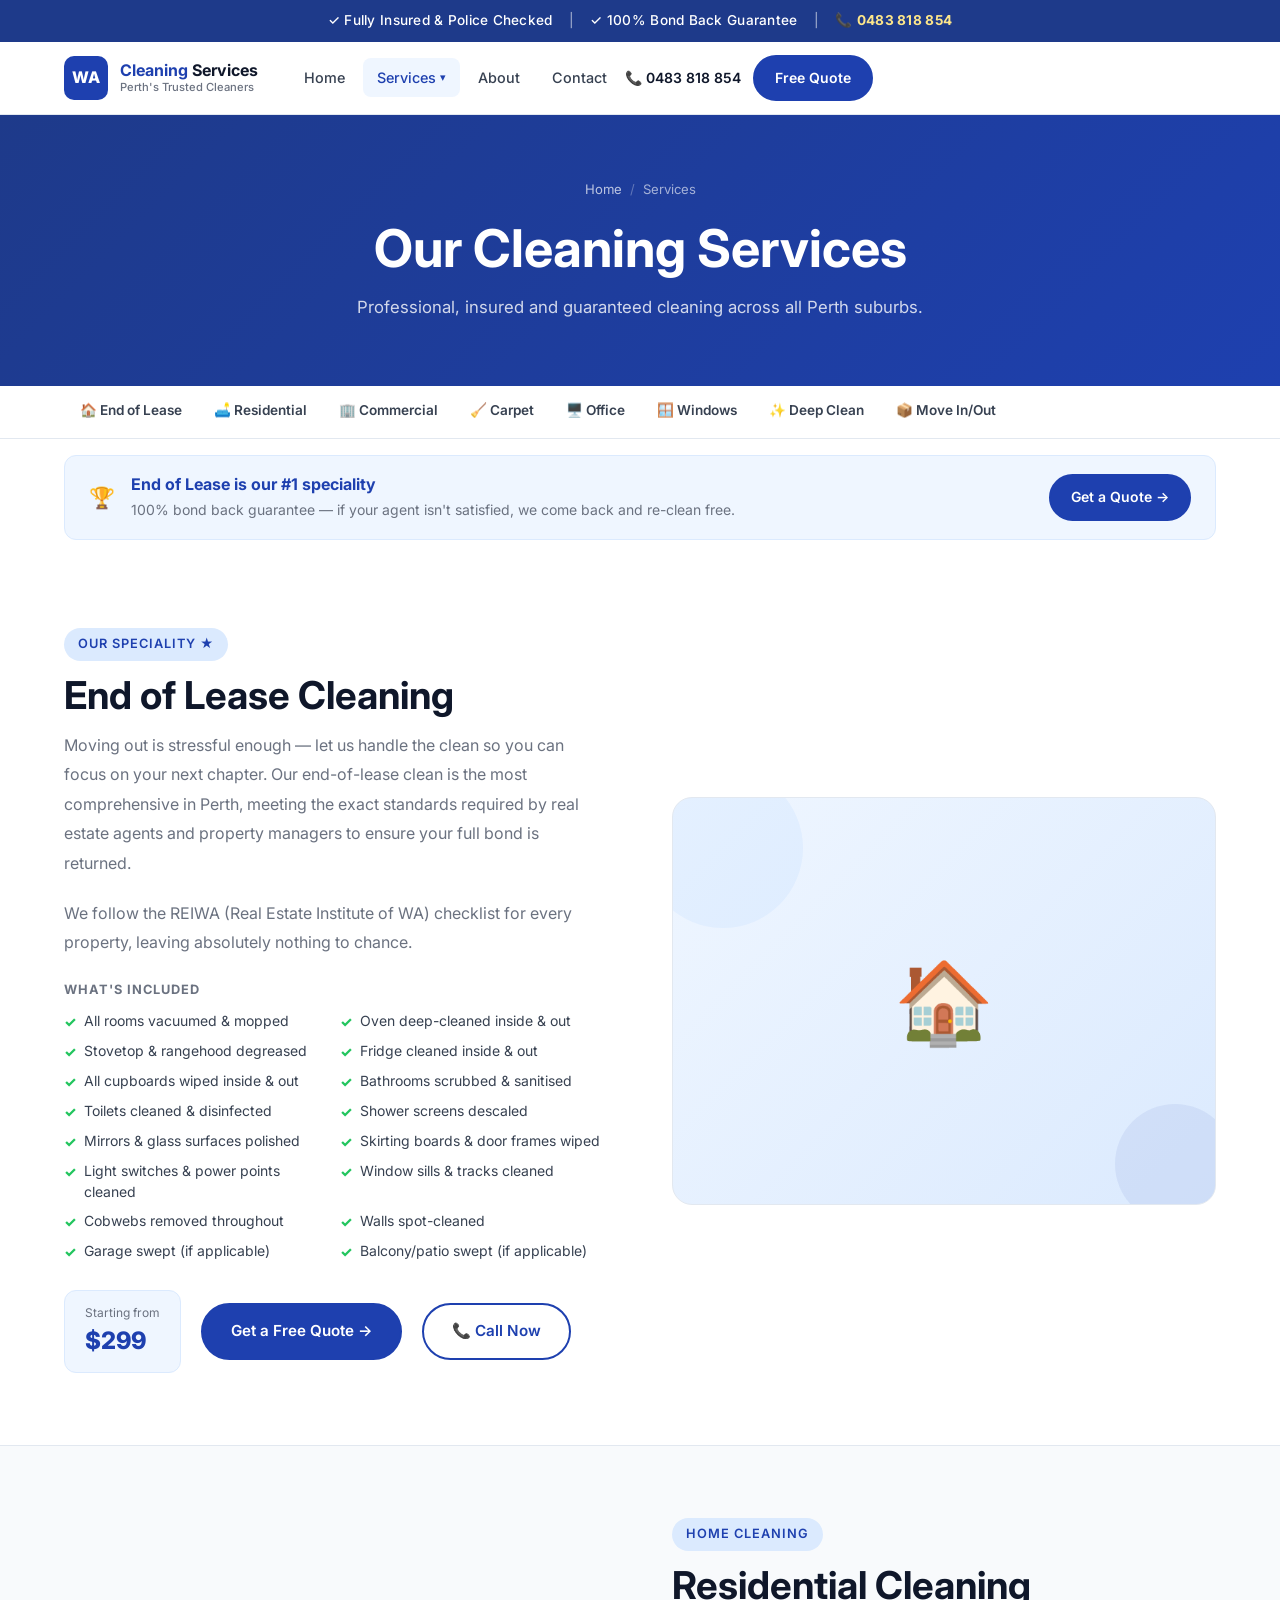
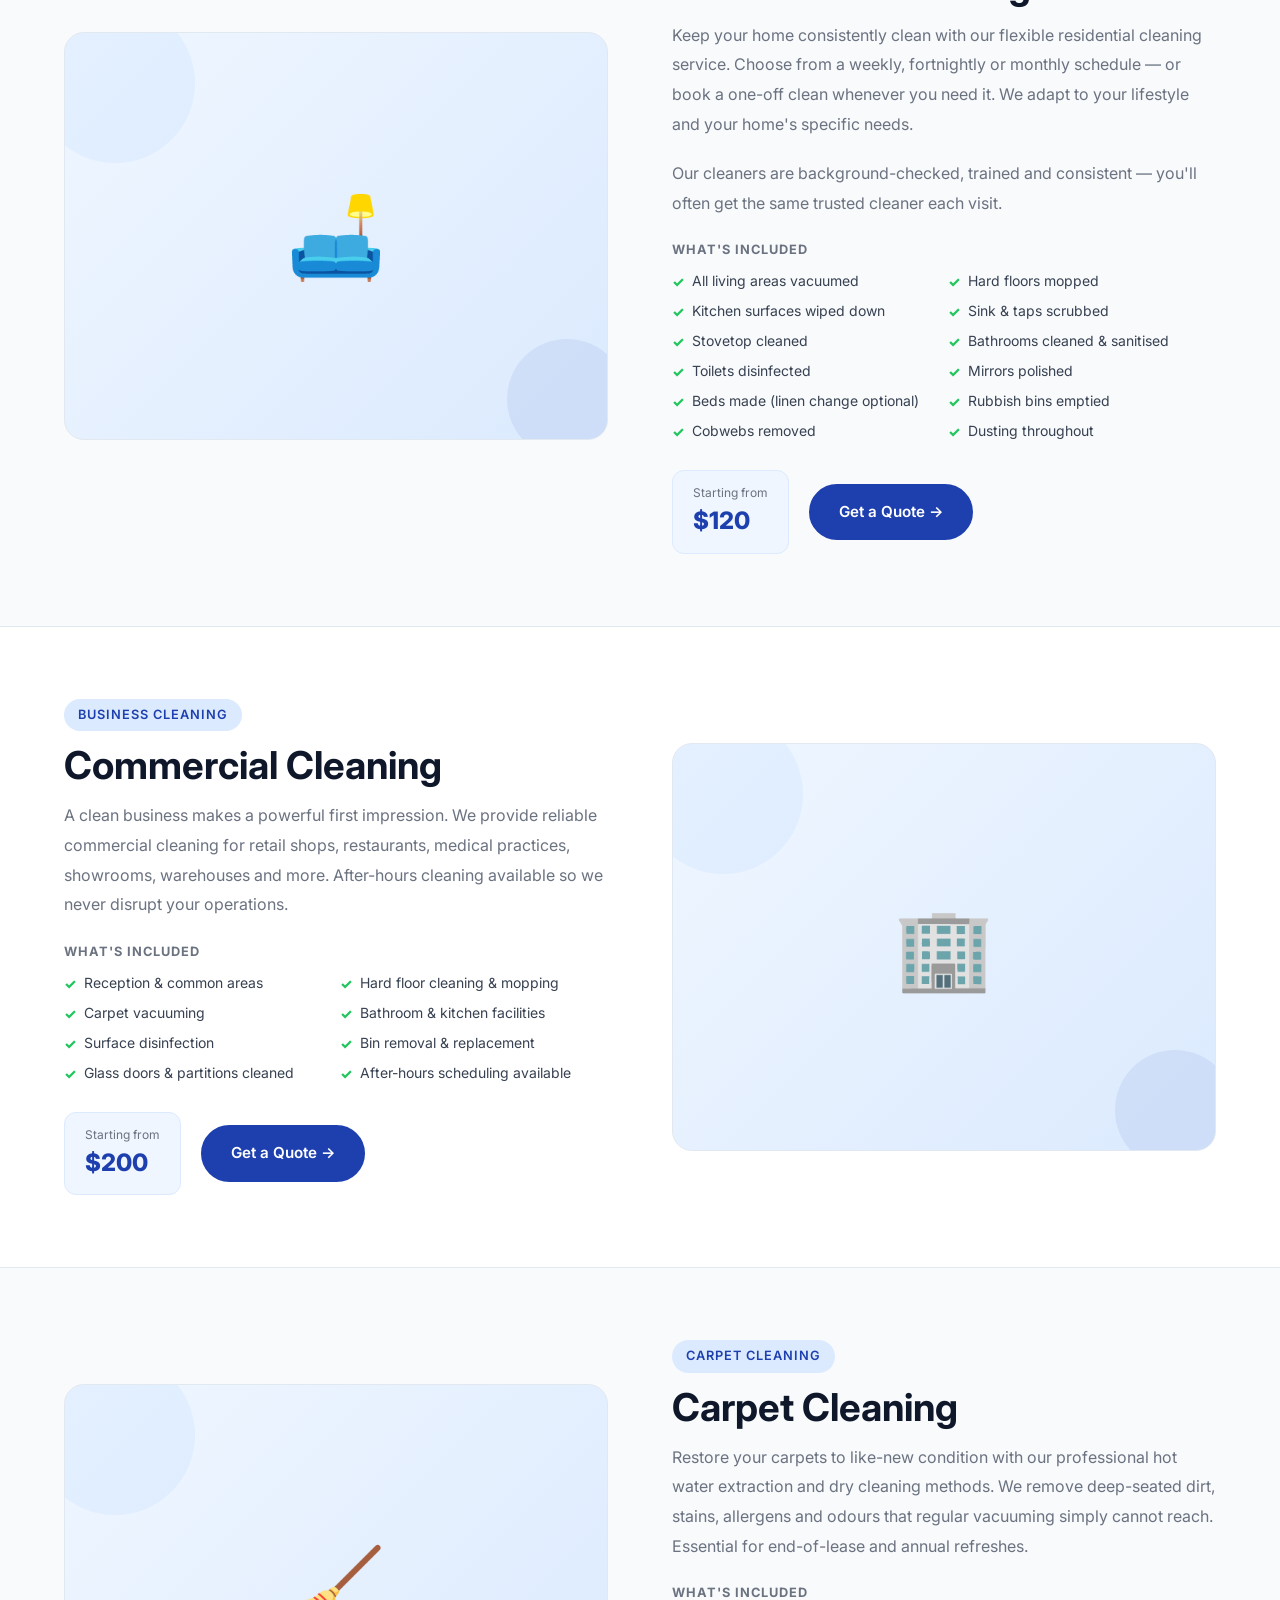
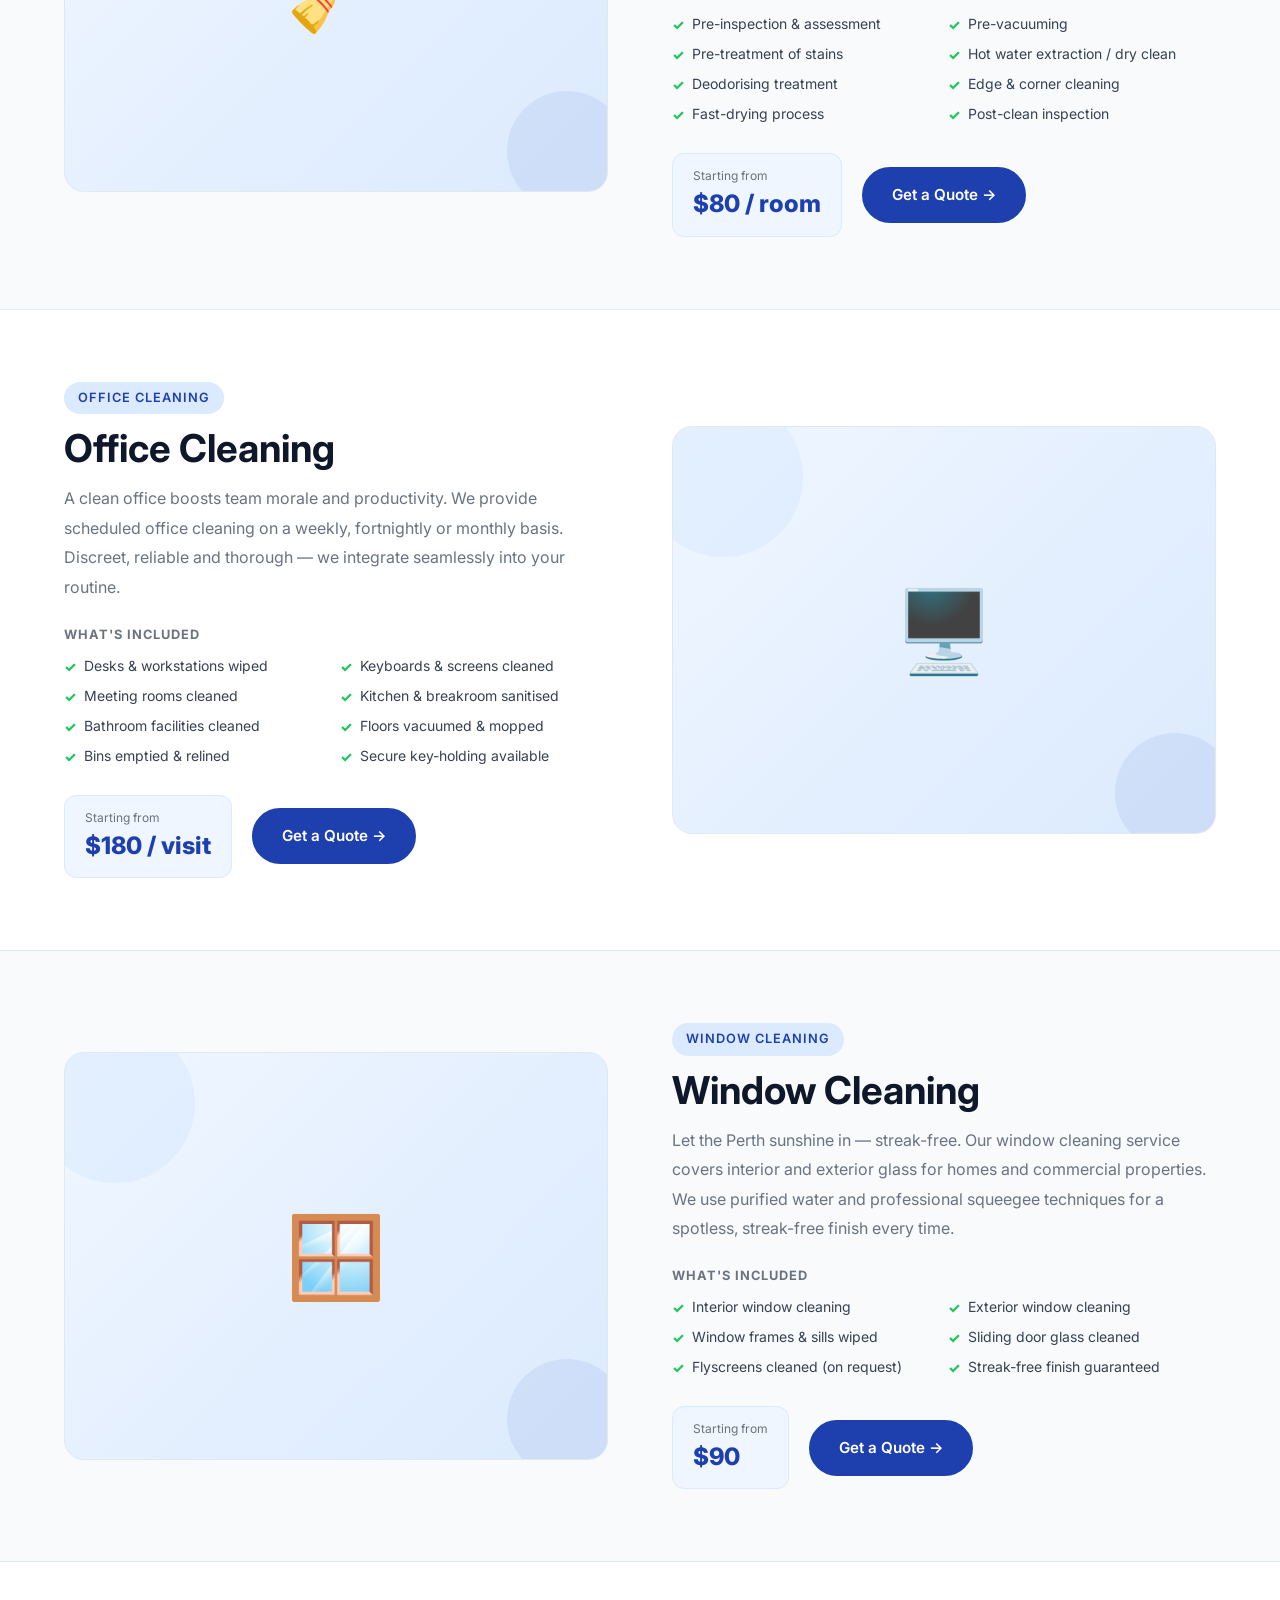
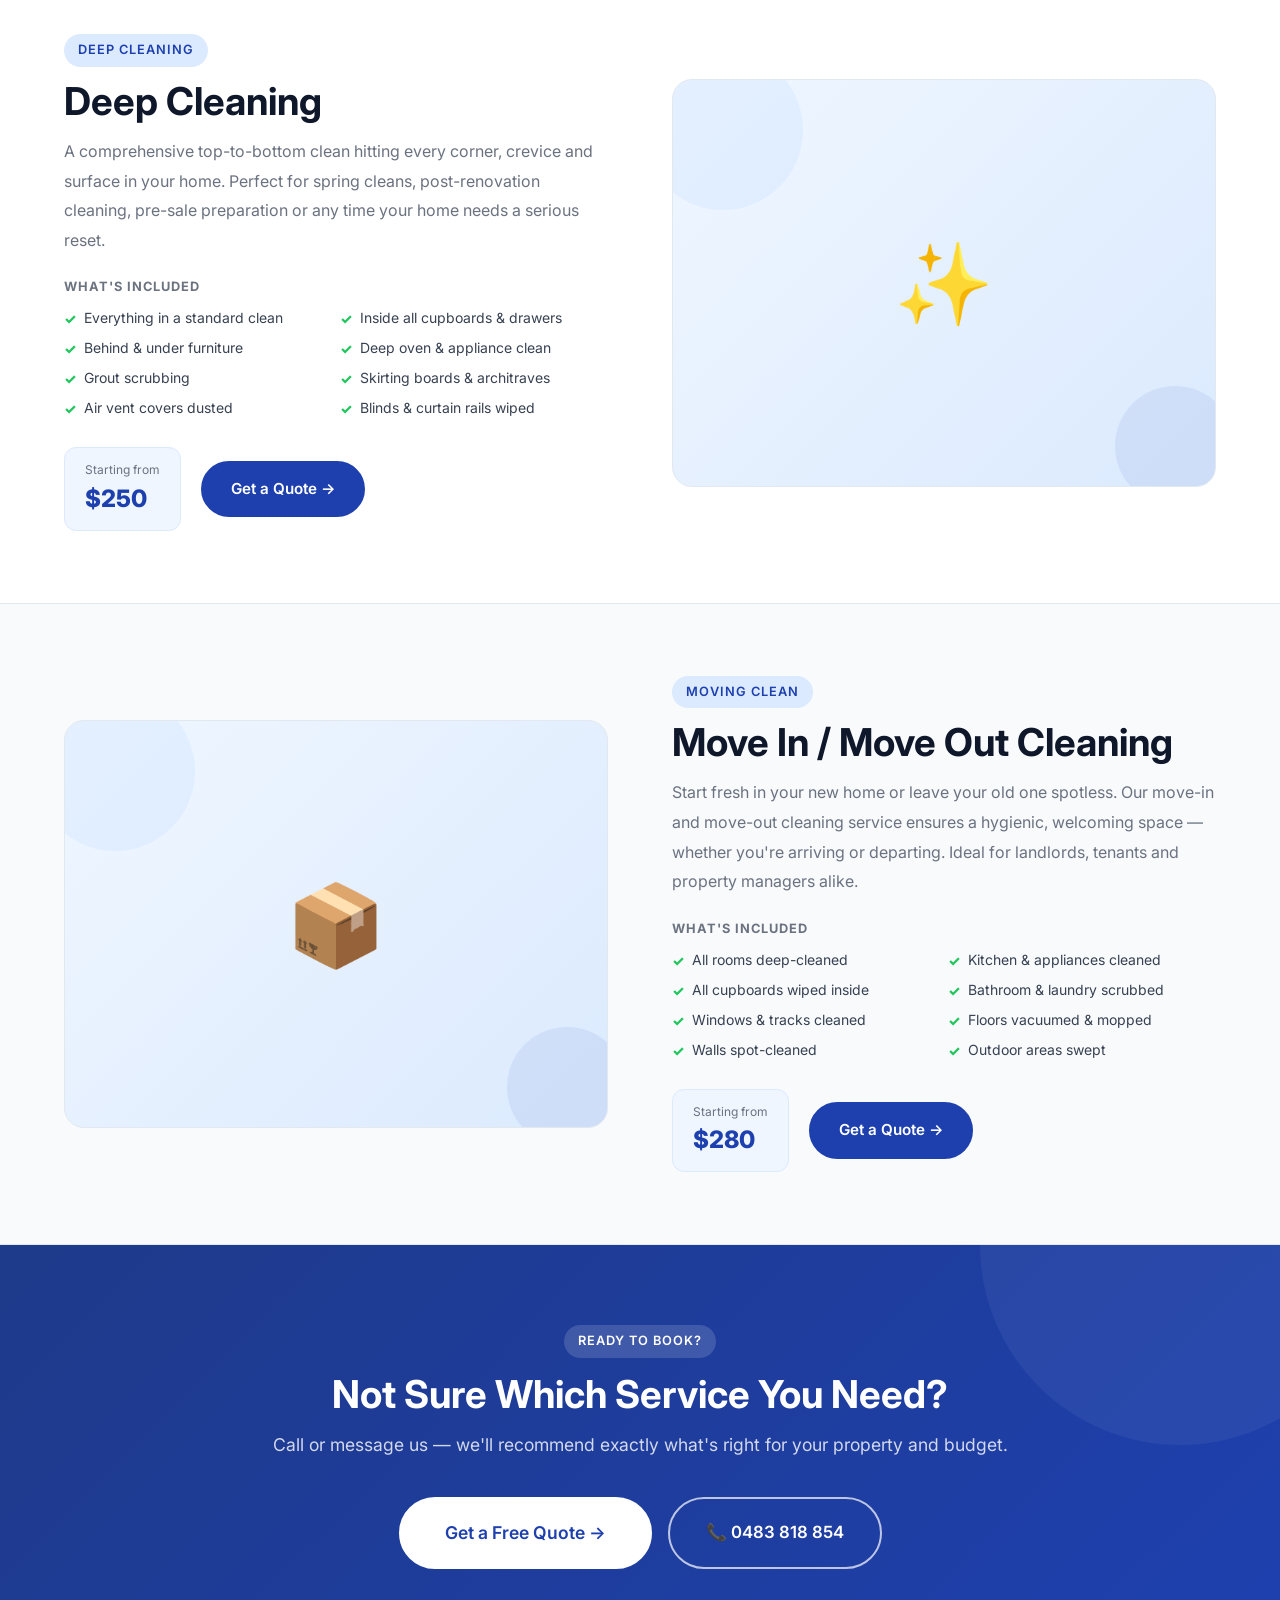
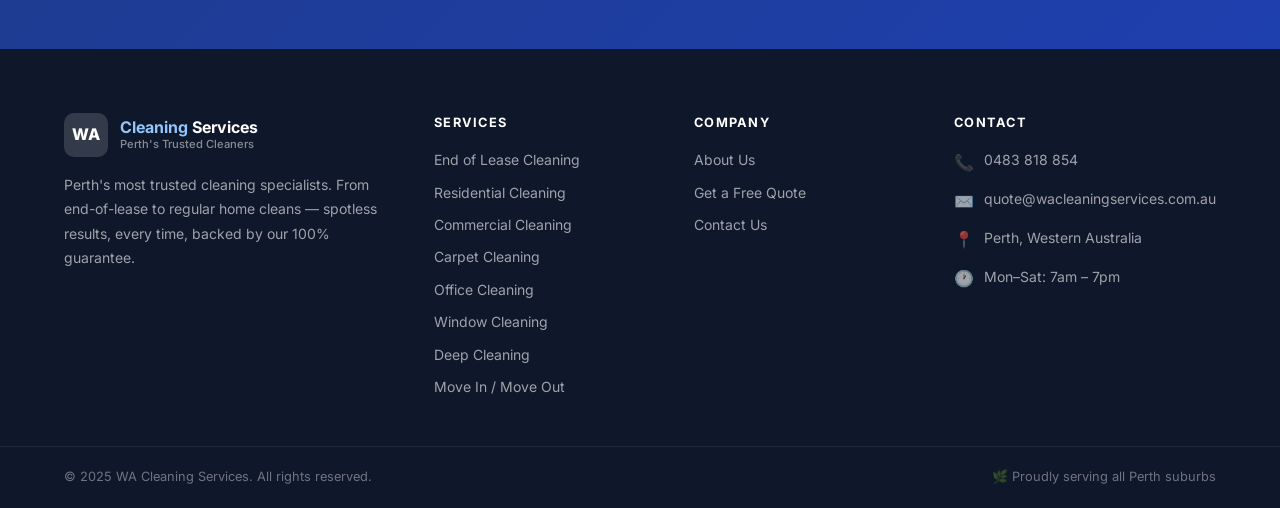
==== services.html @ d491d33d "Initial commit — full WA Cleaning Services website 5-page professional site with visitor tracking, q" ====
<!DOCTYPE html>
<html lang="en">
<head>
  <meta charset="UTF-8" />
  <meta name="viewport" content="width=device-width, initial-scale=1.0" />
  <title>Our Services | WA Cleaning Services Perth</title>
  <meta name="description" content="Full range of professional cleaning services in Perth — end of lease, residential, commercial, carpet, window, office and deep cleaning. Free quotes available." />
  <link rel="preconnect" href="https://fonts.googleapis.com" />
  <link rel="preconnect" href="https://fonts.gstatic.com" crossorigin />
  <link href="https://fonts.googleapis.com/css2?family=Inter:wght@400;500;600;700;800&display=swap" rel="stylesheet" />
  <link rel="stylesheet" href="css/style.css" />
  <link rel="icon" href="data:image/svg+xml,<svg xmlns='http://www.w3.org/2000/svg' viewBox='0 0 100 100'><rect width='100' height='100' rx='20' fill='%231e40af'/><text y='72' x='50' text-anchor='middle' font-size='52' font-weight='900' font-family='Inter,sans-serif' fill='white'>WA</text></svg>" />
  <style>
    .service-detail { padding: 72px 0; border-bottom: 1px solid var(--border); }
    .service-detail:last-child { border-bottom: none; }
    .service-detail-inner { display: grid; grid-template-columns: 1fr 1fr; gap: 64px; align-items: center; }
    .service-detail-inner.flip { direction: rtl; }
    .service-detail-inner.flip > * { direction: ltr; }
    .service-visual {
      border-radius: var(--radius-lg);
      background: linear-gradient(135deg, var(--accent-xlight) 0%, var(--accent-light) 100%);
      aspect-ratio: 4/3;
      display: flex; align-items: center; justify-content: center;
      font-size: 5rem;
      border: 1px solid var(--border);
      position: relative;
      overflow: hidden;
    }
    .service-visual::after {
      content: '';
      position: absolute;
      bottom: -20px; right: -20px;
      width: 120px; height: 120px;
      background: var(--primary);
      opacity: .07;
      border-radius: 50%;
    }
    .service-visual::before {
      content: '';
      position: absolute;
      top: -30px; left: -30px;
      width: 160px; height: 160px;
      background: var(--secondary);
      opacity: .06;
      border-radius: 50%;
    }
    .service-detail-content h2 { margin-bottom: 12px; }
    .service-detail-content .section-tag { margin-bottom: 10px; }
    .service-detail-content p { color: var(--text-light); line-height: 1.85; margin-bottom: 20px; }
    .includes-section { margin: 24px 0; }
    .includes-section h4 { font-size: .8rem; text-transform: uppercase; letter-spacing: .08em; color: var(--text-light); margin-bottom: 12px; font-weight: 700; }
    .includes-list { display: grid; grid-template-columns: 1fr 1fr; gap: 8px; }
    .includes-list li { display: flex; align-items: flex-start; gap: 8px; font-size: .875rem; color: var(--text); line-height: 1.5; }
    .includes-list li::before { content: '✓'; color: #22c55e; font-weight: 800; flex-shrink: 0; margin-top: 1px; }
    .price-cta { display: flex; align-items: center; gap: 20px; margin-top: 28px; flex-wrap: wrap; }
    .price-tag { background: var(--accent-xlight); border: 1px solid var(--accent-light); border-radius: var(--radius); padding: 12px 20px; }
    .price-tag span { display: block; font-size: .75rem; color: var(--text-light); }
    .price-tag strong { font-size: 1.5rem; color: var(--primary); font-weight: 800; }
    @media (max-width: 768px) {
      .service-detail-inner { grid-template-columns: 1fr; gap: 32px; }
      .service-detail-inner.flip { direction: ltr; }
      .includes-list { grid-template-columns: 1fr; }
    }
  </style>
</head>
<body>

  <!-- Announcement Bar -->
  <div class="announce-bar">
    ✓ Fully Insured &amp; Police Checked <span>|</span>
    ✓ 100% Bond Back Guarantee <span>|</span>
    📞 <a href="tel:0483818854">0483 818 854</a>
  </div>

  <!-- Navbar -->
  <nav class="navbar">
    <div class="container navbar-inner">
      <a href="index.html" class="logo">
        <div class="logo-badge">WA</div>
        <div class="logo-text">
          <span class="logo-name"><span>Cleaning</span> Services</span>
          <span class="logo-tagline">Perth's Trusted Cleaners</span>
        </div>
      </a>
      <ul class="nav-links">
        <li><a href="index.html" class="nav-link">Home</a></li>
        <li class="nav-item">
          <a href="services.html" class="nav-link active">Services <span class="chevron">▾</span></a>
          <div class="dropdown">
            <a href="#end-of-lease">End of Lease <span class="dropdown-badge">Our #1</span></a>
            <a href="#residential">Residential Cleaning</a>
            <a href="#commercial">Commercial Cleaning</a>
            <a href="#carpet">Carpet Cleaning</a>
            <a href="#office">Office Cleaning</a>
            <a href="#windows">Window Cleaning</a>
            <a href="#deep">Deep Cleaning</a>
            <a href="#move">Move In / Move Out</a>
          </div>
        </li>
        <li><a href="about.html" class="nav-link">About</a></li>
        <li><a href="contact.html" class="nav-link">Contact</a></li>
        <div class="nav-right">
          <a href="tel:0483818854" class="nav-phone">📞 0483 818 854</a>
          <a href="quote.html" class="btn btn-primary btn-sm">Free Quote</a>
        </div>
      </ul>
      <button class="nav-toggle" aria-label="Open menu"><span></span><span></span><span></span></button>
    </div>
  </nav>

  <!-- Page Hero -->
  <div class="page-hero">
    <div class="container">
      <div class="breadcrumb"><a href="index.html">Home</a> <span>/</span> Services</div>
      <h1>Our Cleaning Services</h1>
      <p>Professional, insured and guaranteed cleaning across all Perth suburbs.</p>
    </div>
  </div>

  <!-- Services Nav Anchors -->
  <div style="background:#fff; border-bottom:1px solid var(--border); position:sticky; top:72px; z-index:100; overflow-x:auto;">
    <div class="container" style="display:flex; gap:0; white-space:nowrap; padding-top:0; padding-bottom:0;">
      <a href="#end-of-lease" style="padding:14px 16px; font-size:.85rem; font-weight:600; color:var(--text); border-bottom:2px solid transparent; transition:all .2s; display:inline-block; text-decoration:none;">🏠 End of Lease</a>
      <a href="#residential"  style="padding:14px 16px; font-size:.85rem; font-weight:600; color:var(--text); border-bottom:2px solid transparent; transition:all .2s; display:inline-block; text-decoration:none;">🛋️ Residential</a>
      <a href="#commercial"   style="padding:14px 16px; font-size:.85rem; font-weight:600; color:var(--text); border-bottom:2px solid transparent; transition:all .2s; display:inline-block; text-decoration:none;">🏢 Commercial</a>
      <a href="#carpet"       style="padding:14px 16px; font-size:.85rem; font-weight:600; color:var(--text); border-bottom:2px solid transparent; transition:all .2s; display:inline-block; text-decoration:none;">🧹 Carpet</a>
      <a href="#office"       style="padding:14px 16px; font-size:.85rem; font-weight:600; color:var(--text); border-bottom:2px solid transparent; transition:all .2s; display:inline-block; text-decoration:none;">🖥️ Office</a>
      <a href="#windows"      style="padding:14px 16px; font-size:.85rem; font-weight:600; color:var(--text); border-bottom:2px solid transparent; transition:all .2s; display:inline-block; text-decoration:none;">🪟 Windows</a>
      <a href="#deep"         style="padding:14px 16px; font-size:.85rem; font-weight:600; color:var(--text); border-bottom:2px solid transparent; transition:all .2s; display:inline-block; text-decoration:none;">✨ Deep Clean</a>
      <a href="#move"         style="padding:14px 16px; font-size:.85rem; font-weight:600; color:var(--text); border-bottom:2px solid transparent; transition:all .2s; display:inline-block; text-decoration:none;">📦 Move In/Out</a>
    </div>
  </div>

  <div class="container" style="padding-top:16px; padding-bottom:16px;">
    <div style="background:var(--accent-xlight); border:1px solid var(--accent-light); border-radius:var(--radius); padding:16px 24px; display:flex; align-items:center; gap:16px; flex-wrap:wrap;">
      <span style="font-size:1.3rem;">🏆</span>
      <div>
        <strong style="color:var(--primary); display:block;">End of Lease is our #1 speciality</strong>
        <span style="font-size:.875rem; color:var(--text-light);">100% bond back guarantee — if your agent isn't satisfied, we come back and re-clean free.</span>
      </div>
      <a href="quote.html" class="btn btn-primary btn-sm" style="margin-left:auto;">Get a Quote →</a>
    </div>
  </div>

  <!-- ── END OF LEASE ── -->
  <section class="service-detail" id="end-of-lease">
    <div class="container">
      <div class="service-detail-inner">
        <div class="service-detail-content fade-in-left">
          <div class="section-tag">Our Speciality ★</div>
          <h2>End of Lease Cleaning</h2>
          <p>Moving out is stressful enough — let us handle the clean so you can focus on your next chapter. Our end-of-lease clean is the most comprehensive in Perth, meeting the exact standards required by real estate agents and property managers to ensure your full bond is returned.</p>
          <p>We follow the REIWA (Real Estate Institute of WA) checklist for every property, leaving absolutely nothing to chance.</p>
          <div class="includes-section">
            <h4>What's included</h4>
            <ul class="includes-list">
              <li>All rooms vacuumed &amp; mopped</li>
              <li>Oven deep-cleaned inside &amp; out</li>
              <li>Stovetop &amp; rangehood degreased</li>
              <li>Fridge cleaned inside &amp; out</li>
              <li>All cupboards wiped inside &amp; out</li>
              <li>Bathrooms scrubbed &amp; sanitised</li>
              <li>Toilets cleaned &amp; disinfected</li>
              <li>Shower screens descaled</li>
              <li>Mirrors &amp; glass surfaces polished</li>
              <li>Skirting boards &amp; door frames wiped</li>
              <li>Light switches &amp; power points cleaned</li>
              <li>Window sills &amp; tracks cleaned</li>
              <li>Cobwebs removed throughout</li>
              <li>Walls spot-cleaned</li>
              <li>Garage swept (if applicable)</li>
              <li>Balcony/patio swept (if applicable)</li>
            </ul>
          </div>
          <div class="price-cta">
            <div class="price-tag">
              <span>Starting from</span>
              <strong>$299</strong>
            </div>
            <a href="quote.html" class="btn btn-primary">Get a Free Quote →</a>
            <a href="tel:0483818854" class="btn btn-outline">📞 Call Now</a>
          </div>
        </div>
        <div class="service-visual fade-in-right">🏠</div>
      </div>
    </div>
  </section>

  <!-- ── RESIDENTIAL ── -->
  <section class="service-detail section-alt" id="residential">
    <div class="container">
      <div class="service-detail-inner flip">
        <div class="service-detail-content fade-in-right">
          <div class="section-tag">Home Cleaning</div>
          <h2>Residential Cleaning</h2>
          <p>Keep your home consistently clean with our flexible residential cleaning service. Choose from a weekly, fortnightly or monthly schedule — or book a one-off clean whenever you need it. We adapt to your lifestyle and your home's specific needs.</p>
          <p>Our cleaners are background-checked, trained and consistent — you'll often get the same trusted cleaner each visit.</p>
          <div class="includes-section">
            <h4>What's included</h4>
            <ul class="includes-list">
              <li>All living areas vacuumed</li>
              <li>Hard floors mopped</li>
              <li>Kitchen surfaces wiped down</li>
              <li>Sink &amp; taps scrubbed</li>
              <li>Stovetop cleaned</li>
              <li>Bathrooms cleaned &amp; sanitised</li>
              <li>Toilets disinfected</li>
              <li>Mirrors polished</li>
              <li>Beds made (linen change optional)</li>
              <li>Rubbish bins emptied</li>
              <li>Cobwebs removed</li>
              <li>Dusting throughout</li>
            </ul>
          </div>
          <div class="price-cta">
            <div class="price-tag"><span>Starting from</span><strong>$120</strong></div>
            <a href="quote.html" class="btn btn-primary">Get a Quote →</a>
          </div>
        </div>
        <div class="service-visual fade-in-left">🛋️</div>
      </div>
    </div>
  </section>

  <!-- ── COMMERCIAL ── -->
  <section class="service-detail" id="commercial">
    <div class="container">
      <div class="service-detail-inner">
        <div class="service-detail-content fade-in-left">
          <div class="section-tag">Business Cleaning</div>
          <h2>Commercial Cleaning</h2>
          <p>A clean business makes a powerful first impression. We provide reliable commercial cleaning for retail shops, restaurants, medical practices, showrooms, warehouses and more. After-hours cleaning available so we never disrupt your operations.</p>
          <div class="includes-section">
            <h4>What's included</h4>
            <ul class="includes-list">
              <li>Reception &amp; common areas</li>
              <li>Hard floor cleaning &amp; mopping</li>
              <li>Carpet vacuuming</li>
              <li>Bathroom &amp; kitchen facilities</li>
              <li>Surface disinfection</li>
              <li>Bin removal &amp; replacement</li>
              <li>Glass doors &amp; partitions cleaned</li>
              <li>After-hours scheduling available</li>
            </ul>
          </div>
          <div class="price-cta">
            <div class="price-tag"><span>Starting from</span><strong>$200</strong></div>
            <a href="quote.html" class="btn btn-primary">Get a Quote →</a>
          </div>
        </div>
        <div class="service-visual fade-in-right">🏢</div>
      </div>
    </div>
  </section>

  <!-- ── CARPET ── -->
  <section class="service-detail section-alt" id="carpet">
    <div class="container">
      <div class="service-detail-inner flip">
        <div class="service-detail-content fade-in-right">
          <div class="section-tag">Carpet Cleaning</div>
          <h2>Carpet Cleaning</h2>
          <p>Restore your carpets to like-new condition with our professional hot water extraction and dry cleaning methods. We remove deep-seated dirt, stains, allergens and odours that regular vacuuming simply cannot reach. Essential for end-of-lease and annual refreshes.</p>
          <div class="includes-section">
            <h4>What's included</h4>
            <ul class="includes-list">
              <li>Pre-inspection &amp; assessment</li>
              <li>Pre-vacuuming</li>
              <li>Pre-treatment of stains</li>
              <li>Hot water extraction / dry clean</li>
              <li>Deodorising treatment</li>
              <li>Edge &amp; corner cleaning</li>
              <li>Fast-drying process</li>
              <li>Post-clean inspection</li>
            </ul>
          </div>
          <div class="price-cta">
            <div class="price-tag"><span>Starting from</span><strong>$80 / room</strong></div>
            <a href="quote.html" class="btn btn-primary">Get a Quote →</a>
          </div>
        </div>
        <div class="service-visual fade-in-left">🧹</div>
      </div>
    </div>
  </section>

  <!-- ── OFFICE ── -->
  <section class="service-detail" id="office">
    <div class="container">
      <div class="service-detail-inner">
        <div class="service-detail-content fade-in-left">
          <div class="section-tag">Office Cleaning</div>
          <h2>Office Cleaning</h2>
          <p>A clean office boosts team morale and productivity. We provide scheduled office cleaning on a weekly, fortnightly or monthly basis. Discreet, reliable and thorough — we integrate seamlessly into your routine.</p>
          <div class="includes-section">
            <h4>What's included</h4>
            <ul class="includes-list">
              <li>Desks &amp; workstations wiped</li>
              <li>Keyboards &amp; screens cleaned</li>
              <li>Meeting rooms cleaned</li>
              <li>Kitchen &amp; breakroom sanitised</li>
              <li>Bathroom facilities cleaned</li>
              <li>Floors vacuumed &amp; mopped</li>
              <li>Bins emptied &amp; relined</li>
              <li>Secure key-holding available</li>
            </ul>
          </div>
          <div class="price-cta">
            <div class="price-tag"><span>Starting from</span><strong>$180 / visit</strong></div>
            <a href="quote.html" class="btn btn-primary">Get a Quote →</a>
          </div>
        </div>
        <div class="service-visual fade-in-right">🖥️</div>
      </div>
    </div>
  </section>

  <!-- ── WINDOWS ── -->
  <section class="service-detail section-alt" id="windows">
    <div class="container">
      <div class="service-detail-inner flip">
        <div class="service-detail-content fade-in-right">
          <div class="section-tag">Window Cleaning</div>
          <h2>Window Cleaning</h2>
          <p>Let the Perth sunshine in — streak-free. Our window cleaning service covers interior and exterior glass for homes and commercial properties. We use purified water and professional squeegee techniques for a spotless, streak-free finish every time.</p>
          <div class="includes-section">
            <h4>What's included</h4>
            <ul class="includes-list">
              <li>Interior window cleaning</li>
              <li>Exterior window cleaning</li>
              <li>Window frames &amp; sills wiped</li>
              <li>Sliding door glass cleaned</li>
              <li>Flyscreens cleaned (on request)</li>
              <li>Streak-free finish guaranteed</li>
            </ul>
          </div>
          <div class="price-cta">
            <div class="price-tag"><span>Starting from</span><strong>$90</strong></div>
            <a href="quote.html" class="btn btn-primary">Get a Quote →</a>
          </div>
        </div>
        <div class="service-visual fade-in-left">🪟</div>
      </div>
    </div>
  </section>

  <!-- ── DEEP CLEAN ── -->
  <section class="service-detail" id="deep">
    <div class="container">
      <div class="service-detail-inner">
        <div class="service-detail-content fade-in-left">
          <div class="section-tag">Deep Cleaning</div>
          <h2>Deep Cleaning</h2>
          <p>A comprehensive top-to-bottom clean hitting every corner, crevice and surface in your home. Perfect for spring cleans, post-renovation cleaning, pre-sale preparation or any time your home needs a serious reset.</p>
          <div class="includes-section">
            <h4>What's included</h4>
            <ul class="includes-list">
              <li>Everything in a standard clean</li>
              <li>Inside all cupboards &amp; drawers</li>
              <li>Behind &amp; under furniture</li>
              <li>Deep oven &amp; appliance clean</li>
              <li>Grout scrubbing</li>
              <li>Skirting boards &amp; architraves</li>
              <li>Air vent covers dusted</li>
              <li>Blinds &amp; curtain rails wiped</li>
            </ul>
          </div>
          <div class="price-cta">
            <div class="price-tag"><span>Starting from</span><strong>$250</strong></div>
            <a href="quote.html" class="btn btn-primary">Get a Quote →</a>
          </div>
        </div>
        <div class="service-visual fade-in-right">✨</div>
      </div>
    </div>
  </section>

  <!-- ── MOVE IN/OUT ── -->
  <section class="service-detail section-alt" id="move">
    <div class="container">
      <div class="service-detail-inner flip">
        <div class="service-detail-content fade-in-right">
          <div class="section-tag">Moving Clean</div>
          <h2>Move In / Move Out Cleaning</h2>
          <p>Start fresh in your new home or leave your old one spotless. Our move-in and move-out cleaning service ensures a hygienic, welcoming space — whether you're arriving or departing. Ideal for landlords, tenants and property managers alike.</p>
          <div class="includes-section">
            <h4>What's included</h4>
            <ul class="includes-list">
              <li>All rooms deep-cleaned</li>
              <li>Kitchen &amp; appliances cleaned</li>
              <li>All cupboards wiped inside</li>
              <li>Bathroom &amp; laundry scrubbed</li>
              <li>Windows &amp; tracks cleaned</li>
              <li>Floors vacuumed &amp; mopped</li>
              <li>Walls spot-cleaned</li>
              <li>Outdoor areas swept</li>
            </ul>
          </div>
          <div class="price-cta">
            <div class="price-tag"><span>Starting from</span><strong>$280</strong></div>
            <a href="quote.html" class="btn btn-primary">Get a Quote →</a>
          </div>
        </div>
        <div class="service-visual fade-in-left">📦</div>
      </div>
    </div>
  </section>

  <!-- CTA Banner -->
  <section class="cta-banner">
    <div class="container">
      <div class="section-tag" style="background:rgba(255,255,255,.15);color:#fff;">Ready to Book?</div>
      <h2>Not Sure Which Service You Need?</h2>
      <p>Call or message us — we'll recommend exactly what's right for your property and budget.</p>
      <div class="cta-btns">
        <a href="quote.html" class="btn btn-white btn-xl">Get a Free Quote →</a>
        <a href="tel:0483818854" class="btn btn-outline-white btn-lg">📞 0483 818 854</a>
      </div>
    </div>
  </section>

  <!-- Footer -->
  <footer class="footer">
    <div class="container">
      <div class="footer-grid">
        <div>
          <div class="footer-logo">
            <a href="index.html" class="logo">
              <div class="logo-badge">WA</div>
              <div class="logo-text">
                <span class="logo-name" style="color:#fff"><span style="color:#93c5fd">Cleaning</span> Services</span>
                <span class="logo-tagline">Perth's Trusted Cleaners</span>
              </div>
            </a>
          </div>
          <p class="footer-desc">Perth's most trusted cleaning specialists. From end-of-lease to regular home cleans — spotless results, every time, backed by our 100% guarantee.</p>
        </div>
        <div>
          <div class="footer-heading">Services</div>
          <div class="footer-links">
            <a href="#end-of-lease">End of Lease Cleaning</a>
            <a href="#residential">Residential Cleaning</a>
            <a href="#commercial">Commercial Cleaning</a>
            <a href="#carpet">Carpet Cleaning</a>
            <a href="#office">Office Cleaning</a>
            <a href="#windows">Window Cleaning</a>
            <a href="#deep">Deep Cleaning</a>
            <a href="#move">Move In / Move Out</a>
          </div>
        </div>
        <div>
          <div class="footer-heading">Company</div>
          <div class="footer-links">
            <a href="about.html">About Us</a>
            <a href="quote.html">Get a Free Quote</a>
            <a href="contact.html">Contact Us</a>
          </div>
        </div>
        <div>
          <div class="footer-heading">Contact</div>
          <div class="footer-contact-item"><span class="footer-contact-icon">📞</span><a href="tel:0483818854">0483 818 854</a></div>
          <div class="footer-contact-item"><span class="footer-contact-icon">✉️</span><a href="mailto:quote@wacleaningservices.com.au">quote@wacleaningservices.com.au</a></div>
          <div class="footer-contact-item"><span class="footer-contact-icon">📍</span><p>Perth, Western Australia</p></div>
          <div class="footer-contact-item"><span class="footer-contact-icon">🕐</span><p>Mon–Sat: 7am – 7pm</p></div>
        </div>
      </div>
    </div>
    <div class="footer-bottom">
      <div class="container" style="display:flex;justify-content:space-between;align-items:center;flex-wrap:wrap;gap:12px;">
        <span>© 2025 WA Cleaning Services. All rights reserved.</span>
        <span>🌿 Proudly serving all Perth suburbs</span>
      </div>
    </div>
  </footer>

  <script src="js/main.js"></script>
</body>
</html>
---- css/style.css ----
/* ============================================================
   WA CLEANING SERVICES — Global Stylesheet
   Colour palette: deep blue primary, white backgrounds
   ============================================================ */

/* ── 1. Variables & Reset ── */
:root {
  --primary:        #1e40af;
  --primary-dark:   #1e3a8a;
  --primary-hover:  #1d4ed8;
  --secondary:      #3b82f6;
  --accent:         #60a5fa;
  --accent-light:   #dbeafe;
  --accent-xlight:  #eff6ff;
  --text-dark:      #0f172a;
  --text:           #374151;
  --text-light:     #6b7280;
  --bg:             #ffffff;
  --bg-alt:         #f8fafc;
  --border:         #e2e8f0;
  --shadow-sm:      0 1px 4px rgba(30,64,175,.08);
  --shadow:         0 4px 20px rgba(30,64,175,.12);
  --shadow-lg:      0 8px 40px rgba(30,64,175,.16);
  --radius:         12px;
  --radius-lg:      20px;
  --radius-pill:    999px;
  --transition:     0.3s ease;
  --container:      1200px;
}

*, *::before, *::after { box-sizing: border-box; margin: 0; padding: 0; }

html { scroll-behavior: smooth; font-size: 16px; }

body {
  font-family: 'Inter', -apple-system, BlinkMacSystemFont, 'Segoe UI', sans-serif;
  color: var(--text);
  background: var(--bg);
  line-height: 1.6;
  -webkit-font-smoothing: antialiased;
}

img { max-width: 100%; display: block; }
a { color: inherit; text-decoration: none; }
ul { list-style: none; }
button { cursor: pointer; font-family: inherit; }

/* ── 2. Typography ── */
h1, h2, h3, h4, h5 {
  color: var(--text-dark);
  line-height: 1.25;
  font-weight: 700;
}
h1 { font-size: clamp(2rem, 5vw, 3.25rem); }
h2 { font-size: clamp(1.6rem, 3vw, 2.4rem); }
h3 { font-size: 1.25rem; }
h4 { font-size: 1.1rem; }
p  { line-height: 1.75; }

/* ── 3. Utilities ── */
.container {
  width: 100%;
  max-width: var(--container);
  margin: 0 auto;
  padding: 0 24px;
}
.section        { padding: 80px 0; }
.section-alt    { background: var(--bg-alt); }
.section-dark   { background: var(--primary-dark); color: #fff; }
.section-header { text-align: center; margin-bottom: 56px; }
.section-header p { color: var(--text-light); max-width: 600px; margin: 12px auto 0; font-size: 1.05rem; }
.section-tag {
  display: inline-block;
  background: var(--accent-light);
  color: var(--primary);
  font-size: .8rem;
  font-weight: 600;
  letter-spacing: .08em;
  text-transform: uppercase;
  padding: 6px 14px;
  border-radius: var(--radius-pill);
  margin-bottom: 12px;
}
.text-center { text-align: center; }
.text-blue   { color: var(--primary); }
.fw-700      { font-weight: 700; }
.grid-2  { display: grid; grid-template-columns: repeat(2, 1fr); gap: 32px; }
.grid-3  { display: grid; grid-template-columns: repeat(3, 1fr); gap: 32px; }
.grid-4  { display: grid; grid-template-columns: repeat(4, 1fr); gap: 24px; }
.flex    { display: flex; }
.flex-center { display: flex; align-items: center; justify-content: center; }
.gap-8  { gap: 8px; }
.gap-16 { gap: 16px; }
.gap-24 { gap: 24px; }
.mt-8   { margin-top: 8px; }
.mt-16  { margin-top: 16px; }
.mt-24  { margin-top: 24px; }
.mt-32  { margin-top: 32px; }
.mb-8   { margin-bottom: 8px; }
.mb-16  { margin-bottom: 16px; }

/* ── 4. Buttons ── */
.btn {
  display: inline-flex;
  align-items: center;
  justify-content: center;
  gap: 8px;
  padding: 14px 28px;
  border-radius: var(--radius-pill);
  font-weight: 600;
  font-size: .95rem;
  border: 2px solid transparent;
  transition: all var(--transition);
  cursor: pointer;
  white-space: nowrap;
}
.btn-sm  { padding: 10px 20px; font-size: .875rem; }
.btn-lg  { padding: 18px 36px; font-size: 1.05rem; }
.btn-xl  { padding: 20px 44px; font-size: 1.1rem; }

.btn-primary {
  background: var(--primary);
  color: #fff;
  border-color: var(--primary);
}
.btn-primary:hover {
  background: var(--primary-hover);
  border-color: var(--primary-hover);
  transform: translateY(-1px);
  box-shadow: 0 6px 20px rgba(30,64,175,.35);
}
.btn-white {
  background: #fff;
  color: var(--primary);
  border-color: #fff;
}
.btn-white:hover {
  background: var(--accent-light);
  transform: translateY(-1px);
  box-shadow: 0 6px 20px rgba(255,255,255,.3);
}
.btn-outline {
  background: transparent;
  color: var(--primary);
  border-color: var(--primary);
}
.btn-outline:hover {
  background: var(--primary);
  color: #fff;
  transform: translateY(-1px);
}
.btn-outline-white {
  background: transparent;
  color: #fff;
  border-color: rgba(255,255,255,.7);
}
.btn-outline-white:hover {
  background: rgba(255,255,255,.15);
  border-color: #fff;
}

/* ── 5. Announcement Bar ── */
.announce-bar {
  background: var(--primary-dark);
  color: #fff;
  text-align: center;
  padding: 10px 24px;
  font-size: .85rem;
  font-weight: 500;
  letter-spacing: .02em;
}
.announce-bar a { color: #fde68a; font-weight: 700; }
.announce-bar span { margin: 0 12px; opacity: .5; }

/* ── 6. Navbar ── */
.navbar {
  position: sticky;
  top: 0;
  z-index: 1000;
  background: #fff;
  border-bottom: 1px solid var(--border);
  transition: box-shadow var(--transition);
}
.navbar.scrolled { box-shadow: var(--shadow); }

.navbar-inner {
  display: flex;
  align-items: center;
  height: 72px;
  gap: 32px;
}

/* Logo */
.logo {
  display: flex;
  align-items: center;
  gap: 12px;
  flex-shrink: 0;
}
.logo-badge {
  width: 44px;
  height: 44px;
  background: var(--primary);
  color: #fff;
  font-size: 1rem;
  font-weight: 800;
  border-radius: 10px;
  display: flex;
  align-items: center;
  justify-content: center;
  letter-spacing: -.02em;
  flex-shrink: 0;
}
.logo-text { display: flex; flex-direction: column; line-height: 1.2; }
.logo-name {
  font-size: 1rem;
  font-weight: 700;
  color: var(--text-dark);
}
.logo-name span { color: var(--primary); }
.logo-tagline { font-size: .7rem; color: var(--text-light); font-weight: 500; }

/* Nav links */
.nav-links {
  display: flex;
  align-items: center;
  gap: 4px;
  flex: 1;
}
.nav-item { position: relative; }
.nav-link {
  display: flex;
  align-items: center;
  gap: 4px;
  padding: 8px 14px;
  font-size: .9rem;
  font-weight: 500;
  color: var(--text);
  border-radius: 8px;
  transition: all var(--transition);
}
.nav-link:hover, .nav-link.active { color: var(--primary); background: var(--accent-xlight); }
.nav-link .chevron { font-size: .7rem; transition: transform var(--transition); }
.nav-item:hover .chevron { transform: rotate(180deg); }

/* Dropdown */
.dropdown {
  position: absolute;
  top: calc(100% + 8px);
  left: 0;
  background: #fff;
  border: 1px solid var(--border);
  border-radius: var(--radius);
  box-shadow: var(--shadow-lg);
  min-width: 220px;
  padding: 8px;
  opacity: 0;
  pointer-events: none;
  transform: translateY(-8px);
  transition: all var(--transition);
  z-index: 100;
}
.nav-item:hover .dropdown, .nav-item.open .dropdown {
  opacity: 1;
  pointer-events: all;
  transform: translateY(0);
}
.dropdown a {
  display: block;
  padding: 10px 16px;
  font-size: .88rem;
  font-weight: 500;
  color: var(--text);
  border-radius: 8px;
  transition: all var(--transition);
}
.dropdown a:hover { background: var(--accent-xlight); color: var(--primary); }
.dropdown .dropdown-badge {
  background: var(--primary);
  color: #fff;
  font-size: .65rem;
  font-weight: 700;
  padding: 2px 8px;
  border-radius: var(--radius-pill);
  float: right;
  margin-top: 2px;
}

/* Nav right */
.nav-right {
  display: flex;
  align-items: center;
  gap: 12px;
  flex-shrink: 0;
}
.nav-phone {
  font-size: .875rem;
  font-weight: 600;
  color: var(--text-dark);
  display: flex;
  align-items: center;
  gap: 6px;
  transition: color var(--transition);
}
.nav-phone:hover { color: var(--primary); }

/* Mobile toggle */
.nav-toggle {
  display: none;
  flex-direction: column;
  gap: 5px;
  padding: 8px;
  background: none;
  border: none;
  margin-left: auto;
}
.nav-toggle span {
  display: block;
  width: 24px;
  height: 2px;
  background: var(--text-dark);
  border-radius: 2px;
  transition: all var(--transition);
}
.nav-toggle.open span:nth-child(1) { transform: translateY(7px) rotate(45deg); }
.nav-toggle.open span:nth-child(2) { opacity: 0; }
.nav-toggle.open span:nth-child(3) { transform: translateY(-7px) rotate(-45deg); }

/* ── 7. Hero ── */
.hero {
  position: relative;
  background: linear-gradient(135deg, #0f2463 0%, var(--primary) 45%, #1d4ed8 100%);
  color: #fff;
  padding: 96px 0 80px;
  overflow: hidden;
}
.hero::after {
  content: '';
  position: absolute;
  bottom: -2px;
  left: 0;
  right: 0;
  height: 60px;
  background: var(--bg);
  clip-path: ellipse(55% 100% at 50% 100%);
}

/* Decorative shapes */
.hero-shapes { position: absolute; inset: 0; pointer-events: none; overflow: hidden; }
.hero-shape {
  position: absolute;
  border-radius: 50%;
  background: rgba(255,255,255,.06);
}
.hero-shape-1 { width: 500px; height: 500px; top: -200px; right: -100px; }
.hero-shape-2 { width: 300px; height: 300px; bottom: -50px; left: -80px; }
.hero-shape-3 { width: 180px; height: 180px; top: 40%; right: 20%; }
.hero-shape-4 { width: 80px; height: 80px; top: 20%; left: 30%; background: rgba(255,255,255,.1); }

.hero-grid {
  display: grid;
  grid-template-columns: 1fr auto;
  gap: 48px;
  align-items: center;
  position: relative;
  z-index: 1;
}
.hero-tag {
  display: inline-flex;
  align-items: center;
  gap: 8px;
  background: rgba(255,255,255,.15);
  border: 1px solid rgba(255,255,255,.25);
  color: #fff;
  font-size: .82rem;
  font-weight: 600;
  letter-spacing: .06em;
  text-transform: uppercase;
  padding: 6px 16px;
  border-radius: var(--radius-pill);
  margin-bottom: 20px;
}
.hero-title { font-size: clamp(2.4rem, 5.5vw, 3.8rem); color: #fff; margin-bottom: 20px; }
.hero-title em { font-style: normal; color: #93c5fd; }
.hero-desc { font-size: 1.1rem; color: rgba(255,255,255,.85); max-width: 560px; margin-bottom: 36px; line-height: 1.8; }
.hero-ctas { display: flex; gap: 16px; flex-wrap: wrap; margin-bottom: 40px; }
.hero-trust { display: flex; gap: 24px; flex-wrap: wrap; }
.hero-trust-item {
  display: flex;
  align-items: center;
  gap: 6px;
  font-size: .875rem;
  color: rgba(255,255,255,.85);
  font-weight: 500;
}
.hero-trust-item .check {
  width: 20px; height: 20px;
  background: rgba(255,255,255,.2);
  border-radius: 50%;
  display: flex; align-items: center; justify-content: center;
  font-size: .65rem;
  flex-shrink: 0;
}

/* Hero card */
.hero-card {
  background: #fff;
  border-radius: var(--radius-lg);
  padding: 28px;
  box-shadow: 0 16px 48px rgba(0,0,0,.25);
  color: var(--text-dark);
  min-width: 230px;
  position: relative;
  z-index: 1;
}
.hero-card-stars { color: #fbbf24; font-size: 1.2rem; letter-spacing: 2px; }
.hero-card-rating { font-size: 2rem; font-weight: 800; color: var(--text-dark); margin: 4px 0; }
.hero-card-label { font-size: .8rem; color: var(--text-light); font-weight: 500; }
.hero-card-divider { height: 1px; background: var(--border); margin: 16px 0; }
.hero-card-item {
  display: flex;
  align-items: center;
  gap: 8px;
  font-size: .85rem;
  color: var(--text);
  margin-bottom: 8px;
  font-weight: 500;
}
.hero-card-item:last-child { margin-bottom: 0; }
.hero-card-dot { width: 8px; height: 8px; background: #22c55e; border-radius: 50%; flex-shrink: 0; }

/* ── 8. Trust Badges ── */
.trust-bar {
  background: var(--bg);
  padding: 28px 0;
  border-bottom: 1px solid var(--border);
}
.trust-badges {
  display: flex;
  justify-content: center;
  align-items: center;
  gap: 40px;
  flex-wrap: wrap;
}
.trust-badge {
  display: flex;
  align-items: center;
  gap: 10px;
  font-size: .88rem;
  font-weight: 600;
  color: var(--text-dark);
}
.trust-badge-icon {
  width: 40px; height: 40px;
  background: var(--accent-light);
  border-radius: 10px;
  display: flex; align-items: center; justify-content: center;
  font-size: 1.1rem;
  flex-shrink: 0;
}
.trust-badge-text { display: flex; flex-direction: column; }
.trust-badge-text span:last-child { font-size: .75rem; color: var(--text-light); font-weight: 400; }

/* ── 9. Service Cards ── */
.services-grid {
  display: grid;
  grid-template-columns: repeat(auto-fit, minmax(280px, 1fr));
  gap: 24px;
}
.service-card {
  background: #fff;
  border: 1.5px solid var(--border);
  border-radius: var(--radius-lg);
  padding: 28px;
  transition: all var(--transition);
  position: relative;
  overflow: hidden;
}
.service-card::before {
  content: '';
  position: absolute;
  top: 0; left: 0; right: 0;
  height: 4px;
  background: var(--primary);
  transform: scaleX(0);
  transform-origin: left;
  transition: transform var(--transition);
}
.service-card:hover {
  border-color: var(--accent);
  box-shadow: var(--shadow);
  transform: translateY(-4px);
}
.service-card:hover::before { transform: scaleX(1); }
.service-card.featured {
  border-color: var(--primary);
  background: var(--accent-xlight);
}
.service-card.featured::before { transform: scaleX(1); }

.service-featured-badge {
  position: absolute;
  top: 16px; right: 16px;
  background: var(--primary);
  color: #fff;
  font-size: .7rem;
  font-weight: 700;
  letter-spacing: .06em;
  padding: 4px 10px;
  border-radius: var(--radius-pill);
}
.service-icon {
  width: 56px; height: 56px;
  background: var(--accent-light);
  border-radius: 14px;
  display: flex; align-items: center; justify-content: center;
  font-size: 1.6rem;
  margin-bottom: 16px;
}
.service-card.featured .service-icon { background: var(--primary); }
.service-card h3 { margin-bottom: 8px; font-size: 1.15rem; }
.service-card p { font-size: .875rem; color: var(--text-light); margin-bottom: 16px; line-height: 1.6; }
.service-price {
  font-size: 1rem;
  font-weight: 700;
  color: var(--primary);
  margin-bottom: 16px;
}
.service-price span { font-size: .75rem; font-weight: 400; color: var(--text-light); }

/* ── 10. Why Us ── */
.why-grid {
  display: grid;
  grid-template-columns: repeat(auto-fit, minmax(240px, 1fr));
  gap: 24px;
}
.why-card {
  background: #fff;
  border-radius: var(--radius-lg);
  padding: 28px;
  border: 1px solid var(--border);
  transition: all var(--transition);
}
.why-card:hover { box-shadow: var(--shadow); transform: translateY(-3px); }
.why-icon {
  width: 52px; height: 52px;
  border-radius: 14px;
  display: flex; align-items: center; justify-content: center;
  font-size: 1.4rem;
  margin-bottom: 16px;
  background: var(--accent-light);
}
.why-card h3 { font-size: 1.05rem; margin-bottom: 8px; }
.why-card p { font-size: .875rem; color: var(--text-light); line-height: 1.65; }

/* ── 11. Stats ── */
.stats-bar {
  background: var(--primary);
  padding: 60px 0;
}
.stats-grid {
  display: grid;
  grid-template-columns: repeat(4, 1fr);
  gap: 0;
}
.stat-item {
  text-align: center;
  padding: 0 24px;
  border-right: 1px solid rgba(255,255,255,.2);
  color: #fff;
}
.stat-item:last-child { border-right: none; }
.stat-number {
  font-size: clamp(2.2rem, 4vw, 3rem);
  font-weight: 800;
  line-height: 1;
  color: #fff;
  margin-bottom: 8px;
}
.stat-label { font-size: .9rem; color: rgba(255,255,255,.75); font-weight: 500; }

/* ── 12. How It Works ── */
.steps-grid {
  display: grid;
  grid-template-columns: repeat(3, 1fr);
  gap: 32px;
  position: relative;
}
.steps-grid::before {
  content: '';
  position: absolute;
  top: 32px; left: calc(16.66% + 16px); right: calc(16.66% + 16px);
  height: 2px;
  background: var(--border);
  z-index: 0;
}
.step {
  text-align: center;
  position: relative;
  z-index: 1;
}
.step-number {
  width: 64px; height: 64px;
  background: var(--primary);
  color: #fff;
  font-size: 1.4rem;
  font-weight: 800;
  border-radius: 50%;
  display: flex; align-items: center; justify-content: center;
  margin: 0 auto 20px;
  border: 4px solid #fff;
  box-shadow: 0 0 0 3px var(--primary);
}
.step h3 { font-size: 1.1rem; margin-bottom: 10px; }
.step p { font-size: .875rem; color: var(--text-light); }

/* ── 13. Reviews ── */
.reviews-grid {
  display: grid;
  grid-template-columns: repeat(auto-fit, minmax(280px, 1fr));
  gap: 24px;
}
.review-card {
  background: #fff;
  border: 1px solid var(--border);
  border-radius: var(--radius-lg);
  padding: 28px;
  transition: all var(--transition);
}
.review-card:hover { box-shadow: var(--shadow); transform: translateY(-3px); }
.review-stars { color: #f59e0b; font-size: 1.05rem; letter-spacing: 2px; margin-bottom: 14px; }
.review-text { font-size: .9rem; color: var(--text); line-height: 1.75; margin-bottom: 20px; font-style: italic; }
.review-author { display: flex; align-items: center; gap: 12px; }
.review-avatar {
  width: 44px; height: 44px;
  border-radius: 50%;
  background: var(--primary);
  color: #fff;
  font-weight: 700;
  font-size: .95rem;
  display: flex; align-items: center; justify-content: center;
  flex-shrink: 0;
}
.review-author-info strong { display: block; font-size: .9rem; }
.review-author-info span { font-size: .8rem; color: var(--text-light); }
.review-google {
  margin-top: 14px;
  display: flex;
  align-items: center;
  gap: 6px;
  font-size: .75rem;
  color: var(--text-light);
}

/* ── 14. CTA Banner ── */
.cta-banner {
  background: linear-gradient(135deg, var(--primary-dark) 0%, var(--primary) 100%);
  padding: 80px 0;
  text-align: center;
  position: relative;
  overflow: hidden;
}
.cta-banner::before {
  content: '';
  position: absolute;
  width: 400px; height: 400px;
  border-radius: 50%;
  background: rgba(255,255,255,.05);
  top: -200px; right: -100px;
}
.cta-banner h2 { color: #fff; margin-bottom: 12px; }
.cta-banner p { color: rgba(255,255,255,.8); font-size: 1.1rem; margin-bottom: 36px; }
.cta-btns { display: flex; gap: 16px; justify-content: center; flex-wrap: wrap; }

/* ── 15. FAQ Accordion ── */
.faq-list { max-width: 780px; margin: 0 auto; }
.accordion-item {
  border: 1px solid var(--border);
  border-radius: var(--radius);
  margin-bottom: 10px;
  overflow: hidden;
  transition: box-shadow var(--transition);
}
.accordion-item.open { box-shadow: var(--shadow-sm); }
.accordion-header {
  display: flex;
  align-items: center;
  justify-content: space-between;
  padding: 18px 24px;
  background: #fff;
  cursor: pointer;
  font-weight: 600;
  font-size: .95rem;
  color: var(--text-dark);
  transition: background var(--transition);
  user-select: none;
}
.accordion-header:hover { background: var(--accent-xlight); }
.accordion-item.open .accordion-header { background: var(--accent-xlight); color: var(--primary); }
.accordion-icon {
  width: 28px; height: 28px;
  background: var(--border);
  border-radius: 50%;
  display: flex; align-items: center; justify-content: center;
  font-size: .9rem;
  flex-shrink: 0;
  transition: all var(--transition);
}
.accordion-item.open .accordion-icon {
  background: var(--primary);
  color: #fff;
  transform: rotate(45deg);
}
.accordion-body {
  max-height: 0;
  overflow: hidden;
  transition: max-height .4s ease;
}
.accordion-item.open .accordion-body { max-height: 500px; }
.accordion-body p {
  padding: 0 24px 20px;
  font-size: .9rem;
  color: var(--text-light);
  line-height: 1.8;
}

/* ── 16. Forms ── */
.form-card {
  background: #fff;
  border: 1px solid var(--border);
  border-radius: var(--radius-lg);
  padding: 40px;
  box-shadow: var(--shadow-sm);
}
.form-row { display: grid; grid-template-columns: 1fr 1fr; gap: 20px; }
.form-group { margin-bottom: 20px; }
.form-group label {
  display: block;
  font-size: .875rem;
  font-weight: 600;
  color: var(--text-dark);
  margin-bottom: 6px;
}
.form-group label .required { color: #ef4444; margin-left: 2px; }
.form-group input,
.form-group select,
.form-group textarea {
  width: 100%;
  padding: 12px 16px;
  border: 1.5px solid var(--border);
  border-radius: 10px;
  font-family: inherit;
  font-size: .9rem;
  color: var(--text-dark);
  background: #fff;
  transition: border-color var(--transition), box-shadow var(--transition);
  outline: none;
  appearance: none;
}
.form-group input:focus,
.form-group select:focus,
.form-group textarea:focus {
  border-color: var(--primary);
  box-shadow: 0 0 0 3px rgba(30,64,175,.1);
}
.form-group textarea { resize: vertical; min-height: 120px; }
.form-group select { background-image: url("data:image/svg+xml,%3Csvg xmlns='http://www.w3.org/2000/svg' width='12' height='8' viewBox='0 0 12 8'%3E%3Cpath fill='%236b7280' d='M1 1l5 5 5-5'/%3E%3C/svg%3E"); background-repeat: no-repeat; background-position: right 14px center; padding-right: 40px; }
.form-submit-btn {
  width: 100%;
  padding: 16px;
  background: var(--primary);
  color: #fff;
  border: none;
  border-radius: var(--radius-pill);
  font-size: 1rem;
  font-weight: 700;
  cursor: pointer;
  transition: all var(--transition);
  letter-spacing: .02em;
}
.form-submit-btn:hover { background: var(--primary-hover); transform: translateY(-1px); box-shadow: 0 6px 20px rgba(30,64,175,.35); }
.form-submit-btn:disabled { opacity: .6; cursor: not-allowed; transform: none; }
.form-note { font-size: .78rem; color: var(--text-light); text-align: center; margin-top: 12px; }

/* ── 17. Contact Info ── */
.contact-grid { display: grid; grid-template-columns: 1fr 1.4fr; gap: 48px; align-items: start; }
.contact-info { display: flex; flex-direction: column; gap: 20px; }
.contact-item {
  display: flex;
  gap: 16px;
  align-items: flex-start;
  padding: 20px;
  background: #fff;
  border: 1px solid var(--border);
  border-radius: var(--radius);
}
.contact-item-icon {
  width: 48px; height: 48px;
  background: var(--accent-light);
  border-radius: 12px;
  display: flex; align-items: center; justify-content: center;
  font-size: 1.2rem;
  flex-shrink: 0;
}
.contact-item-body strong { display: block; font-size: .88rem; color: var(--text-light); margin-bottom: 4px; }
.contact-item-body a, .contact-item-body p { font-weight: 600; color: var(--text-dark); font-size: .95rem; }
.contact-item-body a:hover { color: var(--primary); }

/* ── 18. Service Detail (services.html) ── */
.service-detail {
  padding: 60px 0;
  border-bottom: 1px solid var(--border);
}
.service-detail:last-child { border-bottom: none; }
.service-detail-grid { display: grid; grid-template-columns: 1fr 1fr; gap: 48px; align-items: center; }
.service-detail-grid.reverse { direction: rtl; }
.service-detail-grid.reverse > * { direction: ltr; }
.service-detail-icon-big {
  width: 72px; height: 72px;
  background: var(--accent-light);
  border-radius: 20px;
  display: flex; align-items: center; justify-content: center;
  font-size: 2rem;
  margin-bottom: 20px;
}
.service-detail h2 { margin-bottom: 12px; }
.service-detail p { color: var(--text-light); margin-bottom: 20px; line-height: 1.8; }
.service-includes h4 { font-size: .85rem; color: var(--text-light); letter-spacing: .06em; text-transform: uppercase; margin-bottom: 12px; }
.includes-list { display: grid; grid-template-columns: 1fr 1fr; gap: 8px 16px; }
.includes-list li {
  display: flex;
  align-items: center;
  gap: 8px;
  font-size: .875rem;
  color: var(--text);
}
.includes-list li::before {
  content: '✓';
  color: #22c55e;
  font-weight: 700;
  flex-shrink: 0;
}
.service-price-block {
  background: var(--accent-xlight);
  border: 1px solid var(--accent-light);
  border-radius: var(--radius);
  padding: 20px 24px;
  margin-top: 24px;
  display: flex;
  align-items: center;
  justify-content: space-between;
  gap: 16px;
  flex-wrap: wrap;
}
.service-price-from { font-size: .85rem; color: var(--text-light); }
.service-price-amount { font-size: 1.8rem; font-weight: 800; color: var(--primary); }

/* ── 19. Page Hero (inner pages) ── */
.page-hero {
  background: linear-gradient(135deg, var(--primary-dark) 0%, var(--primary) 100%);
  padding: 64px 0;
  text-align: center;
  color: #fff;
}
.page-hero h1 { color: #fff; margin-bottom: 12px; }
.page-hero p { color: rgba(255,255,255,.8); font-size: 1.05rem; }
.breadcrumb {
  display: flex;
  align-items: center;
  justify-content: center;
  gap: 8px;
  font-size: .82rem;
  color: rgba(255,255,255,.6);
  margin-bottom: 16px;
}
.breadcrumb a { color: rgba(255,255,255,.7); }
.breadcrumb a:hover { color: #fff; }
.breadcrumb span { opacity: .5; }

/* ── 20. About ── */
.about-story { display: grid; grid-template-columns: 1fr 1fr; gap: 64px; align-items: center; }
.about-img-placeholder {
  border-radius: var(--radius-lg);
  background: linear-gradient(135deg, var(--accent-light) 0%, var(--accent-xlight) 100%);
  aspect-ratio: 4/3;
  display: flex; align-items: center; justify-content: center;
  font-size: 4rem;
  color: var(--primary);
  border: 1px solid var(--border);
}
.values-grid { display: grid; grid-template-columns: repeat(3, 1fr); gap: 24px; }
.value-card {
  background: #fff;
  border-radius: var(--radius-lg);
  padding: 28px;
  text-align: center;
  border: 1px solid var(--border);
  transition: all var(--transition);
}
.value-card:hover { box-shadow: var(--shadow); transform: translateY(-3px); }
.value-icon { font-size: 2rem; margin-bottom: 12px; }
.value-card h3 { margin-bottom: 8px; }
.value-card p { font-size: .875rem; color: var(--text-light); }

/* ── 21. Footer ── */
.footer {
  background: var(--text-dark);
  color: rgba(255,255,255,.75);
  padding: 64px 0 0;
}
.footer-grid {
  display: grid;
  grid-template-columns: 1.5fr 1fr 1fr 1fr;
  gap: 40px;
  padding-bottom: 48px;
}
.footer-logo { margin-bottom: 16px; }
.footer-logo .logo-badge { background: rgba(255,255,255,.15); }
.footer-logo .logo-name { color: #fff; }
.footer-logo .logo-tagline { color: rgba(255,255,255,.5); }
.footer-desc { font-size: .875rem; line-height: 1.75; color: rgba(255,255,255,.6); margin-bottom: 20px; }
.footer-social { display: flex; gap: 10px; }
.social-btn {
  width: 36px; height: 36px;
  background: rgba(255,255,255,.1);
  border-radius: 8px;
  display: flex; align-items: center; justify-content: center;
  font-size: .9rem;
  transition: background var(--transition);
}
.social-btn:hover { background: var(--primary); }
.footer-heading {
  font-size: .8rem;
  font-weight: 700;
  letter-spacing: .1em;
  text-transform: uppercase;
  color: #fff;
  margin-bottom: 16px;
}
.footer-links { display: flex; flex-direction: column; gap: 10px; }
.footer-links a {
  font-size: .875rem;
  color: rgba(255,255,255,.6);
  transition: color var(--transition);
}
.footer-links a:hover { color: #fff; }
.footer-contact-item {
  display: flex;
  gap: 10px;
  align-items: flex-start;
  margin-bottom: 12px;
  font-size: .875rem;
  color: rgba(255,255,255,.6);
}
.footer-contact-item a { color: rgba(255,255,255,.6); }
.footer-contact-item a:hover { color: #fff; }
.footer-contact-icon { font-size: 1rem; flex-shrink: 0; margin-top: 1px; }
.footer-bottom {
  border-top: 1px solid rgba(255,255,255,.08);
  padding: 20px 0;
  display: flex;
  align-items: center;
  justify-content: space-between;
  gap: 16px;
  flex-wrap: wrap;
  font-size: .8rem;
  color: rgba(255,255,255,.4);
}
.footer-bottom a { color: rgba(255,255,255,.5); }
.footer-bottom a:hover { color: #fff; }

/* ── 22. Scroll Animations ── */
.fade-in {
  opacity: 0;
  transform: translateY(24px);
  transition: opacity .6s ease, transform .6s ease;
}
.fade-in.visible { opacity: 1; transform: translateY(0); }
.fade-in-left {
  opacity: 0;
  transform: translateX(-24px);
  transition: opacity .6s ease, transform .6s ease;
}
.fade-in-left.visible { opacity: 1; transform: translateX(0); }
.fade-in-right {
  opacity: 0;
  transform: translateX(24px);
  transition: opacity .6s ease, transform .6s ease;
}
.fade-in-right.visible { opacity: 1; transform: translateX(0); }

/* ── 23. Misc ── */
.divider { height: 1px; background: var(--border); margin: 0; }
.badge-green {
  background: #dcfce7;
  color: #15803d;
  font-size: .75rem;
  font-weight: 600;
  padding: 3px 10px;
  border-radius: var(--radius-pill);
}
.success-msg { background: #dcfce7; color: #166534; border-radius: 10px; padding: 16px 20px; font-weight: 600; display: none; }
.error-msg   { background: #fee2e2; color: #991b1b; border-radius: 10px; padding: 16px 20px; font-weight: 600; display: none; }

/* ── 24. Responsive ── */
@media (max-width: 1024px) {
  .footer-grid { grid-template-columns: 1fr 1fr; }
  .stats-grid  { grid-template-columns: repeat(2, 1fr); }
  .stat-item   { border-right: none; border-bottom: 1px solid rgba(255,255,255,.2); padding: 20px; }
  .stat-item:last-child { border-bottom: none; }
  .contact-grid { grid-template-columns: 1fr; }
  .service-detail-grid { grid-template-columns: 1fr; }
  .service-detail-grid.reverse { direction: ltr; }
  .about-story { grid-template-columns: 1fr; }
  .values-grid { grid-template-columns: 1fr 1fr; }
  .hero-grid   { grid-template-columns: 1fr; }
  .hero-card   { display: none; }
}

@media (max-width: 768px) {
  .section { padding: 56px 0; }
  .nav-links, .nav-right { display: none; }
  .nav-toggle { display: flex; }
  .nav-phone  { display: none; }

  /* Mobile nav open */
  .nav-links.open {
    display: flex;
    flex-direction: column;
    position: fixed;
    top: 72px;
    left: 0; right: 0; bottom: 0;
    background: #fff;
    padding: 24px;
    gap: 4px;
    overflow-y: auto;
    z-index: 999;
    border-top: 1px solid var(--border);
  }
  .nav-links.open .nav-right {
    display: flex;
    flex-direction: column;
    margin-top: 16px;
    padding-top: 16px;
    border-top: 1px solid var(--border);
    gap: 12px;
  }
  .nav-links.open .dropdown {
    position: static;
    opacity: 1;
    pointer-events: all;
    transform: none;
    box-shadow: none;
    border: none;
    background: var(--accent-xlight);
    margin: 4px 0;
    display: none;
  }
  .nav-links.open .nav-item.open .dropdown { display: block; }

  .grid-2, .grid-3, .grid-4 { grid-template-columns: 1fr; }
  .steps-grid { grid-template-columns: 1fr; }
  .steps-grid::before { display: none; }
  .values-grid { grid-template-columns: 1fr; }
  .footer-grid { grid-template-columns: 1fr; }
  .hero-ctas { flex-direction: column; }
  .hero-trust { flex-direction: column; gap: 12px; }
  .trust-badges { gap: 20px; }
  .form-row { grid-template-columns: 1fr; }
  .includes-list { grid-template-columns: 1fr; }
  .service-price-block { flex-direction: column; text-align: center; }
  .footer-bottom { flex-direction: column; text-align: center; }
  .hero { padding: 64px 0 56px; }
  .stats-grid { grid-template-columns: 1fr 1fr; }
  .cta-btns { flex-direction: column; align-items: center; }
}

@media (max-width: 480px) {
  .stats-grid { grid-template-columns: 1fr; }
  .reviews-grid { grid-template-columns: 1fr; }
}
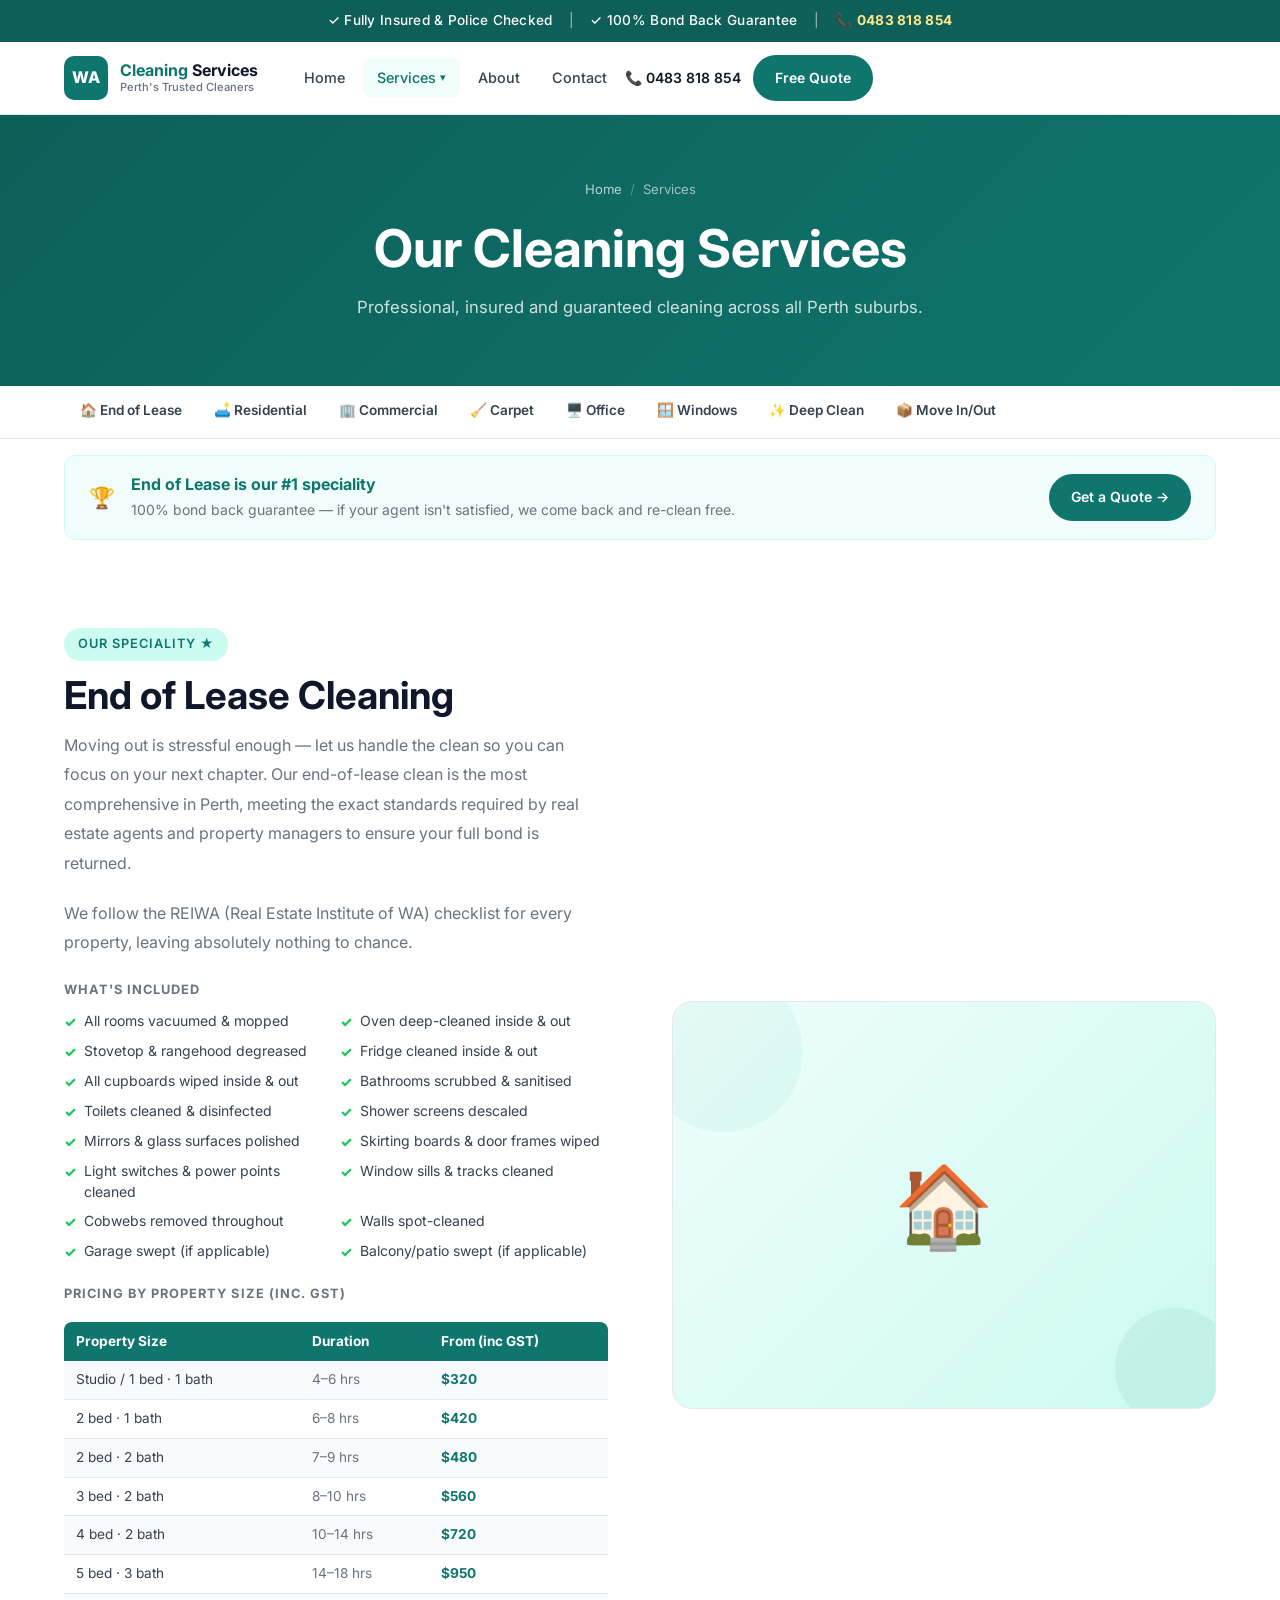
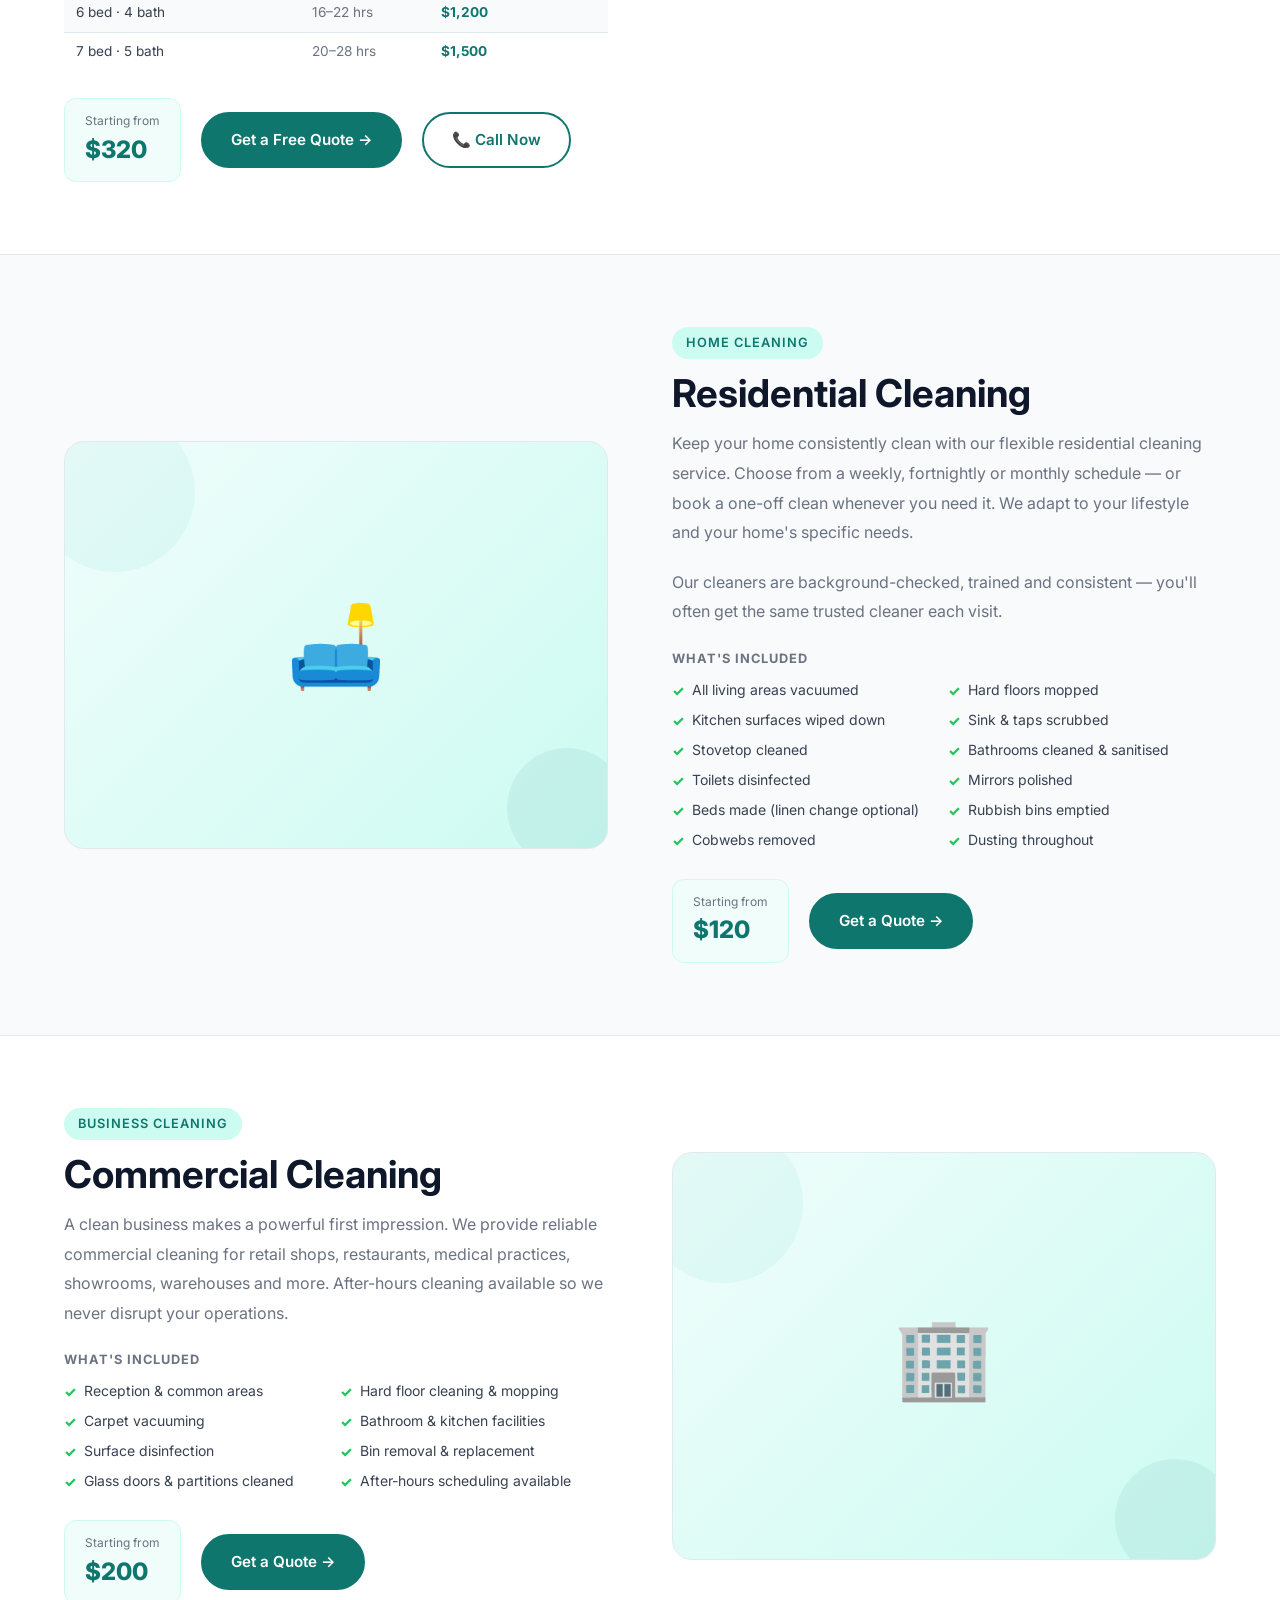
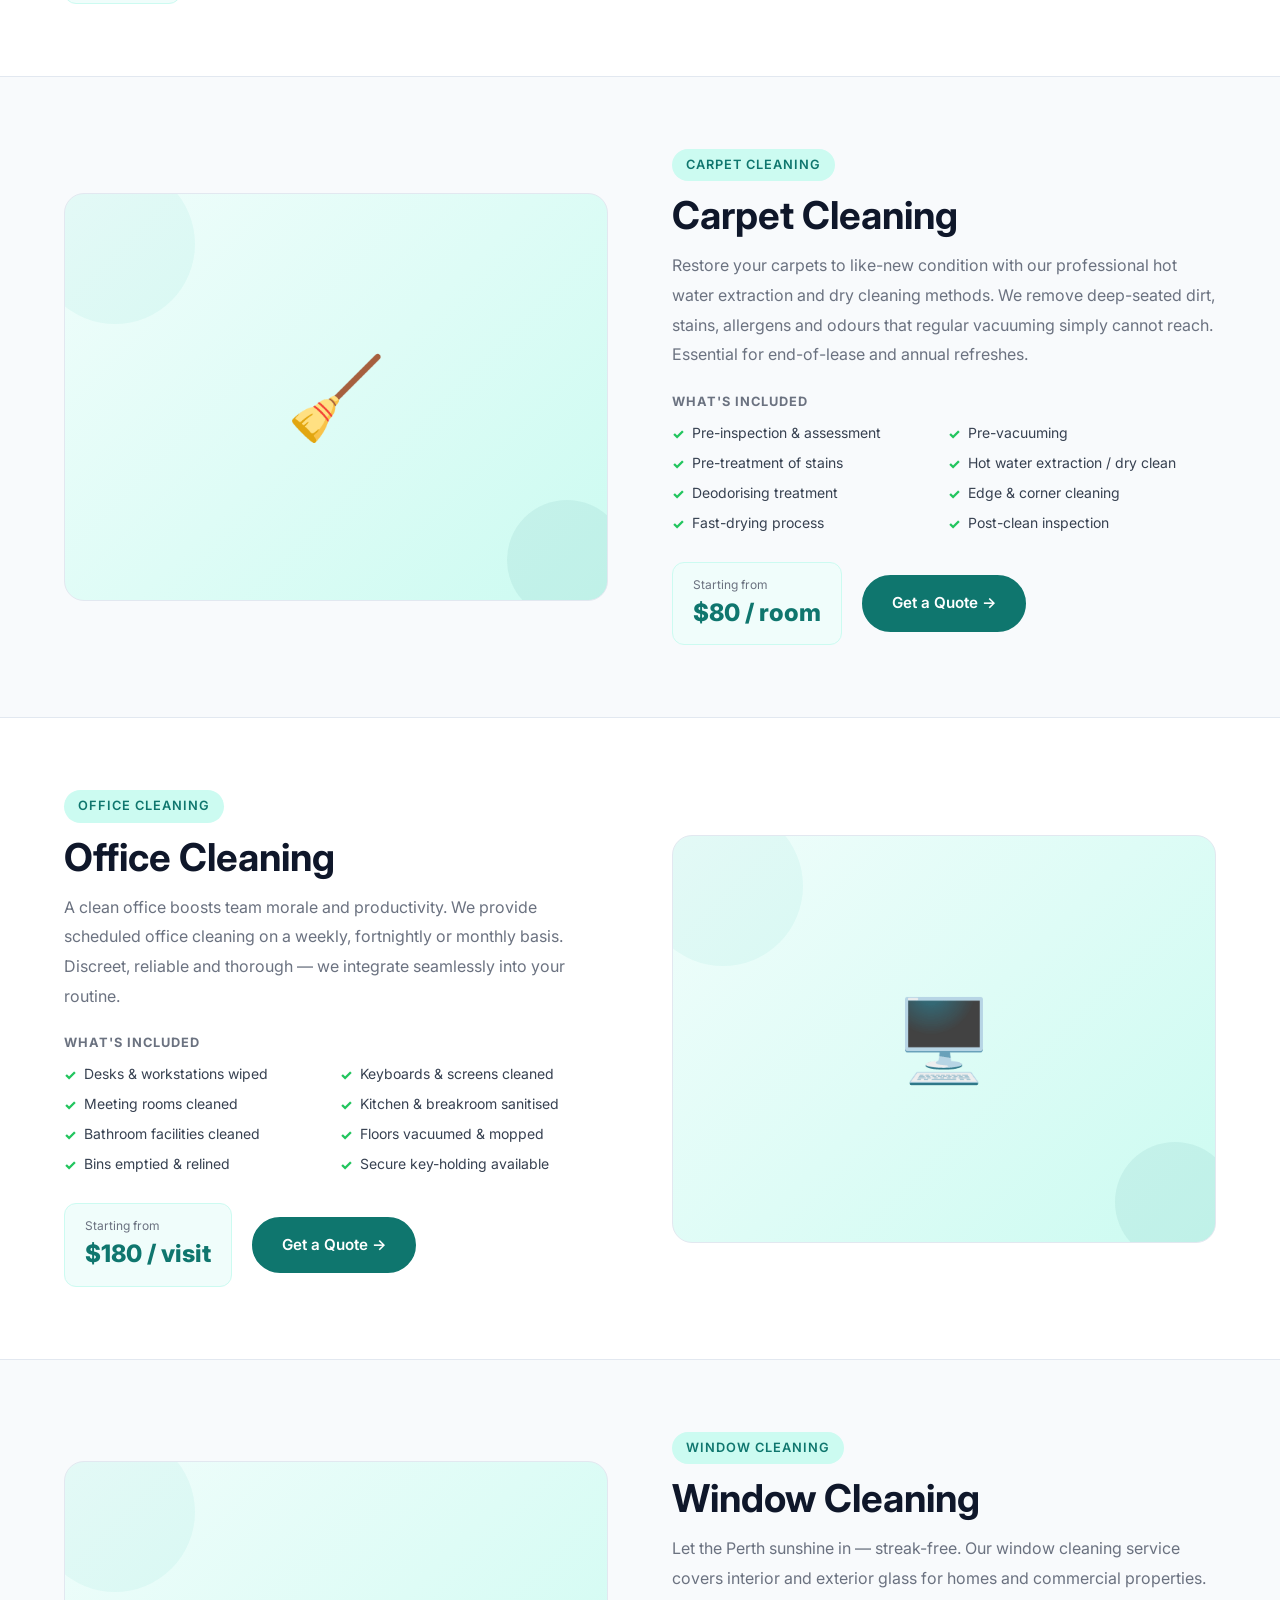
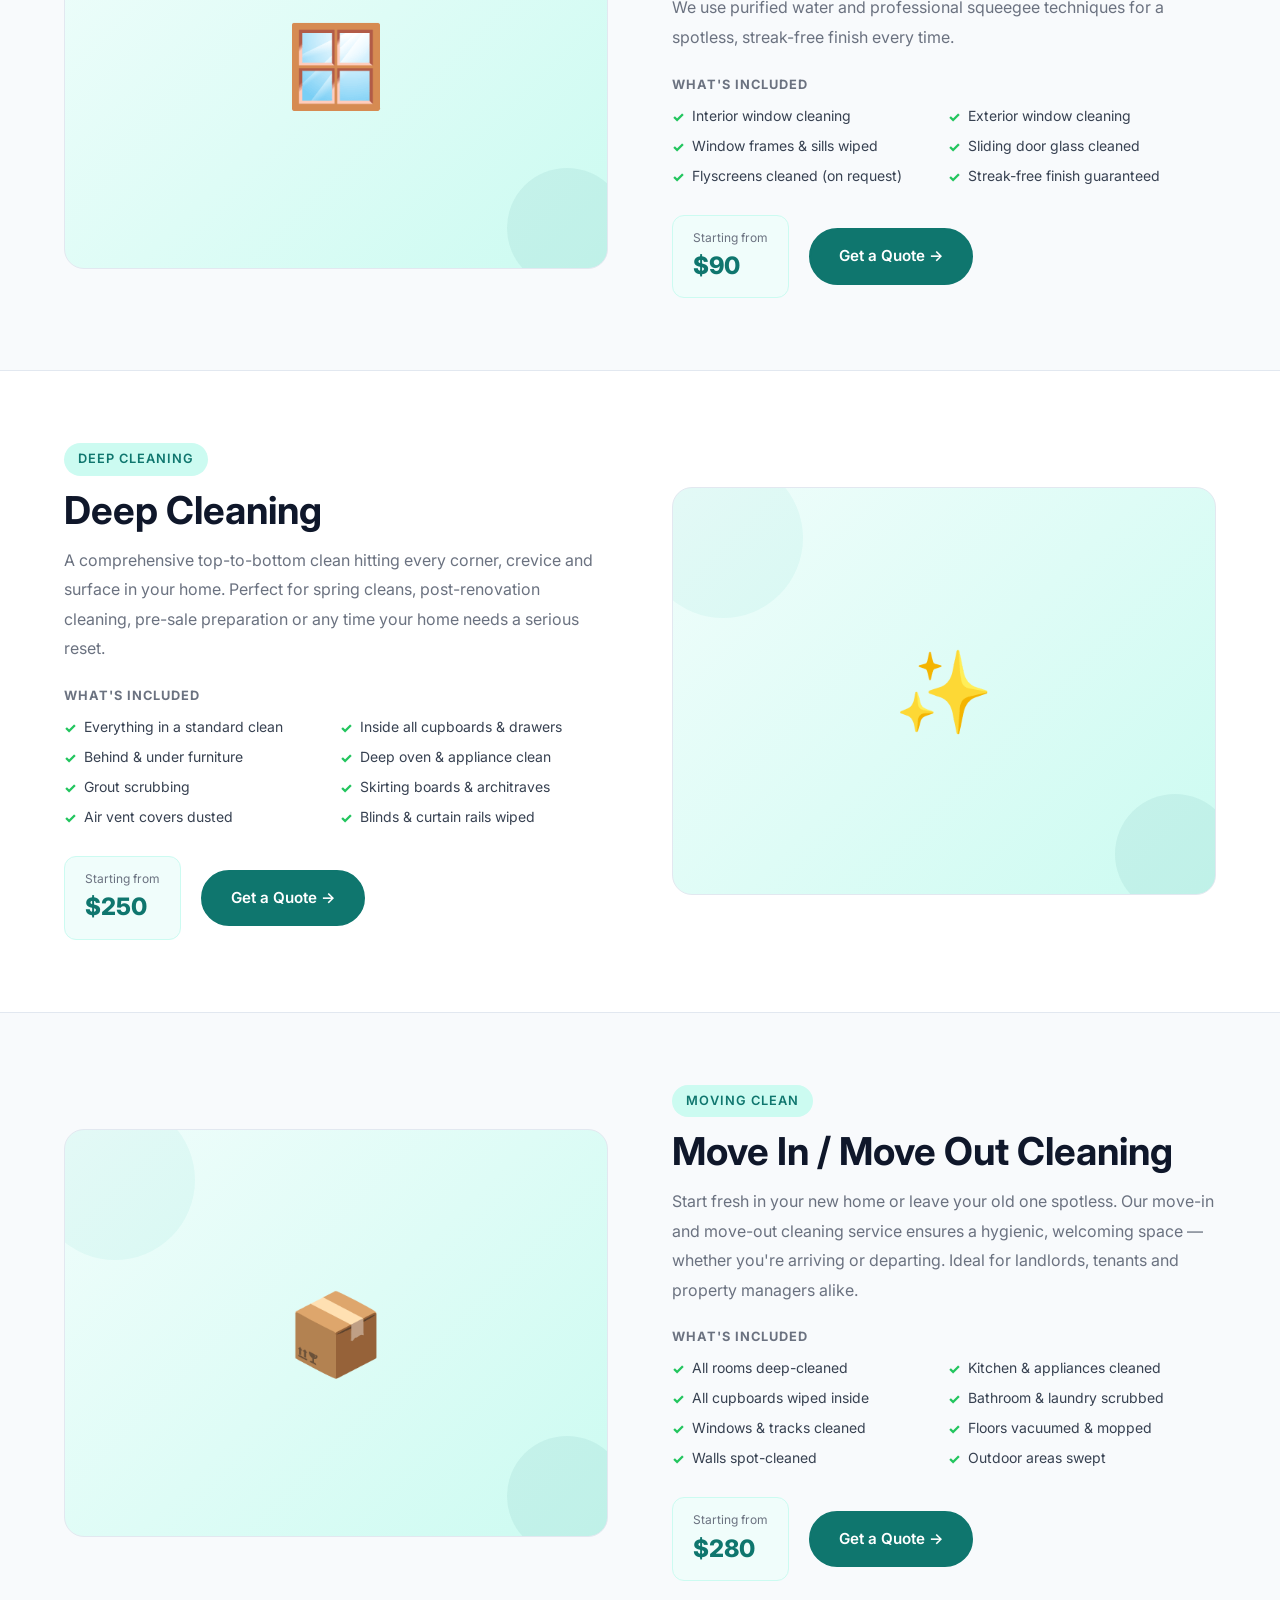
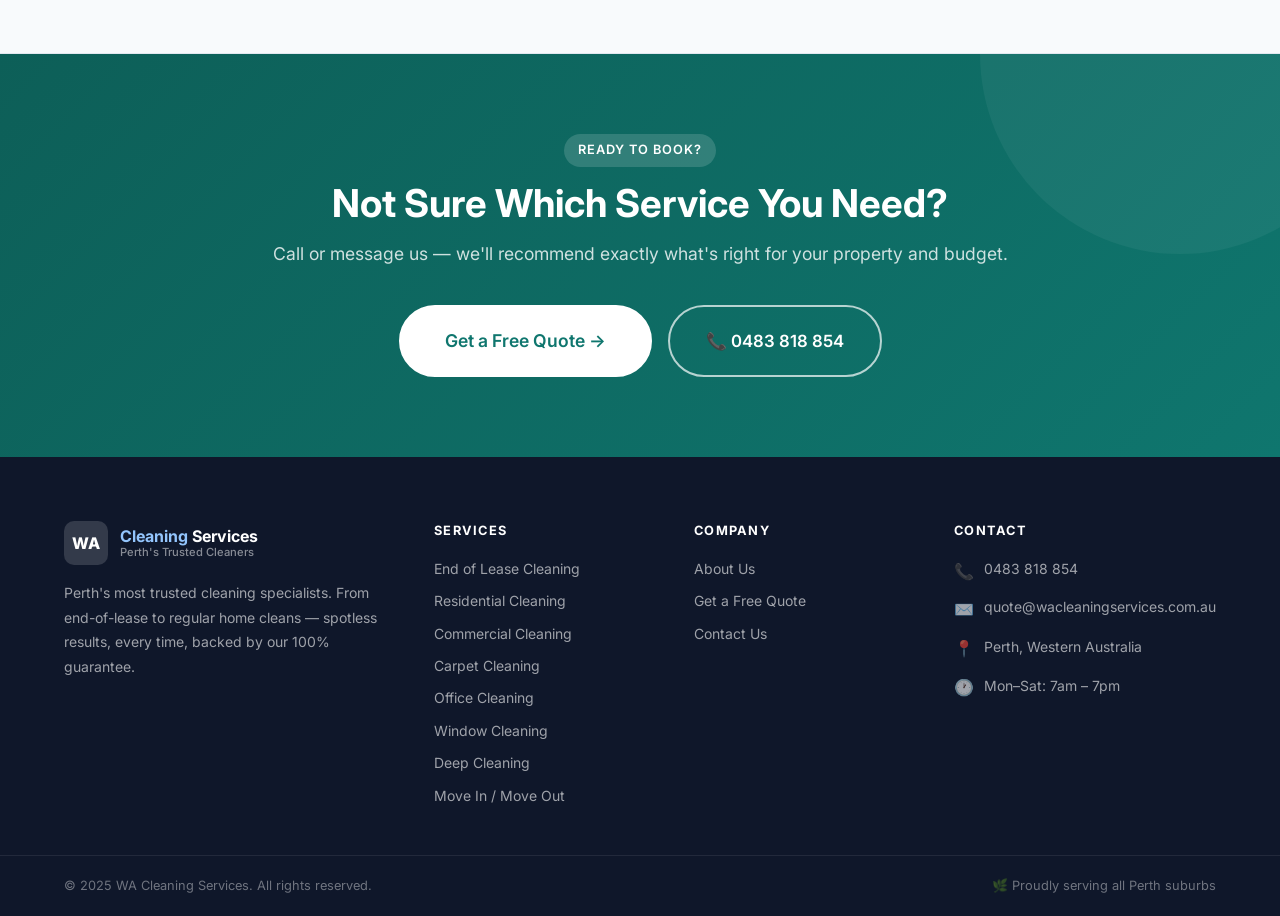
==== commit c8f3348e: "auto-save: services.html" ====
--- a/services.html
+++ b/services.html
@@ -172,10 +172,34 @@
               <li>Balcony/patio swept (if applicable)</li>
             </ul>
           </div>
+          <div class="includes-section" style="margin-top:24px;">
+            <h4>Pricing by property size (inc. GST)</h4>
+            <div style="overflow-x:auto;">
+              <table style="width:100%;border-collapse:collapse;font-size:.85rem;margin-top:8px;">
+                <thead>
+                  <tr style="background:var(--primary);color:#fff;text-align:left;">
+                    <th style="padding:9px 12px;border-radius:8px 0 0 0;">Property Size</th>
+                    <th style="padding:9px 12px;">Duration</th>
+                    <th style="padding:9px 12px;border-radius:0 8px 0 0;">From (inc GST)</th>
+                  </tr>
+                </thead>
+                <tbody>
+                  <tr style="background:var(--bg-alt);"><td style="padding:8px 12px;border-bottom:1px solid var(--border);">Studio / 1 bed · 1 bath</td><td style="padding:8px 12px;border-bottom:1px solid var(--border);color:var(--text-light);">4–6 hrs</td><td style="padding:8px 12px;border-bottom:1px solid var(--border);font-weight:700;color:var(--primary);">$320</td></tr>
+                  <tr><td style="padding:8px 12px;border-bottom:1px solid var(--border);">2 bed · 1 bath</td><td style="padding:8px 12px;border-bottom:1px solid var(--border);color:var(--text-light);">6–8 hrs</td><td style="padding:8px 12px;border-bottom:1px solid var(--border);font-weight:700;color:var(--primary);">$420</td></tr>
+                  <tr style="background:var(--bg-alt);"><td style="padding:8px 12px;border-bottom:1px solid var(--border);">2 bed · 2 bath</td><td style="padding:8px 12px;border-bottom:1px solid var(--border);color:var(--text-light);">7–9 hrs</td><td style="padding:8px 12px;border-bottom:1px solid var(--border);font-weight:700;color:var(--primary);">$480</td></tr>
+                  <tr><td style="padding:8px 12px;border-bottom:1px solid var(--border);">3 bed · 2 bath</td><td style="padding:8px 12px;border-bottom:1px solid var(--border);color:var(--text-light);">8–10 hrs</td><td style="padding:8px 12px;border-bottom:1px solid var(--border);font-weight:700;color:var(--primary);">$560</td></tr>
+                  <tr style="background:var(--bg-alt);"><td style="padding:8px 12px;border-bottom:1px solid var(--border);">4 bed · 2 bath</td><td style="padding:8px 12px;border-bottom:1px solid var(--border);color:var(--text-light);">10–14 hrs</td><td style="padding:8px 12px;border-bottom:1px solid var(--border);font-weight:700;color:var(--primary);">$720</td></tr>
+                  <tr><td style="padding:8px 12px;border-bottom:1px solid var(--border);">5 bed · 3 bath</td><td style="padding:8px 12px;border-bottom:1px solid var(--border);color:var(--text-light);">14–18 hrs</td><td style="padding:8px 12px;border-bottom:1px solid var(--border);font-weight:700;color:var(--primary);">$950</td></tr>
+                  <tr style="background:var(--bg-alt);"><td style="padding:8px 12px;border-bottom:1px solid var(--border);">6 bed · 4 bath</td><td style="padding:8px 12px;border-bottom:1px solid var(--border);color:var(--text-light);">16–22 hrs</td><td style="padding:8px 12px;border-bottom:1px solid var(--border);font-weight:700;color:var(--primary);">$1,200</td></tr>
+                  <tr><td style="padding:8px 12px;">7 bed · 5 bath</td><td style="padding:8px 12px;color:var(--text-light);">20–28 hrs</td><td style="padding:8px 12px;font-weight:700;color:var(--primary);">$1,500</td></tr>
+                </tbody>
+              </table>
+            </div>
+          </div>
           <div class="price-cta">
             <div class="price-tag">
               <span>Starting from</span>
-              <strong>$299</strong>
+              <strong>$320</strong>
             </div>
             <a href="quote.html" class="btn btn-primary">Get a Free Quote →</a>
             <a href="tel:0483818854" class="btn btn-outline">📞 Call Now</a>
--- a/css/style.css
+++ b/css/style.css
@@ -5,22 +5,22 @@
 
 /* ── 1. Variables & Reset ── */
 :root {
-  --primary:        #1e40af;
-  --primary-dark:   #1e3a8a;
-  --primary-hover:  #1d4ed8;
-  --secondary:      #3b82f6;
-  --accent:         #60a5fa;
-  --accent-light:   #dbeafe;
-  --accent-xlight:  #eff6ff;
+  --primary:        #0f766e;
+  --primary-dark:   #0d5f58;
+  --primary-hover:  #0e7069;
+  --secondary:      #14b8a6;
+  --accent:         #2dd4bf;
+  --accent-light:   #ccfbf1;
+  --accent-xlight:  #f0fdfb;
   --text-dark:      #0f172a;
   --text:           #374151;
   --text-light:     #6b7280;
   --bg:             #ffffff;
   --bg-alt:         #f8fafc;
   --border:         #e2e8f0;
-  --shadow-sm:      0 1px 4px rgba(30,64,175,.08);
-  --shadow:         0 4px 20px rgba(30,64,175,.12);
-  --shadow-lg:      0 8px 40px rgba(30,64,175,.16);
+  --shadow-sm:      0 1px 4px rgba(15,118,110,.08);
+  --shadow:         0 4px 20px rgba(15,118,110,.12);
+  --shadow-lg:      0 8px 40px rgba(15,118,110,.16);
   --radius:         12px;
   --radius-lg:      20px;
   --radius-pill:    999px;
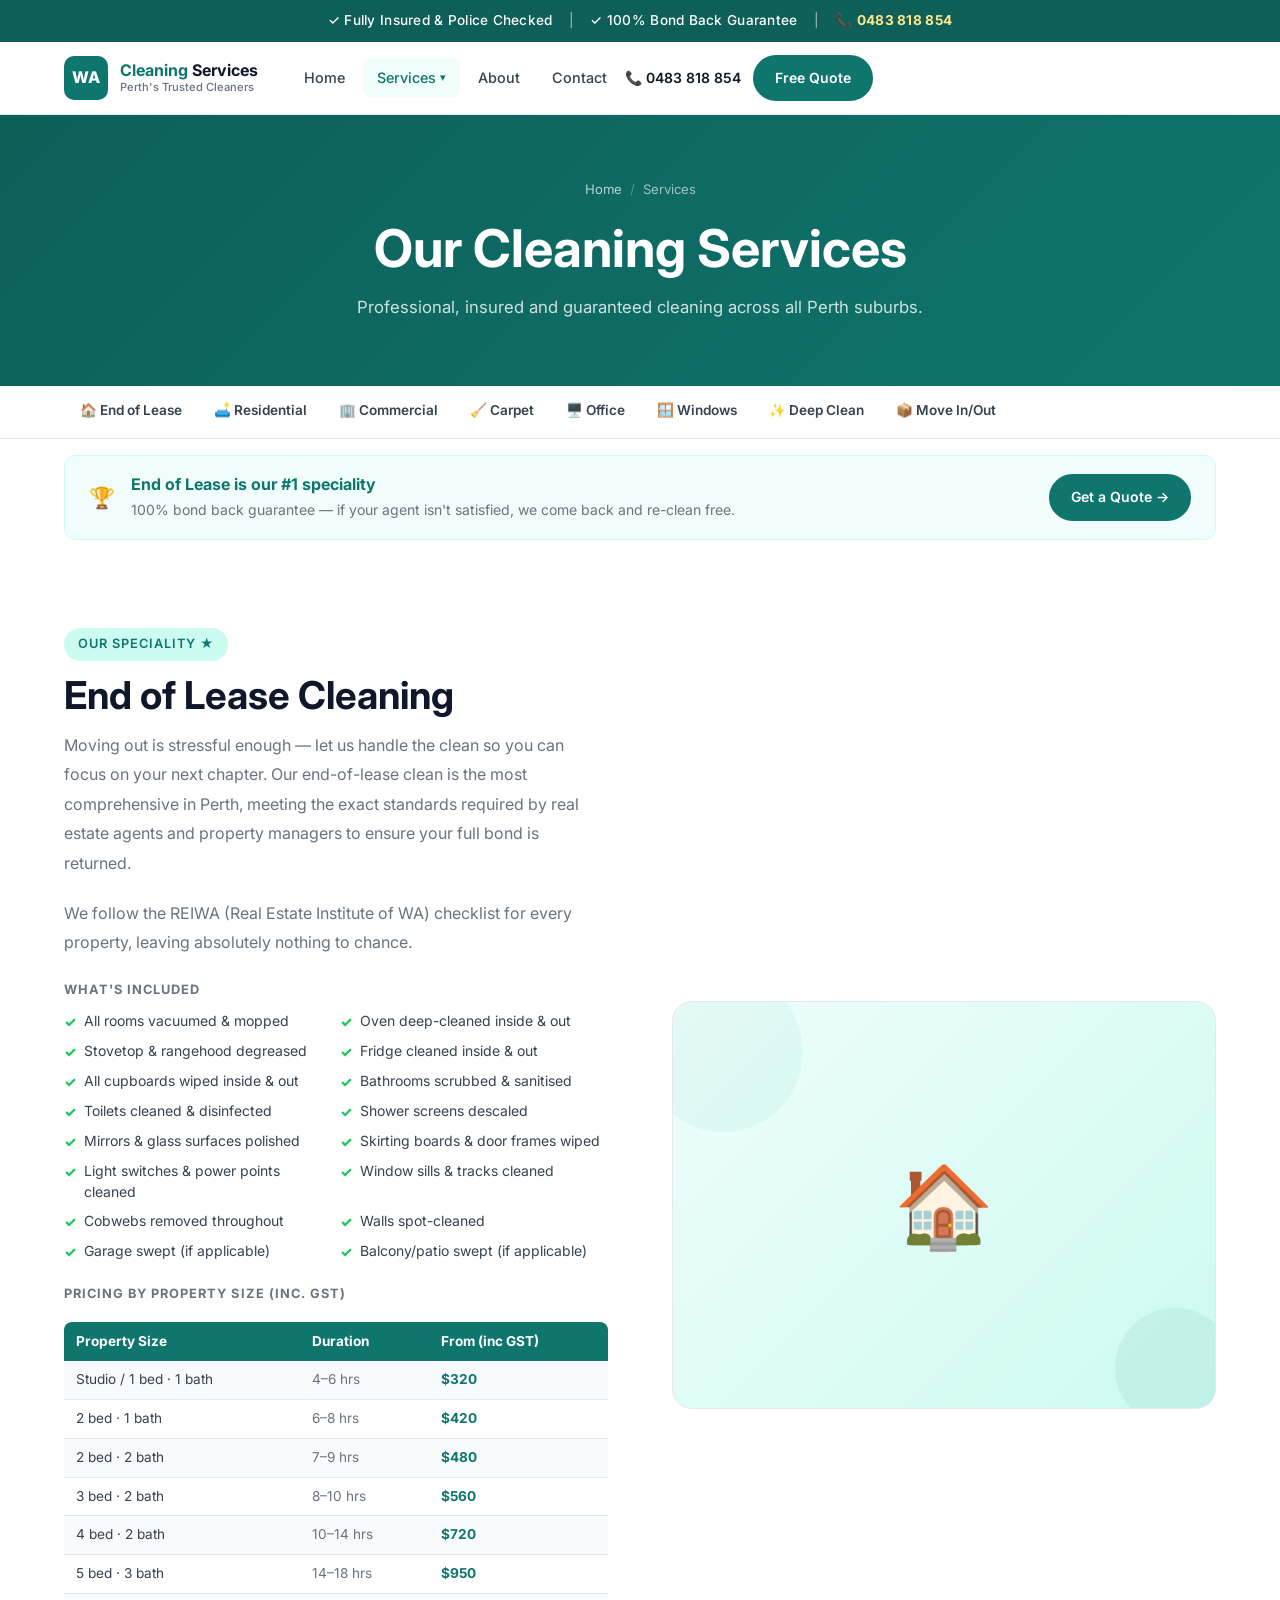
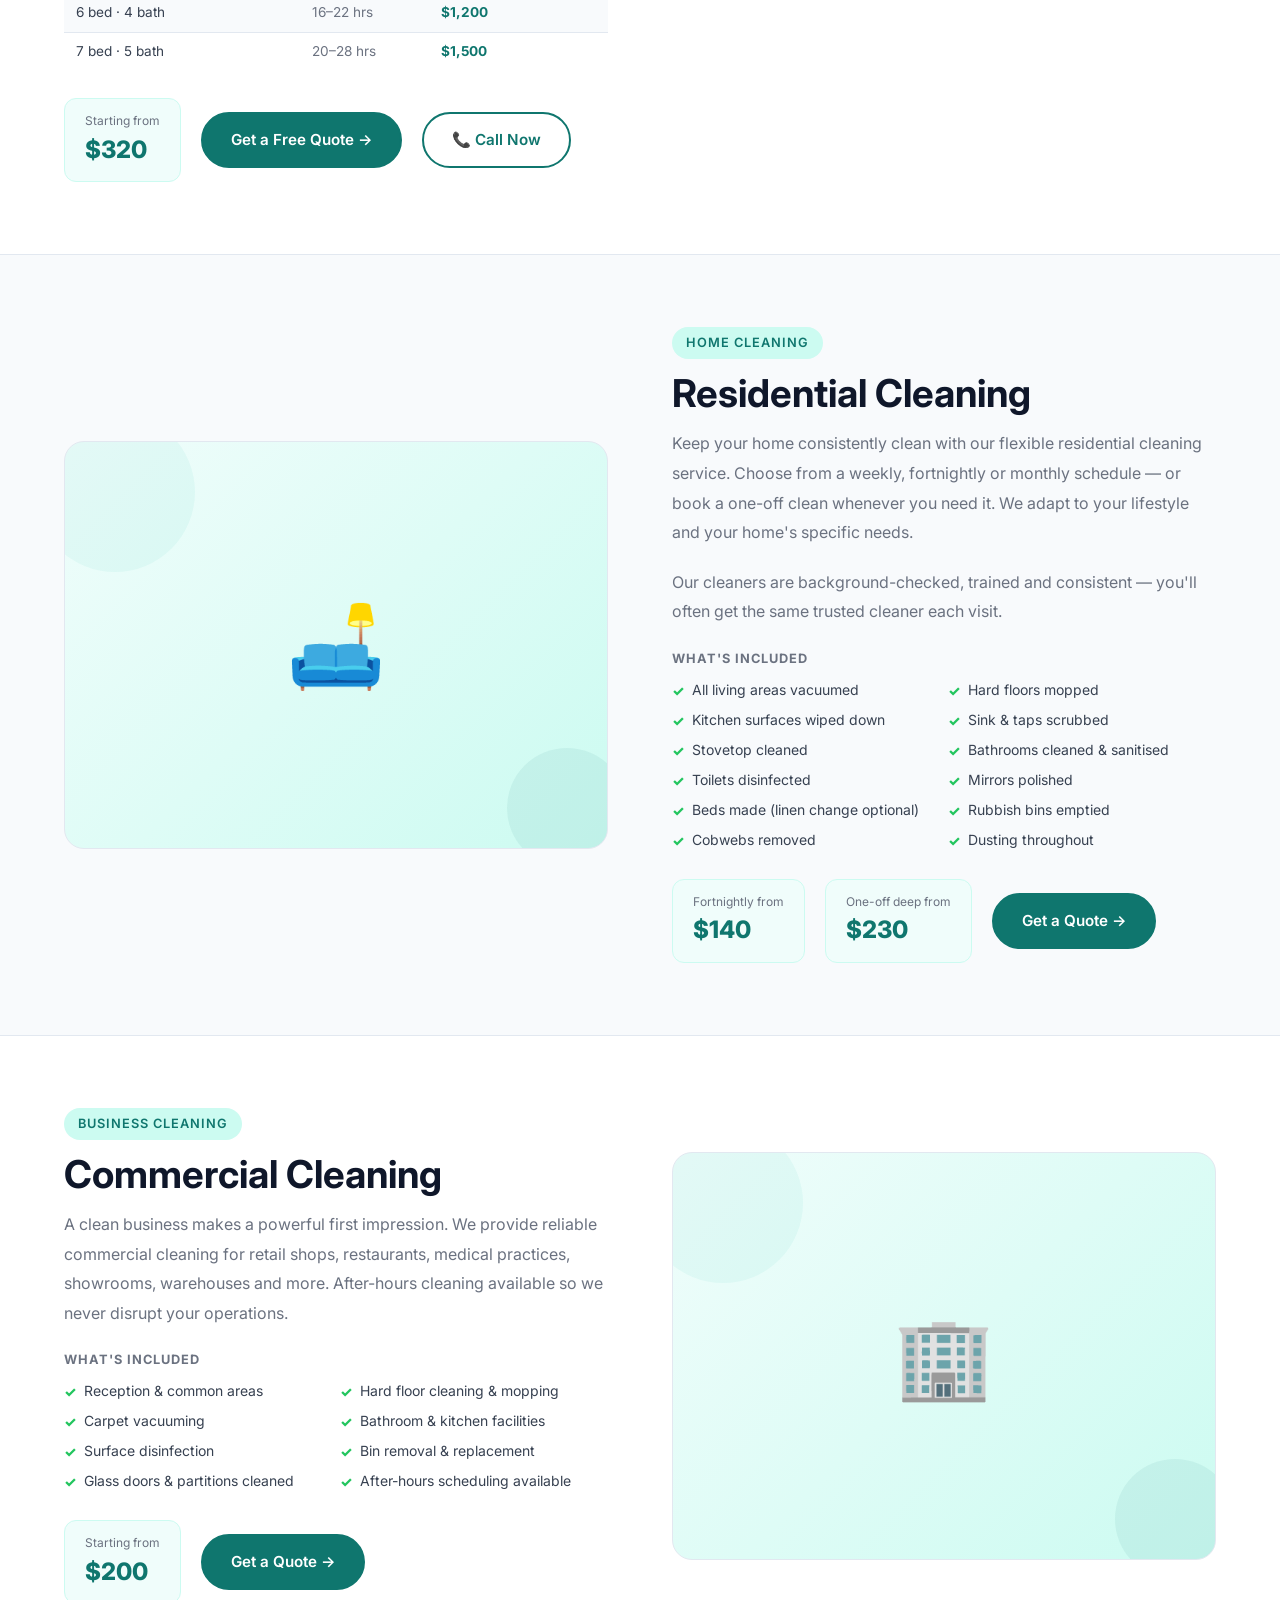
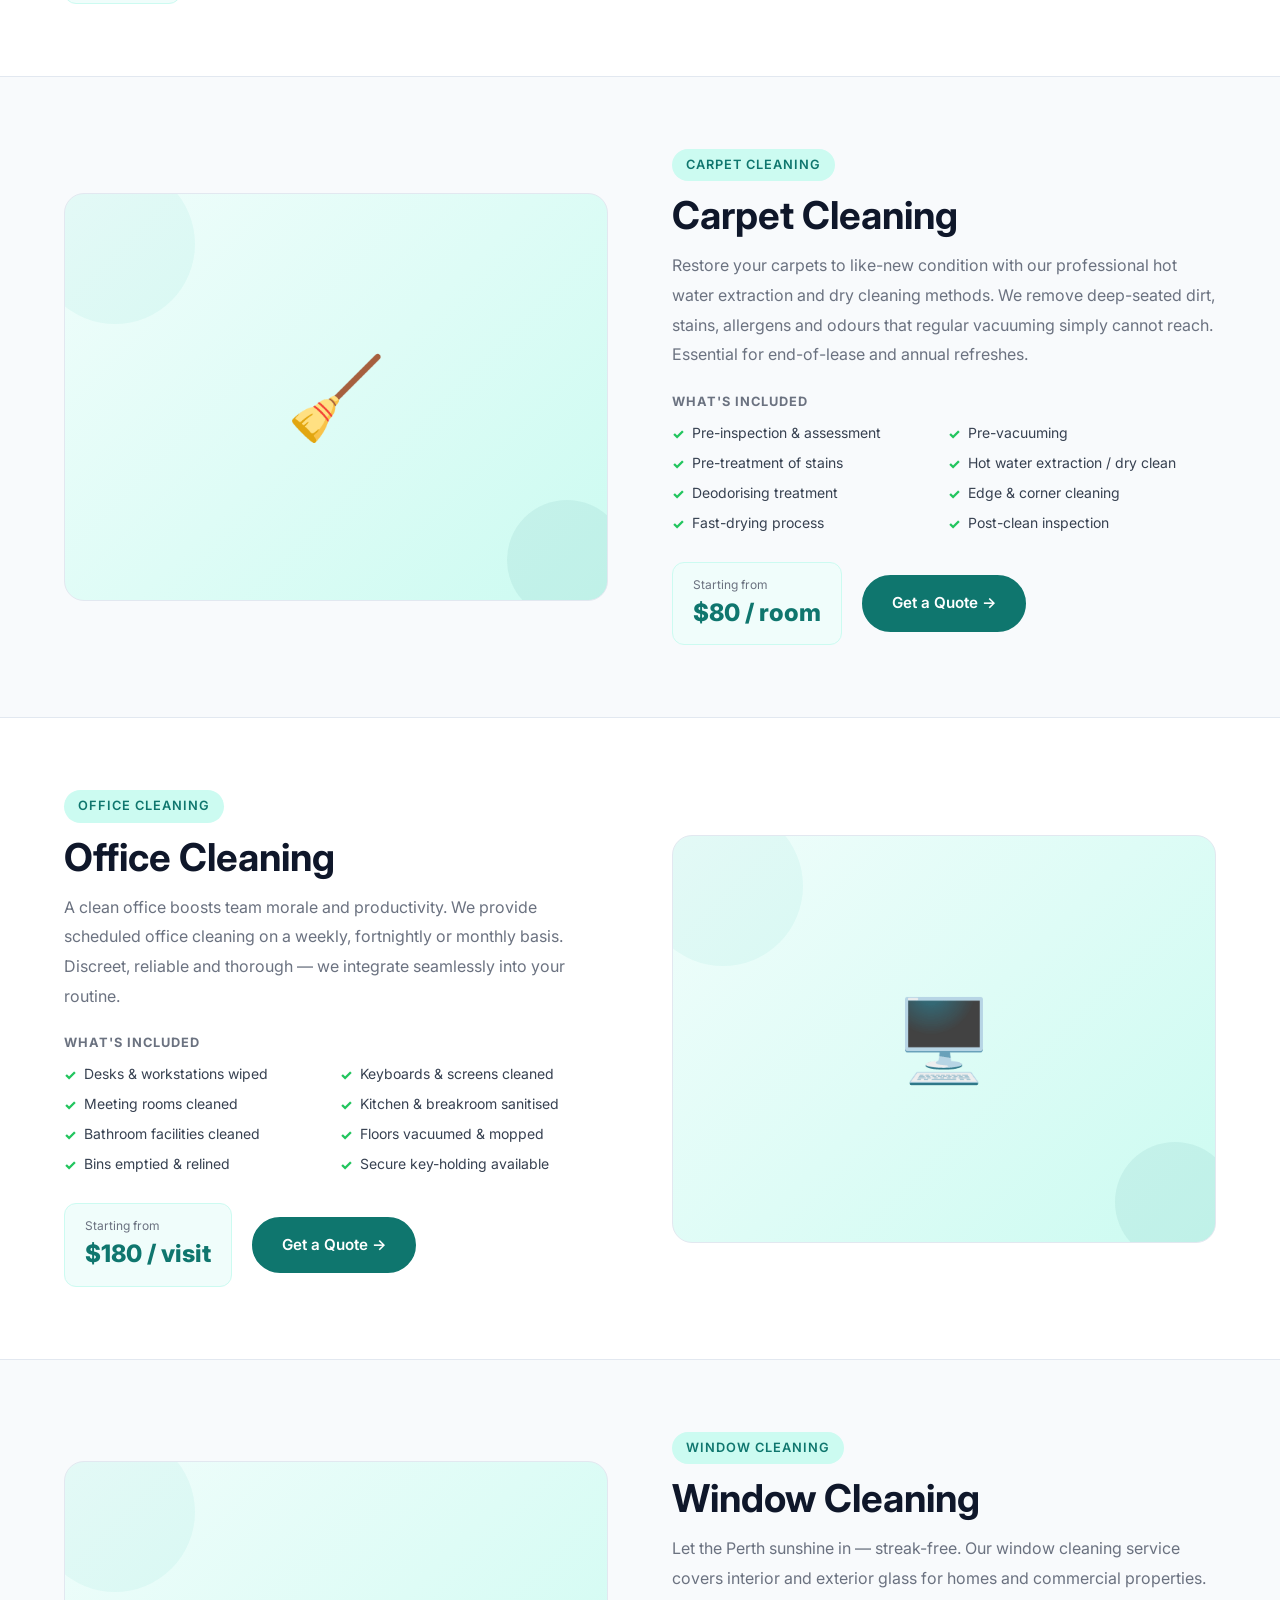
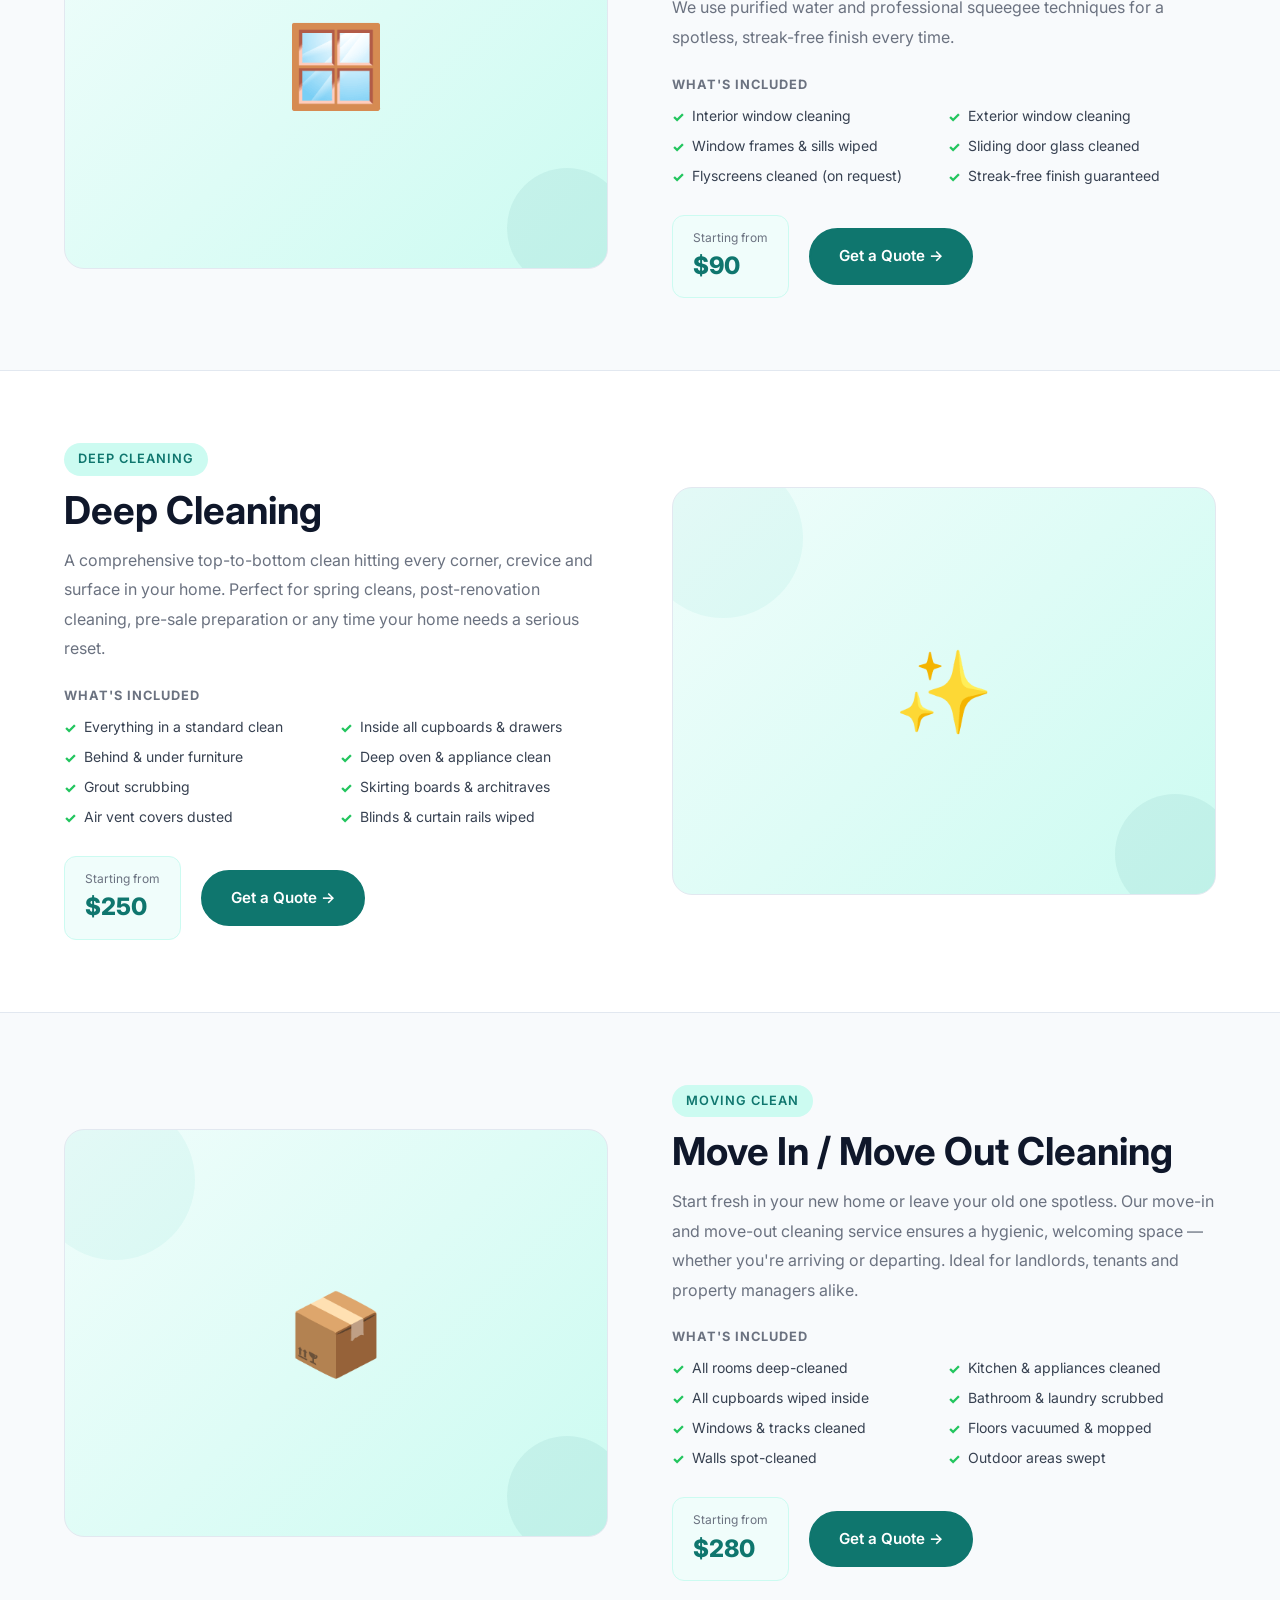
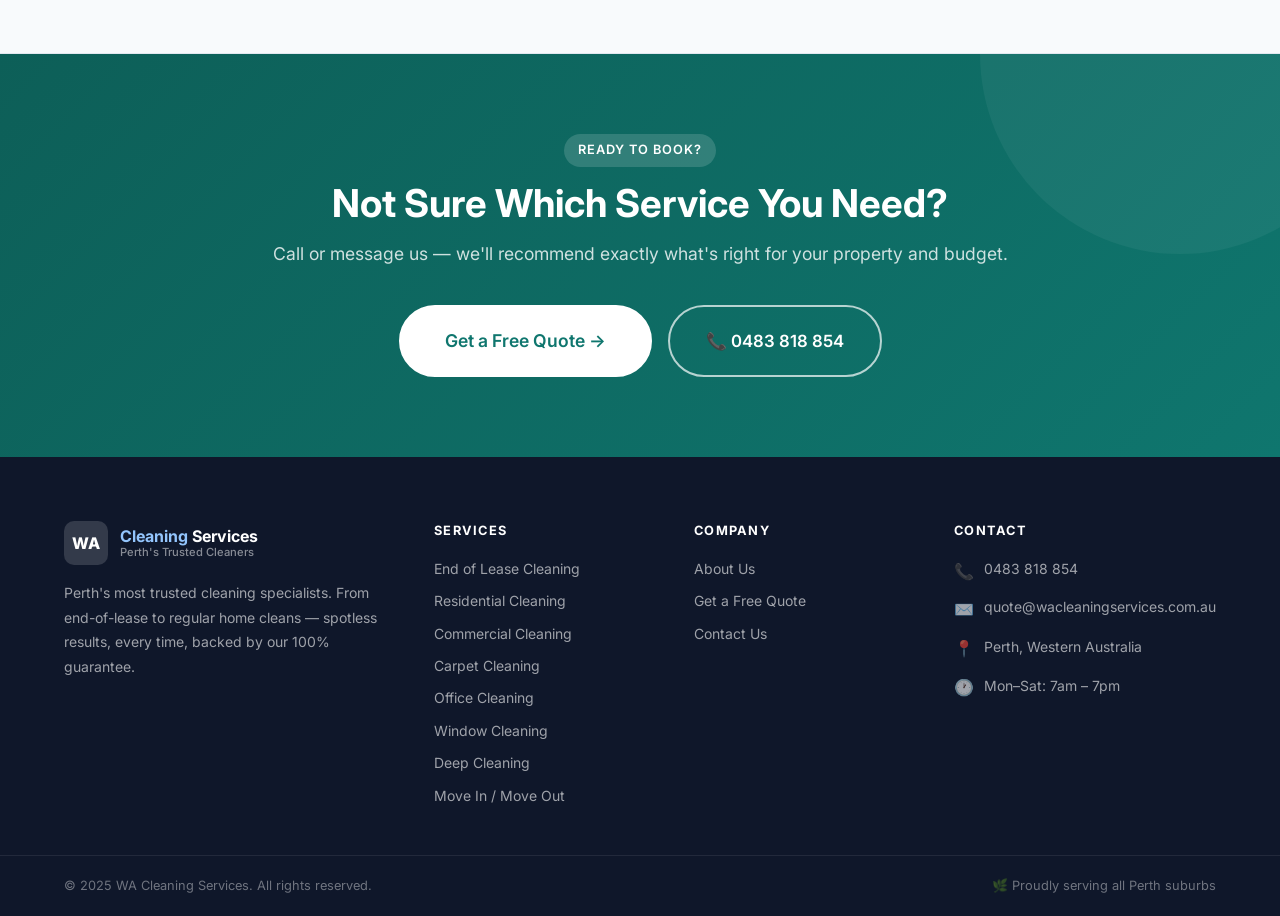
==== commit bc80c435: "auto-save: services.html" ====
--- a/services.html
+++ b/services.html
@@ -237,7 +237,8 @@
             </ul>
           </div>
           <div class="price-cta">
-            <div class="price-tag"><span>Starting from</span><strong>$120</strong></div>
+            <div class="price-tag"><span>Fortnightly from</span><strong>$140</strong></div>
+            <div class="price-tag"><span>One-off deep from</span><strong>$230</strong></div>
             <a href="quote.html" class="btn btn-primary">Get a Quote →</a>
           </div>
         </div>
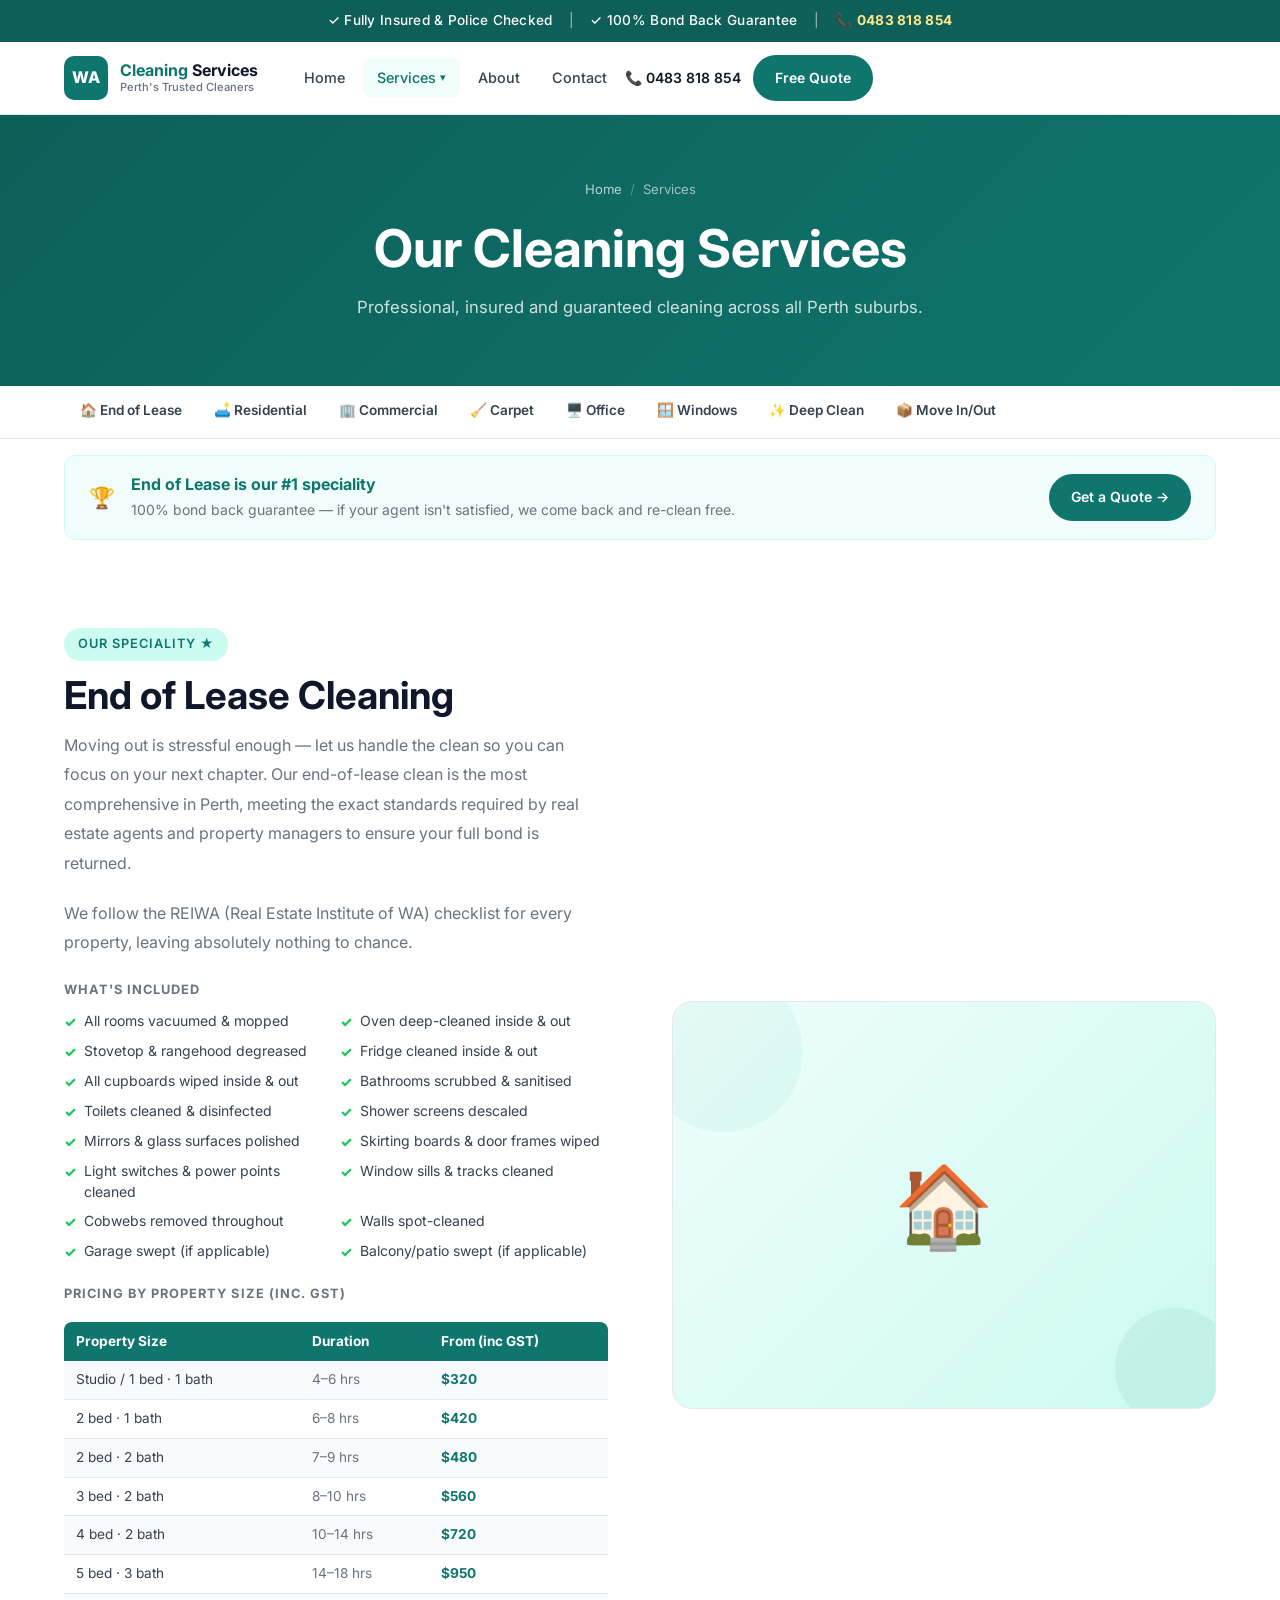
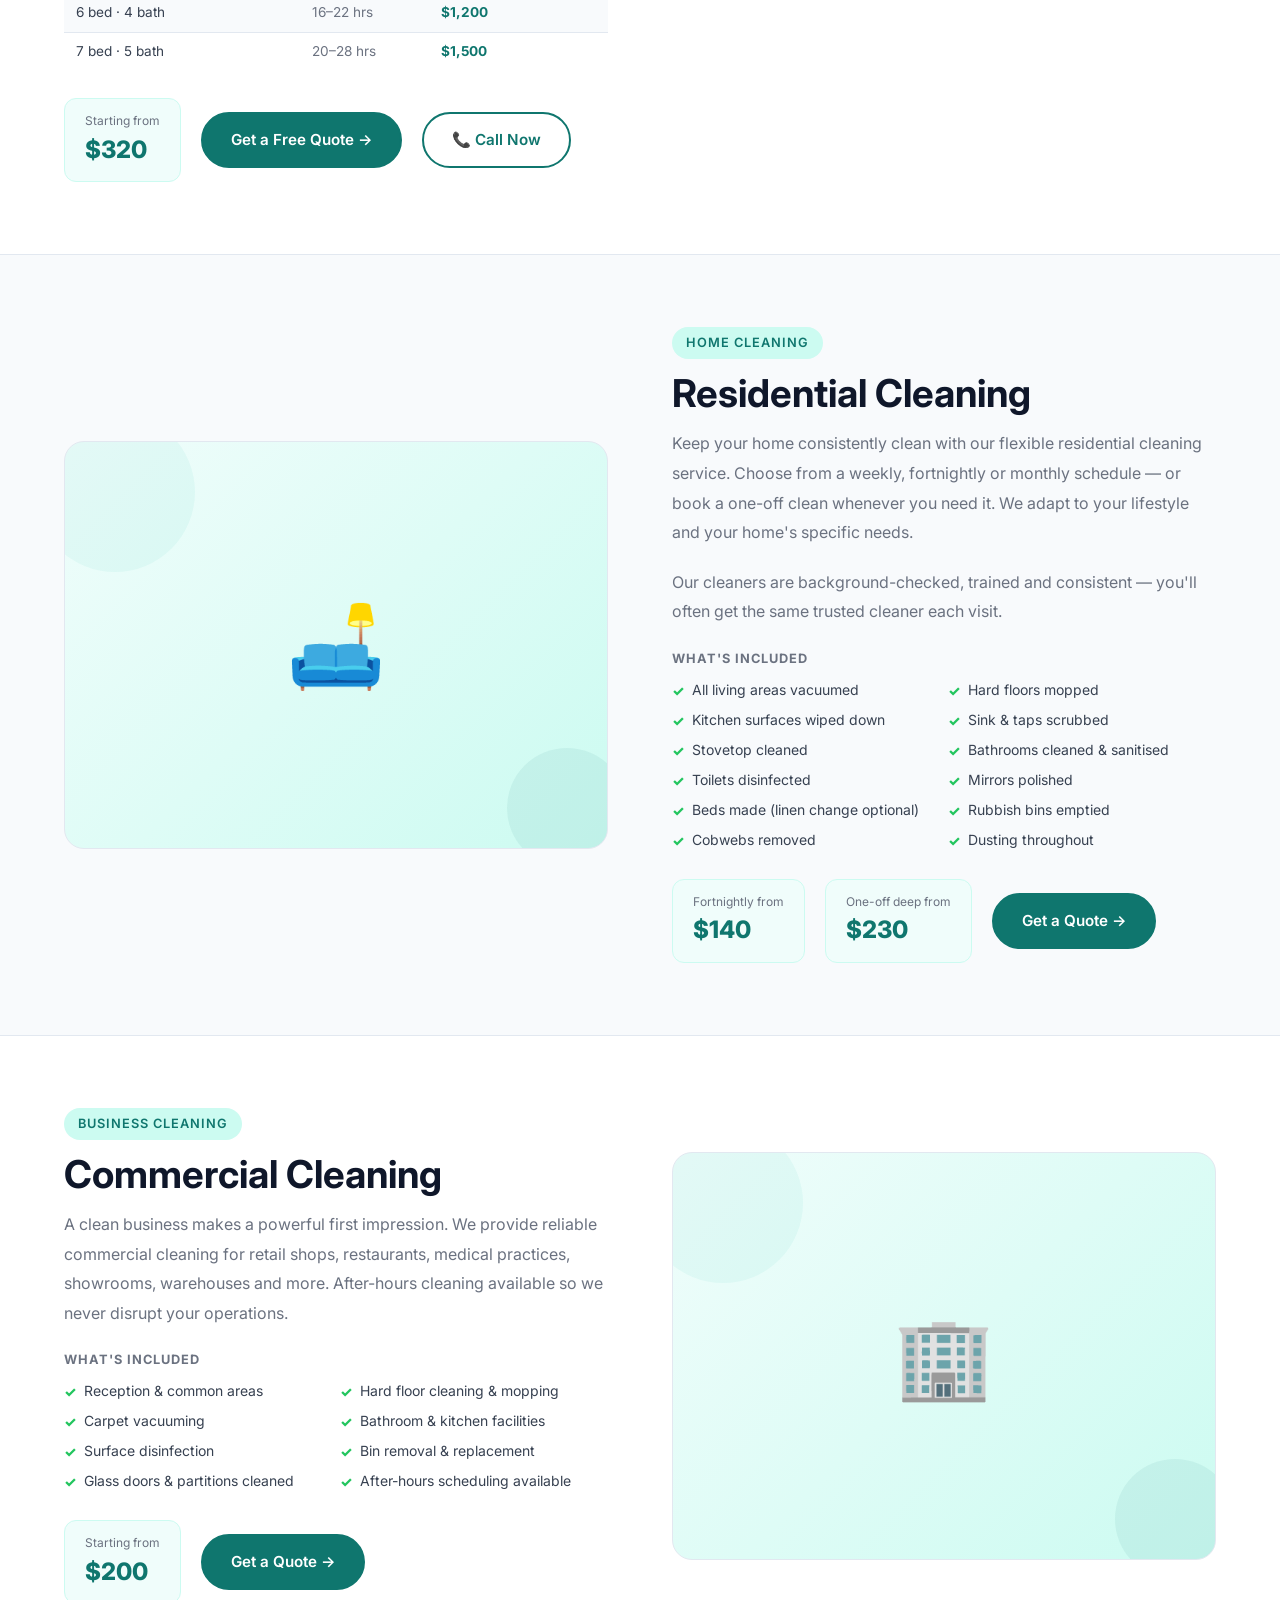
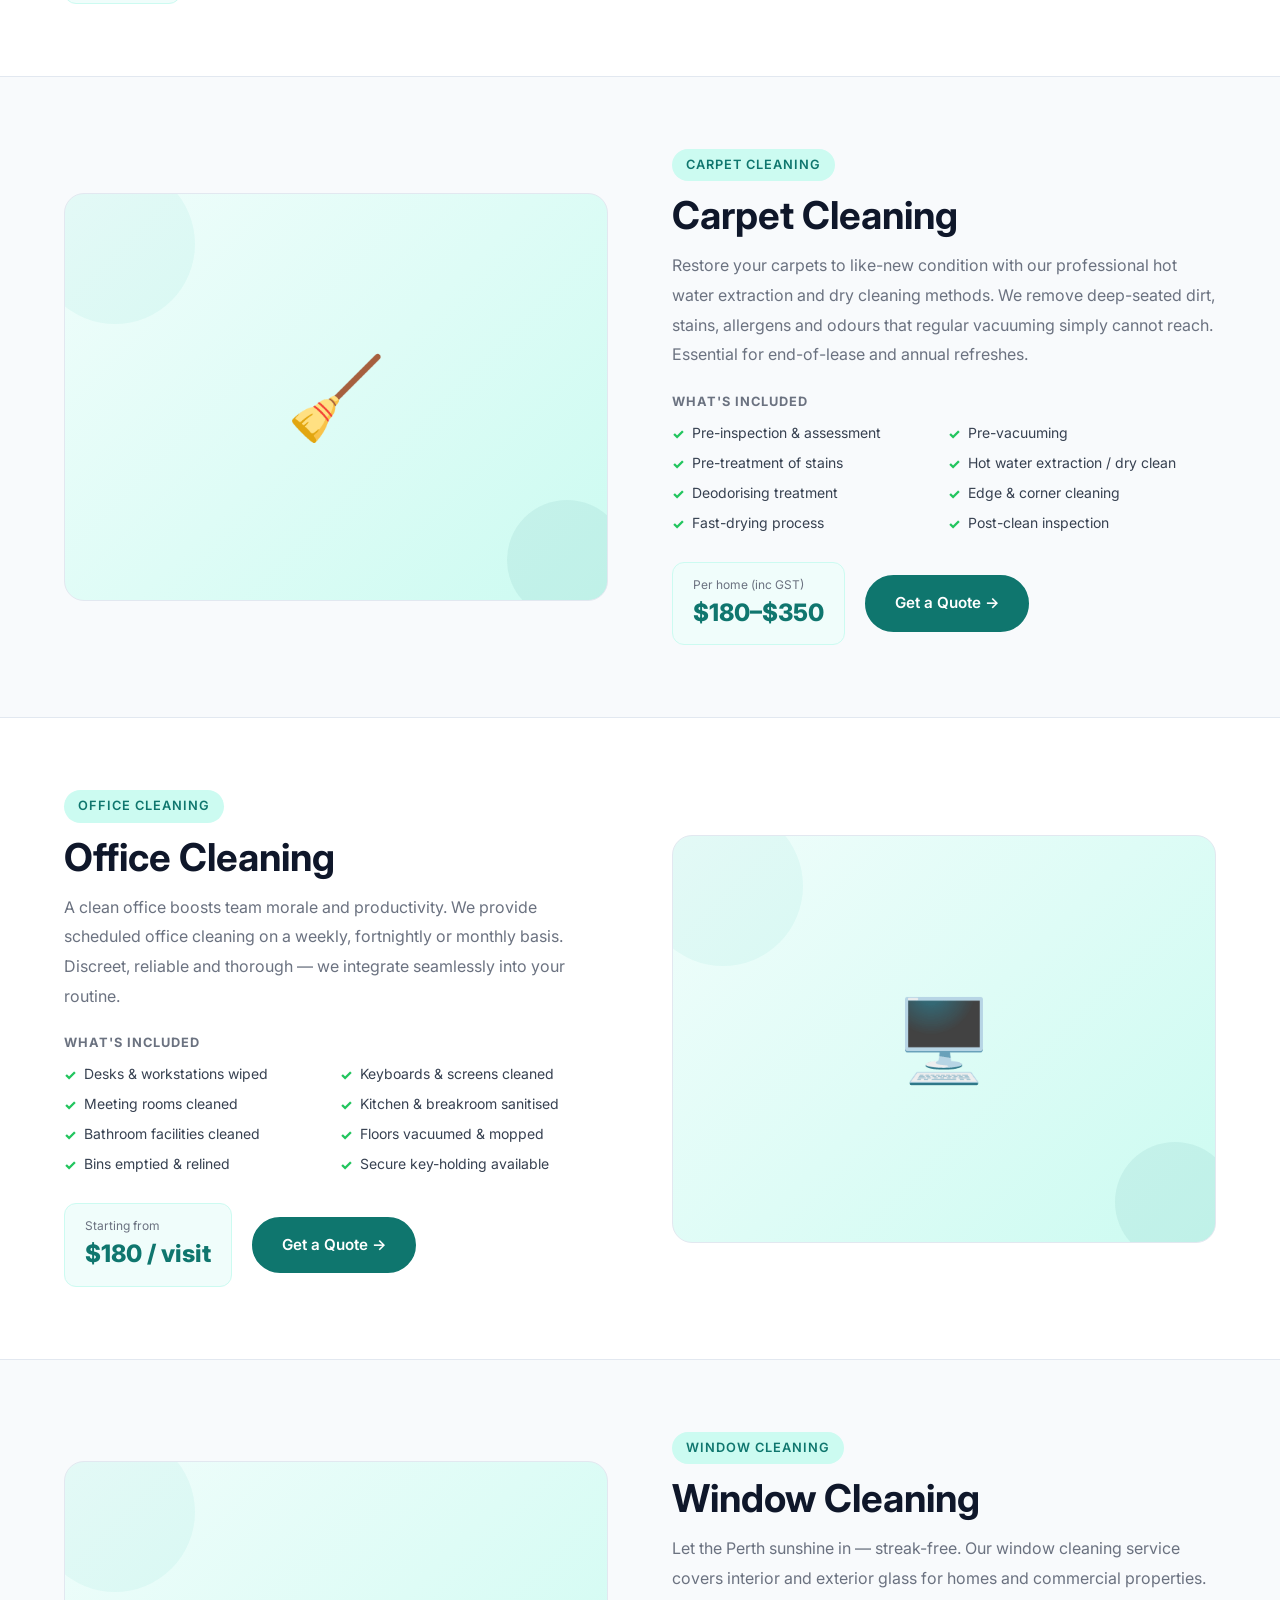
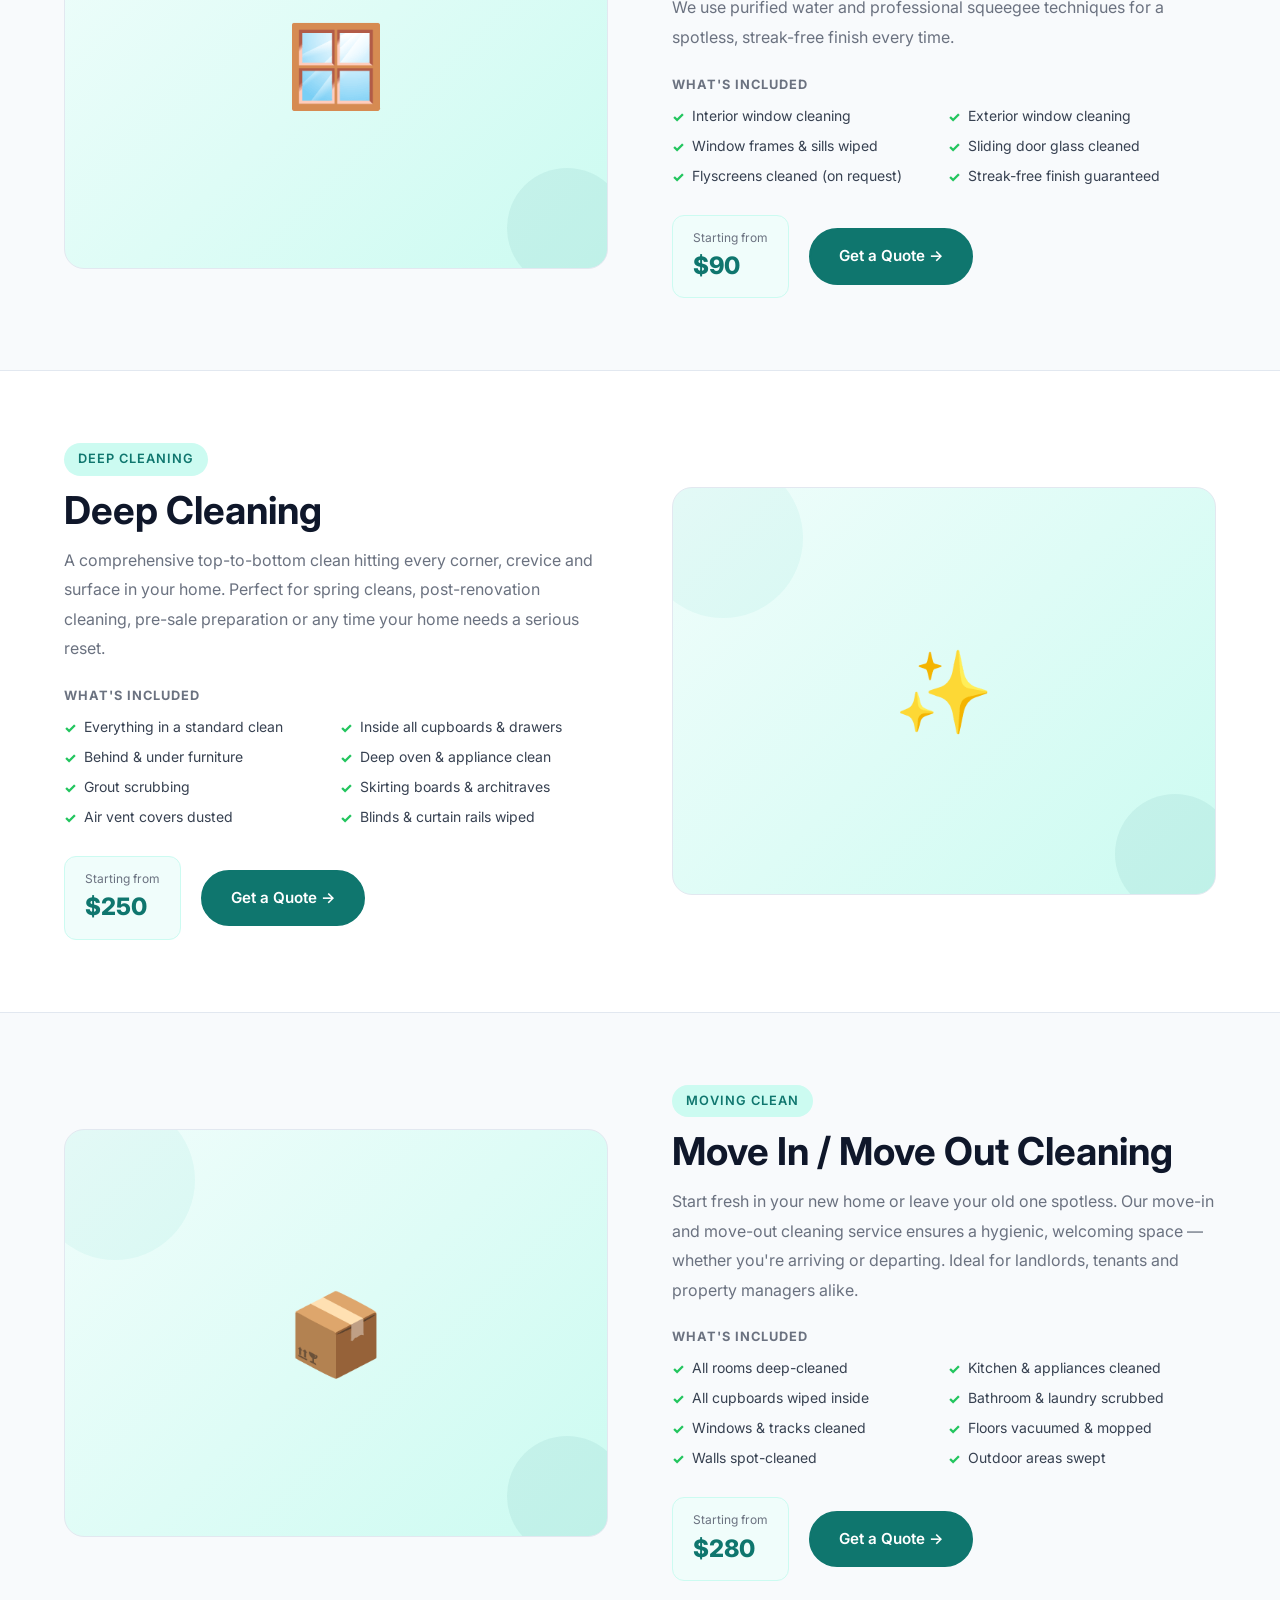
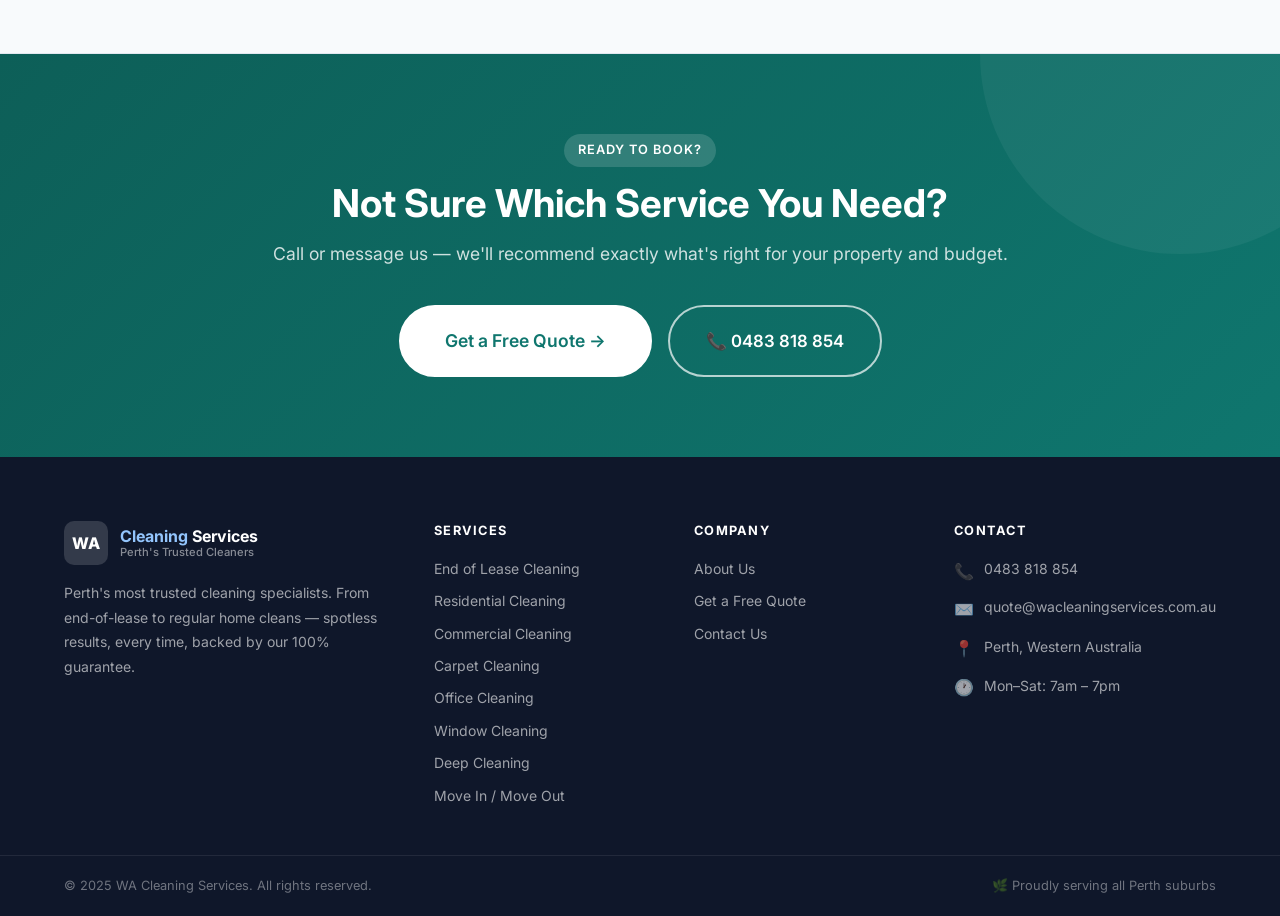
==== commit a2e6dd74: "auto-save: services.html" ====
--- a/services.html
+++ b/services.html
@@ -300,7 +300,7 @@
             </ul>
           </div>
           <div class="price-cta">
-            <div class="price-tag"><span>Starting from</span><strong>$80 / room</strong></div>
+            <div class="price-tag"><span>Per home (inc GST)</span><strong>$180–$350</strong></div>
             <a href="quote.html" class="btn btn-primary">Get a Quote →</a>
           </div>
         </div>
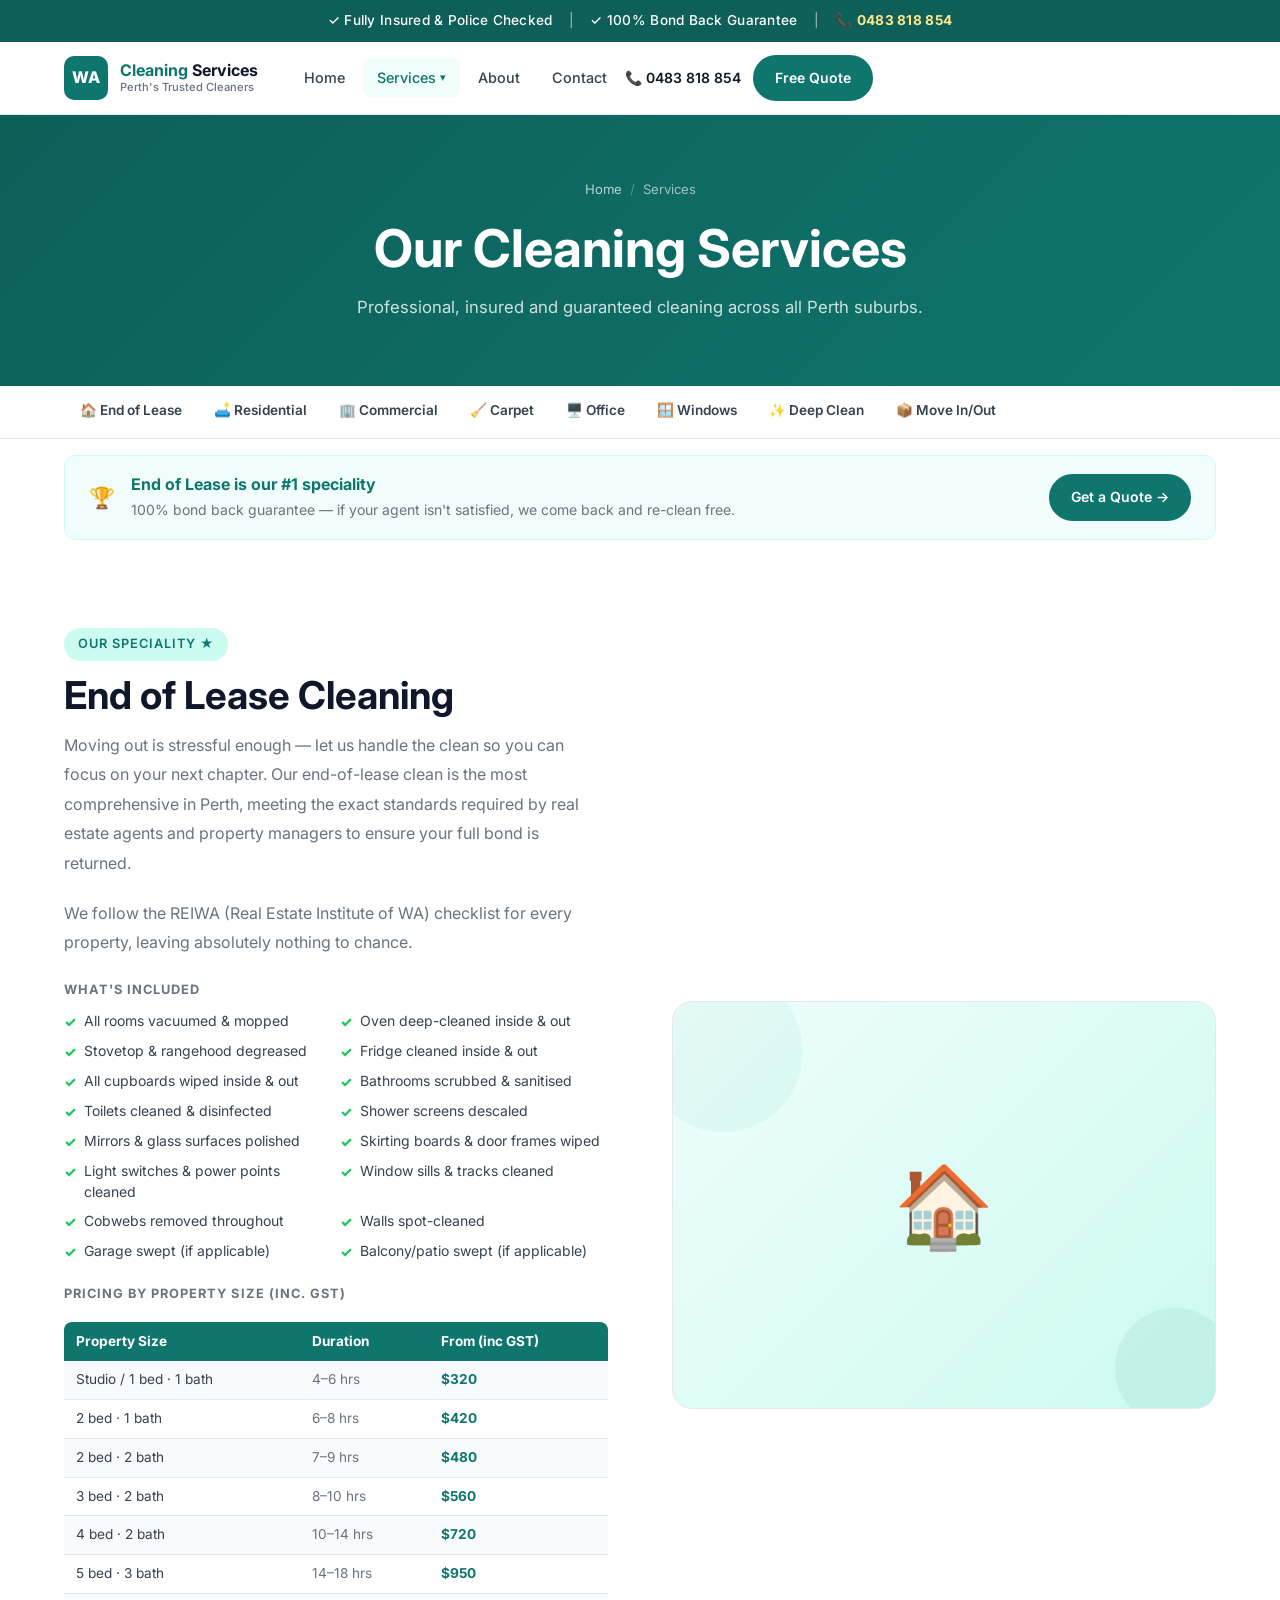
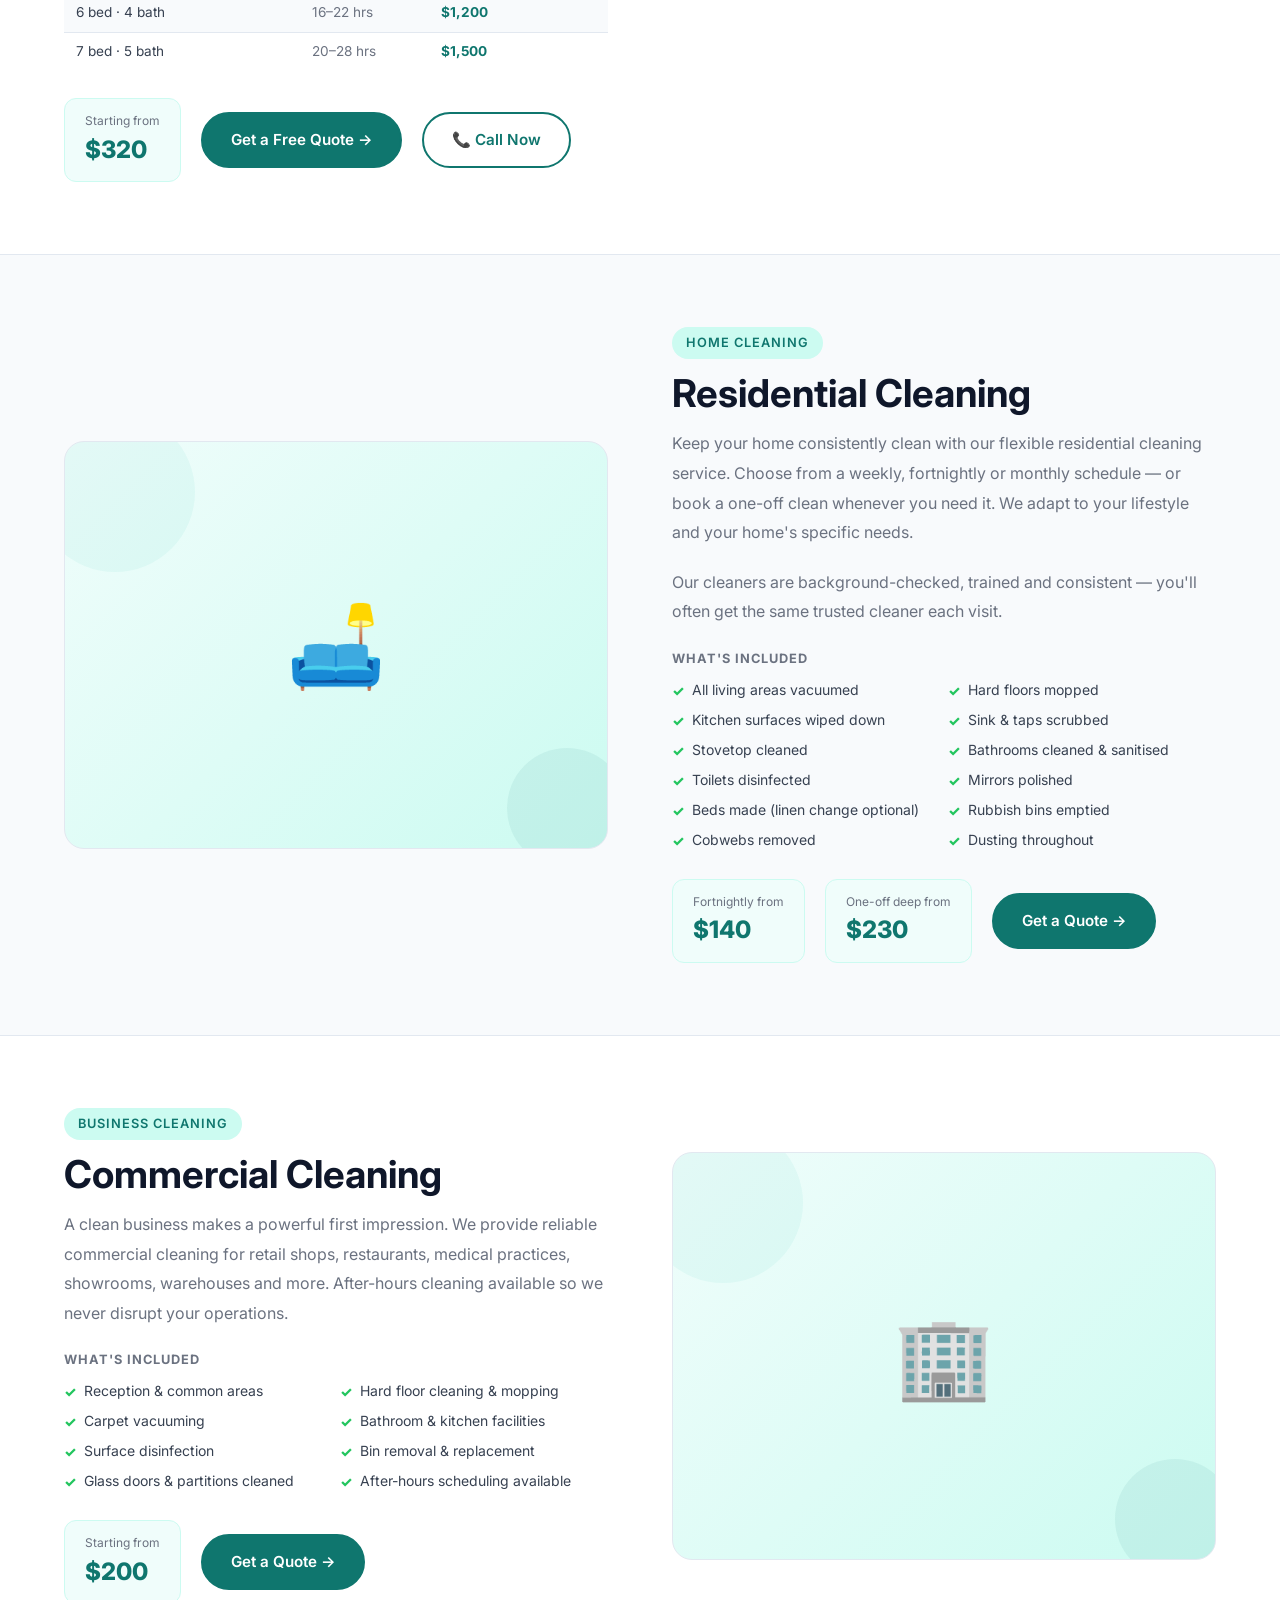
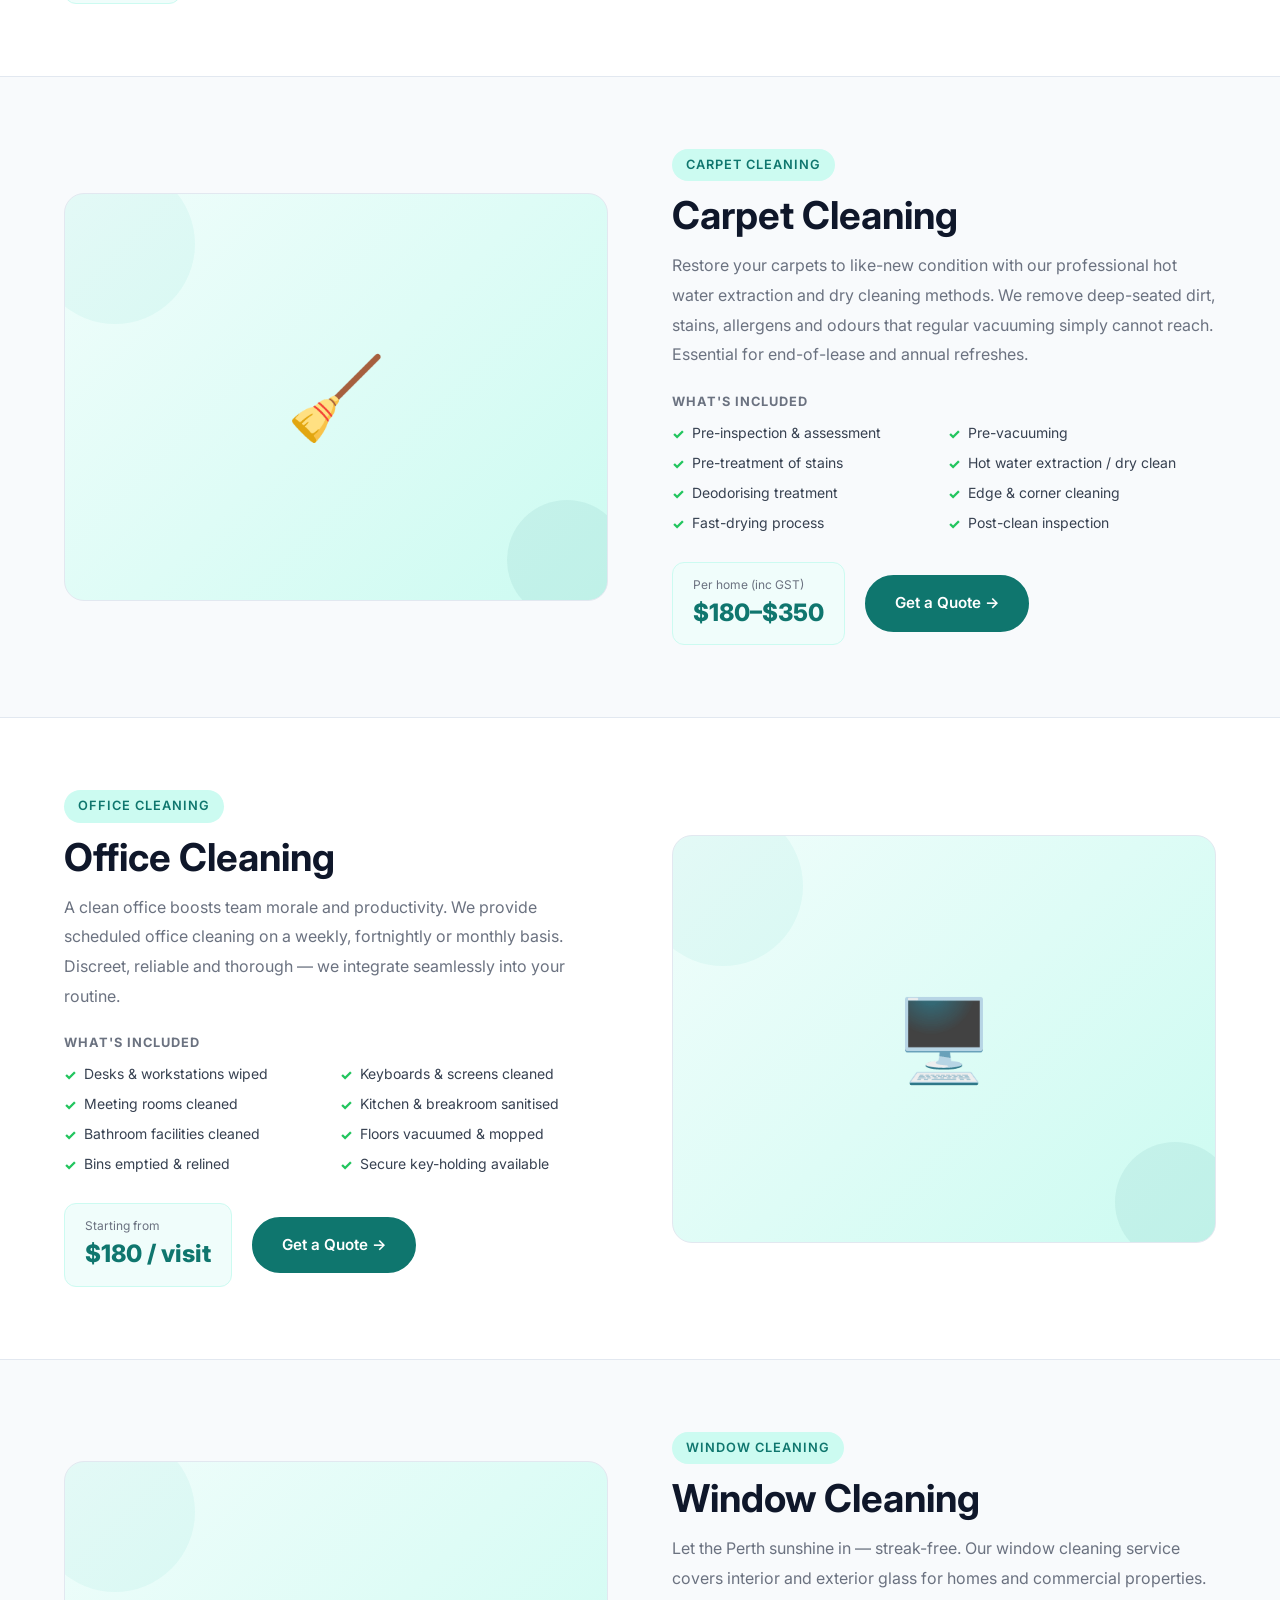
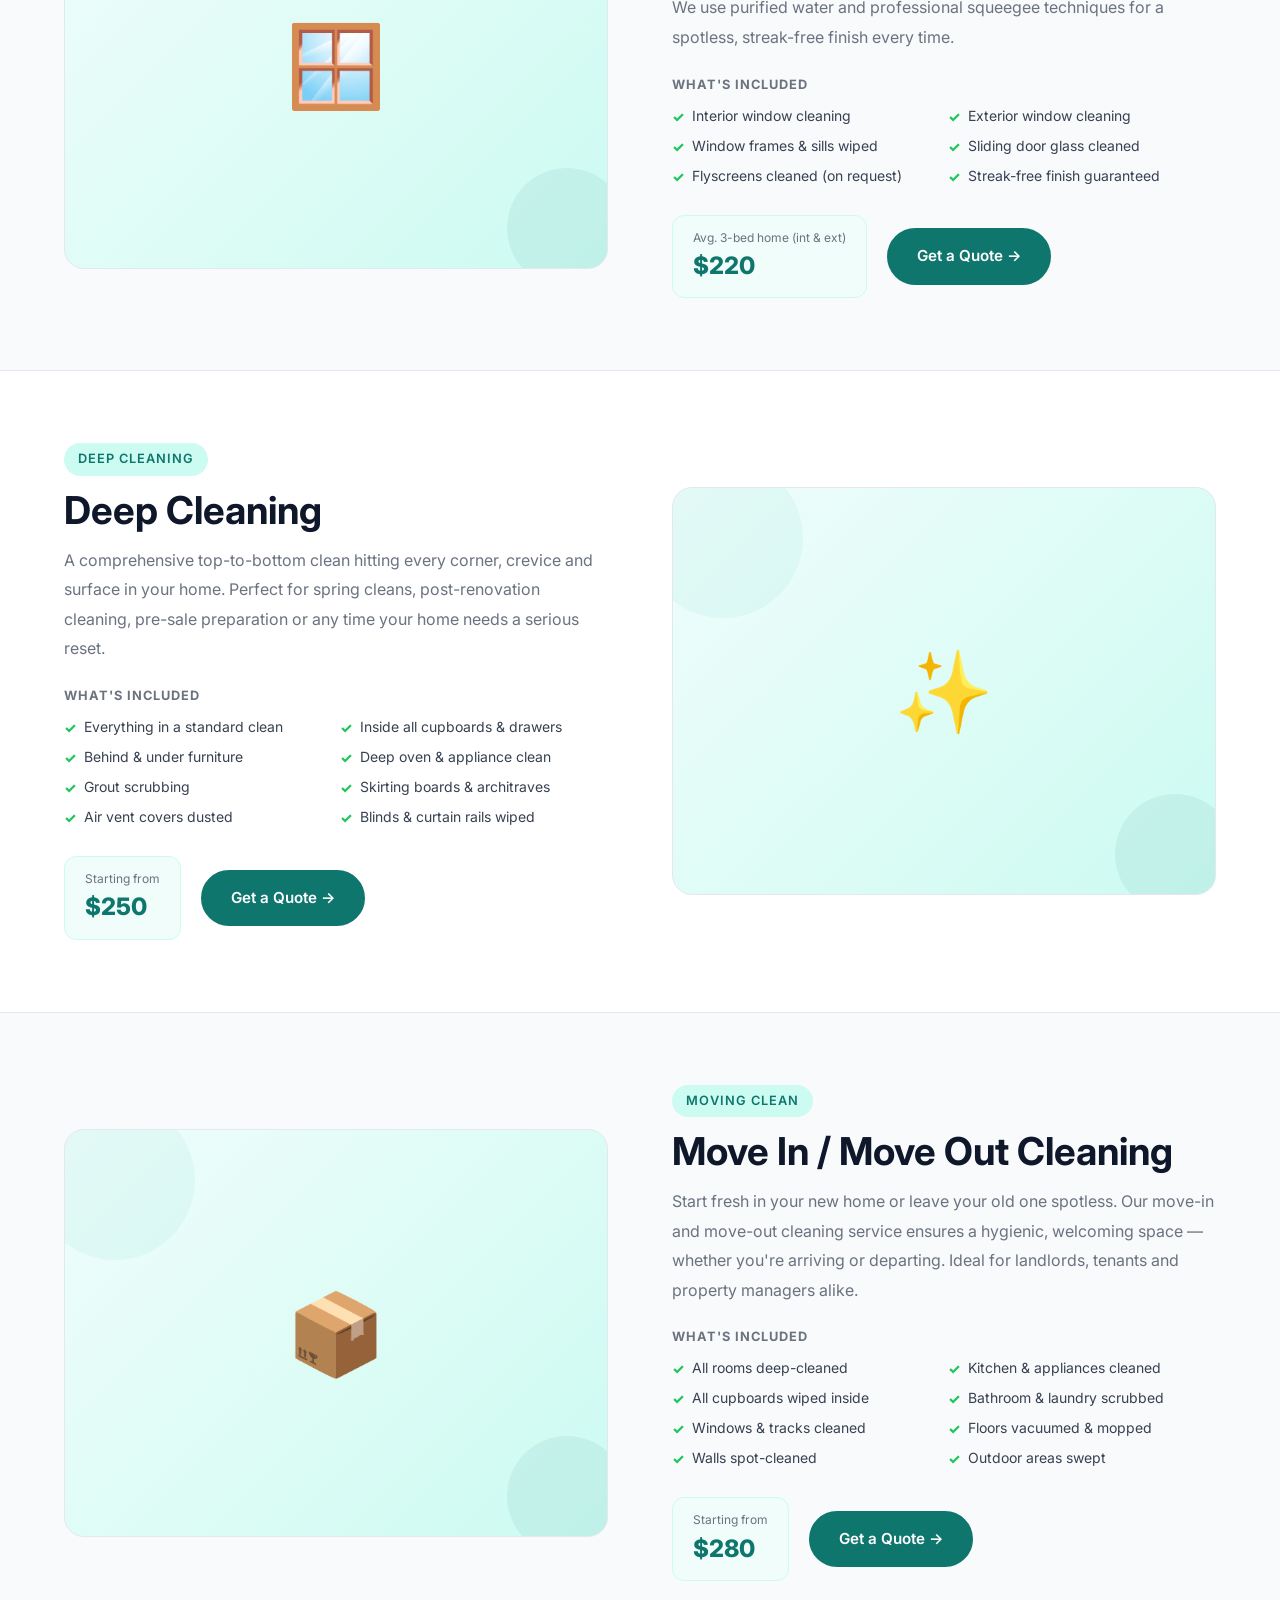
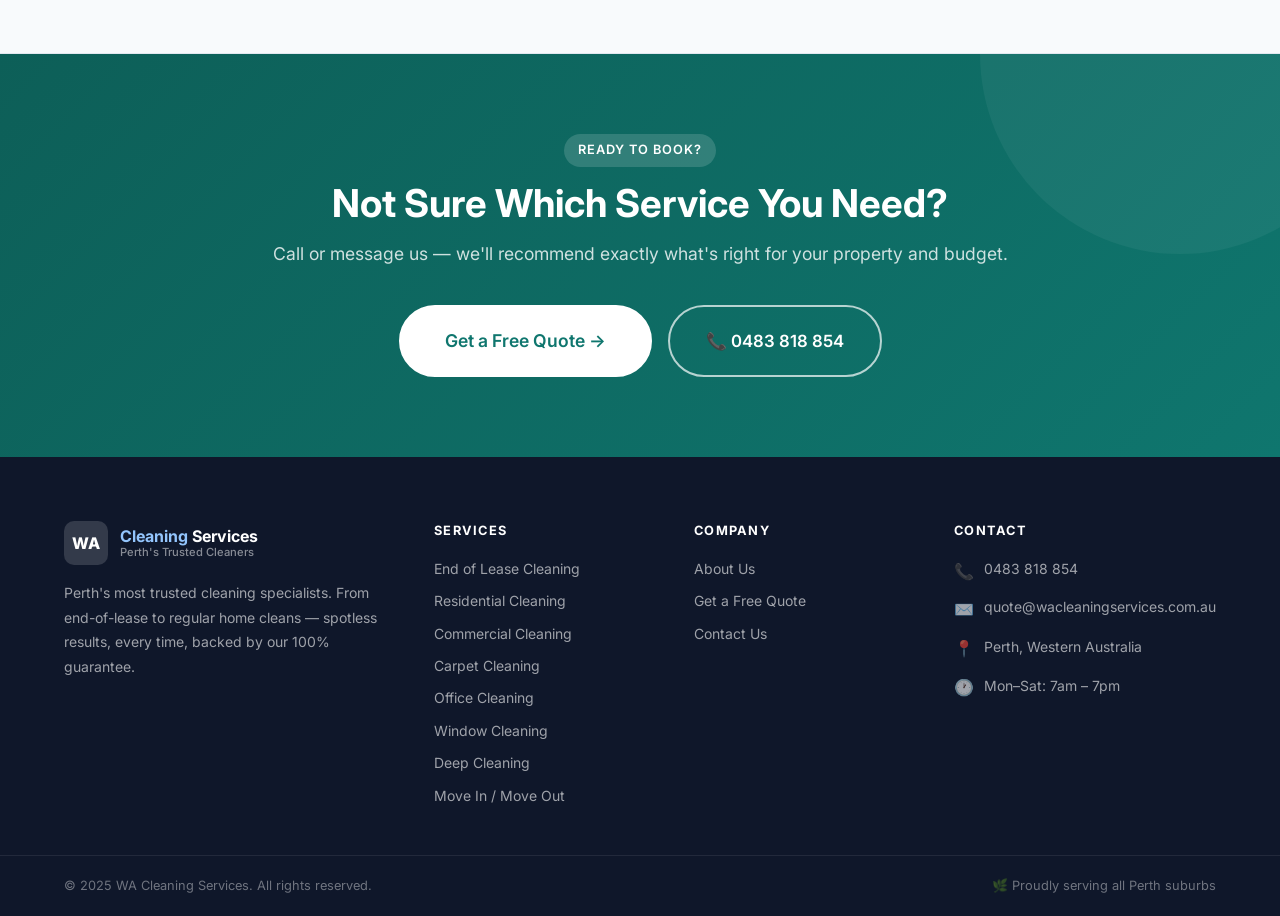
==== commit a3665cf3: "auto-save: services.html" ====
--- a/services.html
+++ b/services.html
@@ -360,7 +360,7 @@
             </ul>
           </div>
           <div class="price-cta">
-            <div class="price-tag"><span>Starting from</span><strong>$90</strong></div>
+            <div class="price-tag"><span>Avg. 3-bed home (int &amp; ext)</span><strong>$220</strong></div>
             <a href="quote.html" class="btn btn-primary">Get a Quote →</a>
           </div>
         </div>
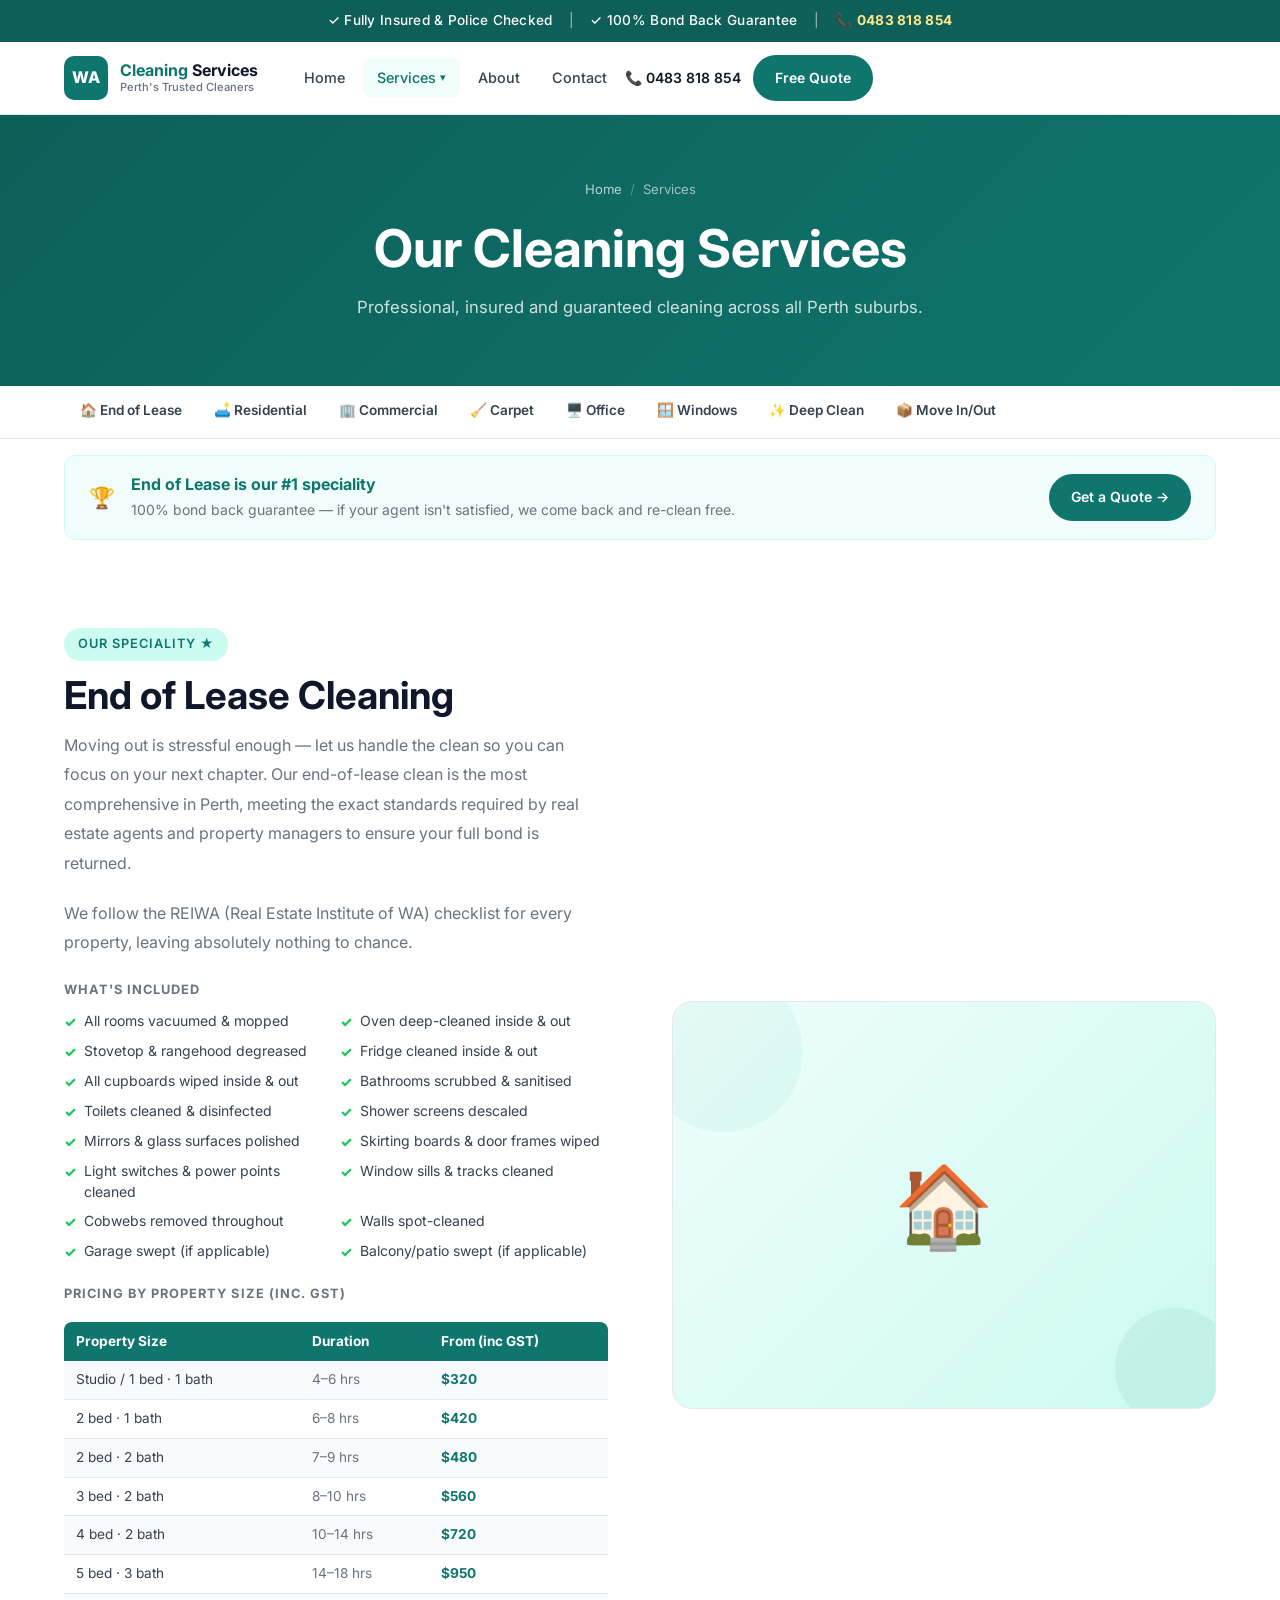
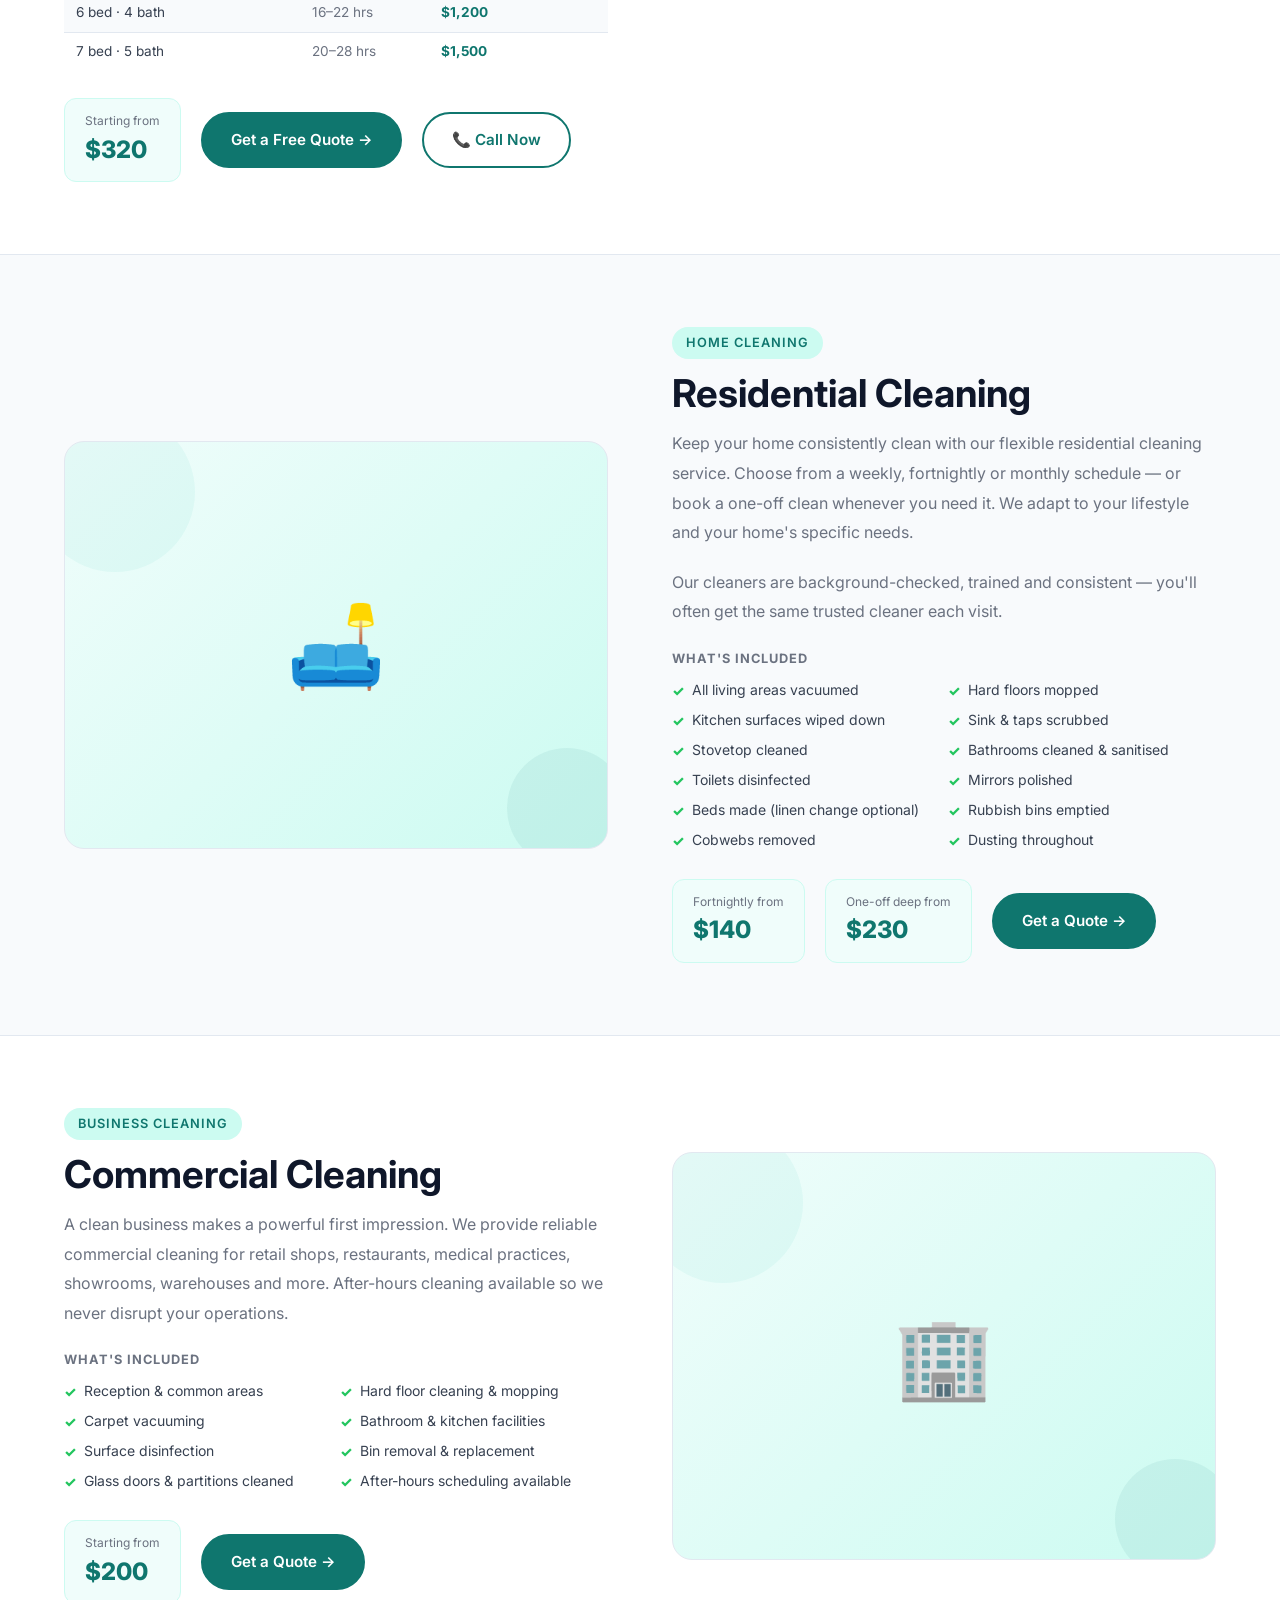
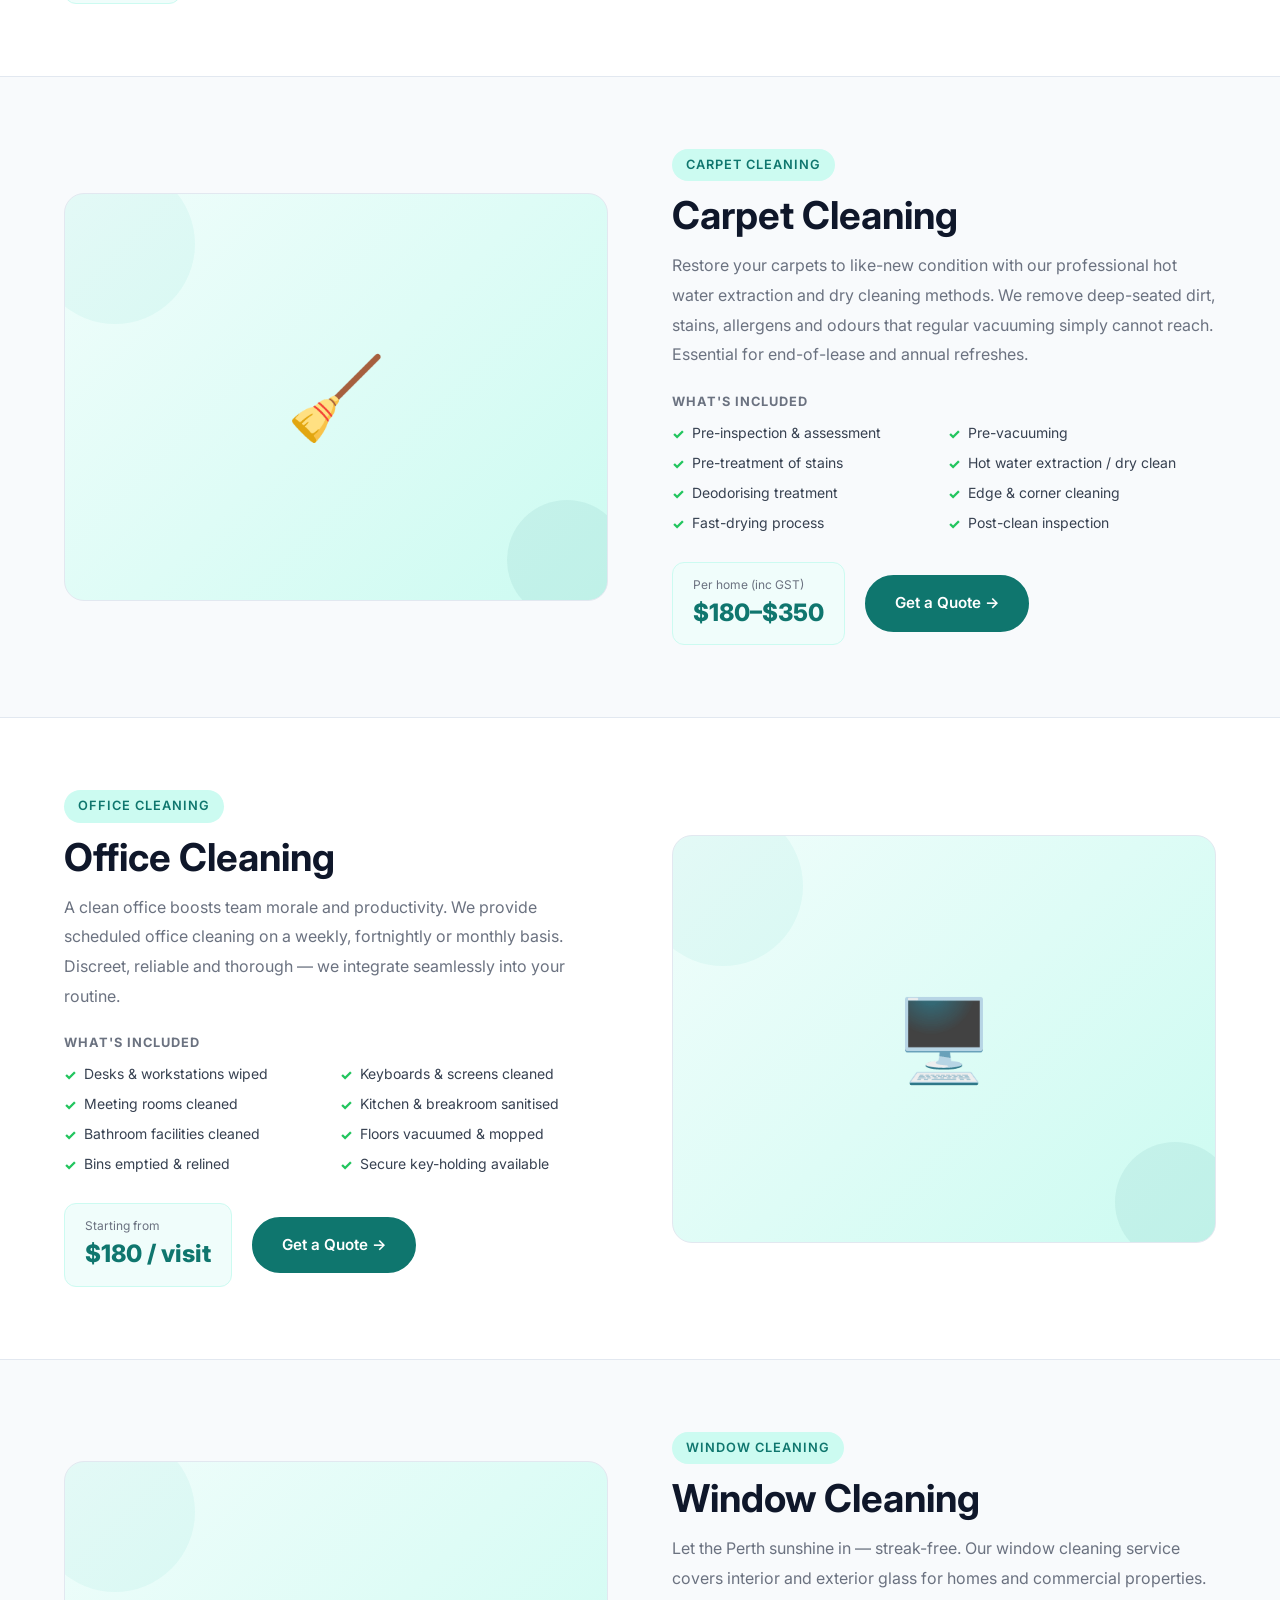
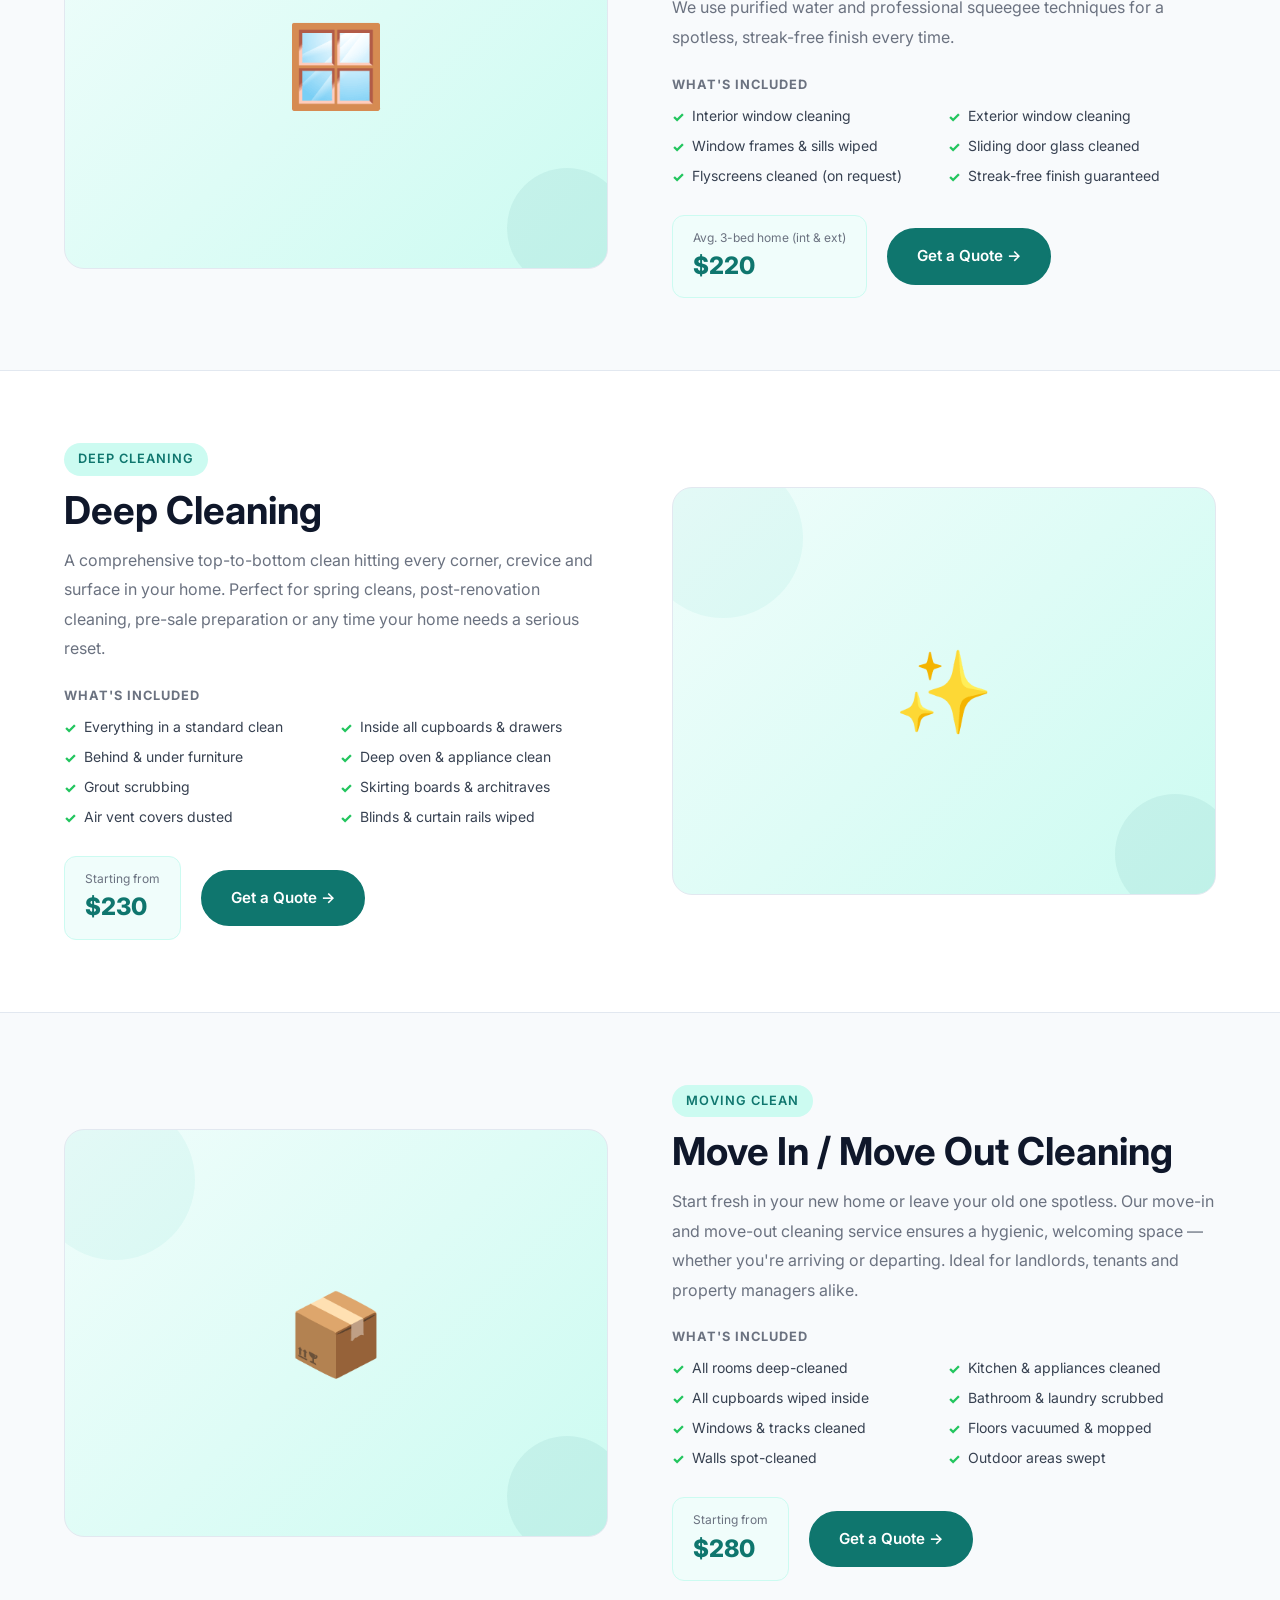
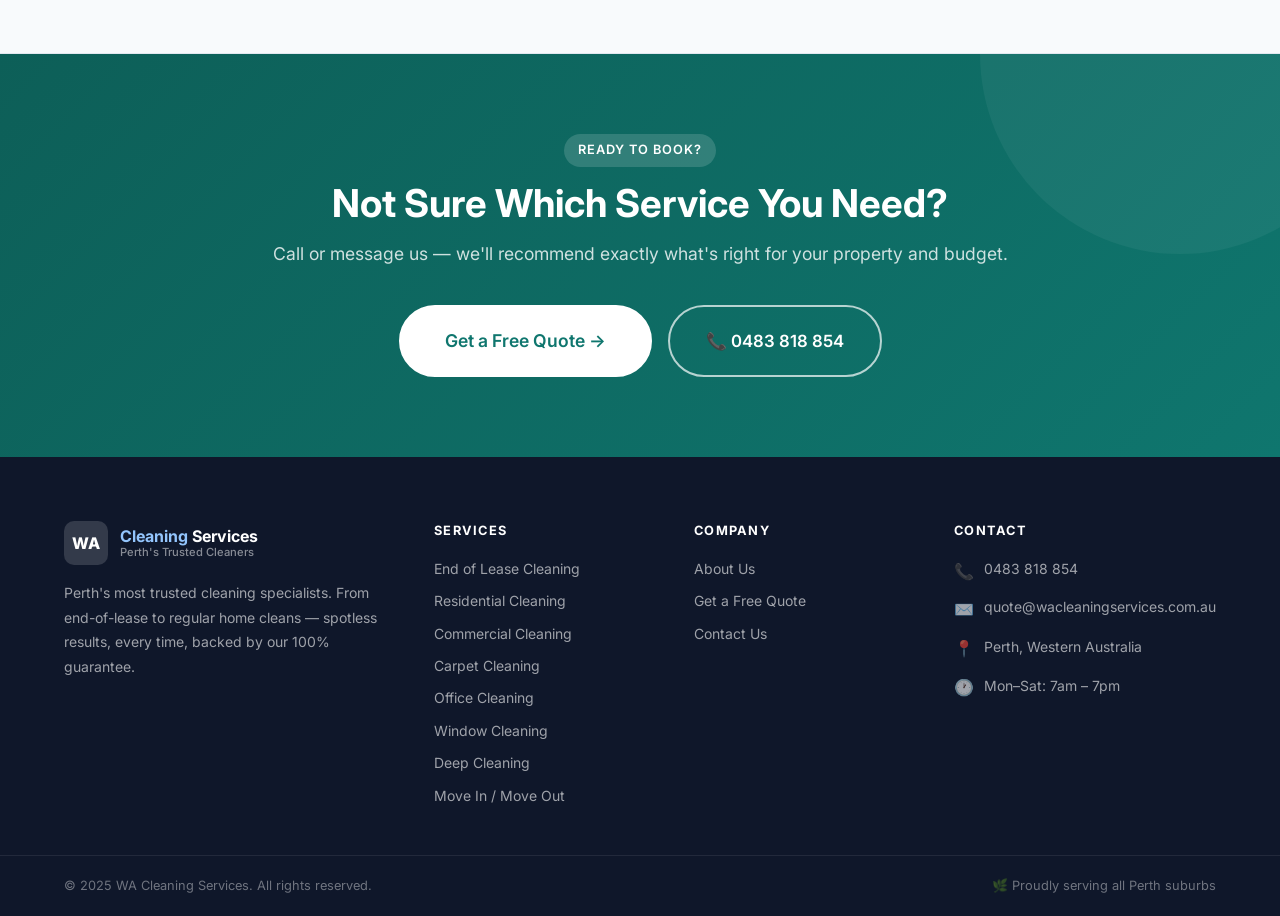
==== commit 20b67ee6: "auto-save: services.html" ====
--- a/services.html
+++ b/services.html
@@ -391,7 +391,7 @@
             </ul>
           </div>
           <div class="price-cta">
-            <div class="price-tag"><span>Starting from</span><strong>$250</strong></div>
+            <div class="price-tag"><span>Starting from</span><strong>$230</strong></div>
             <a href="quote.html" class="btn btn-primary">Get a Quote →</a>
           </div>
         </div>
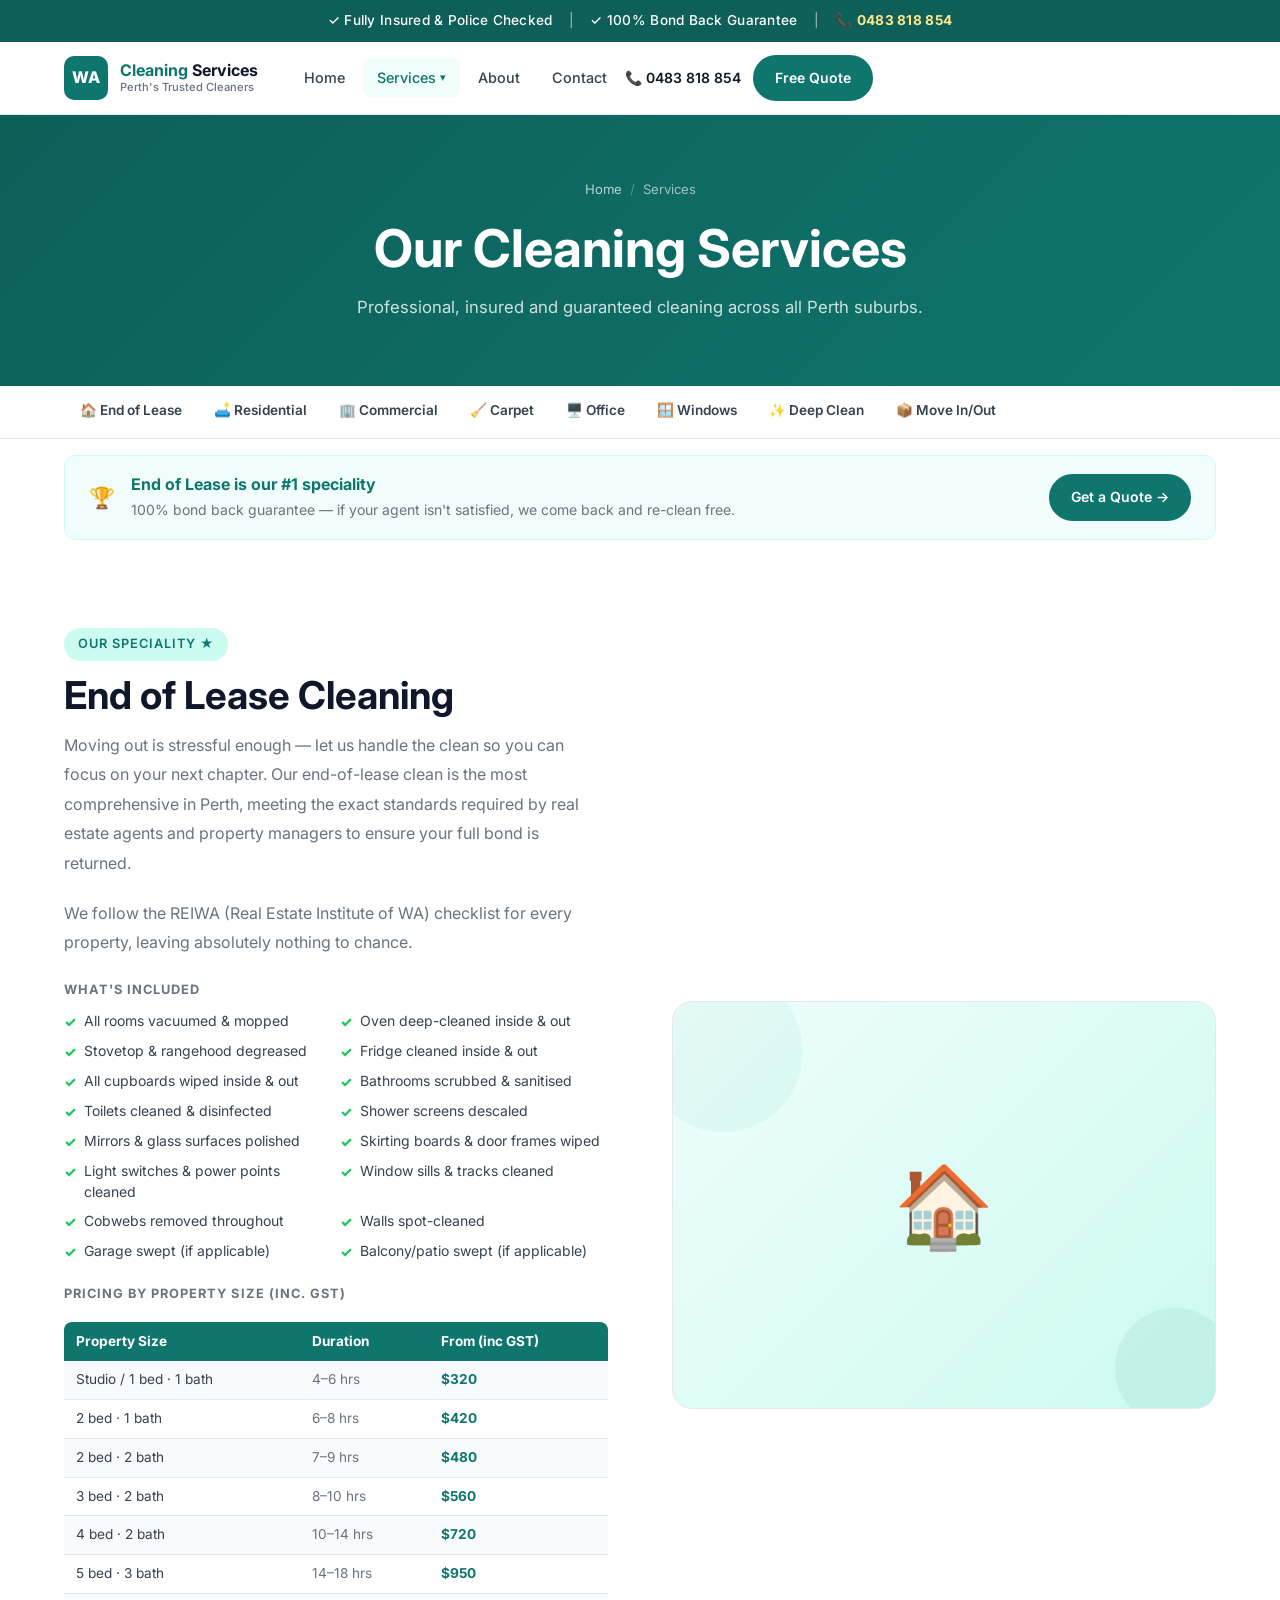
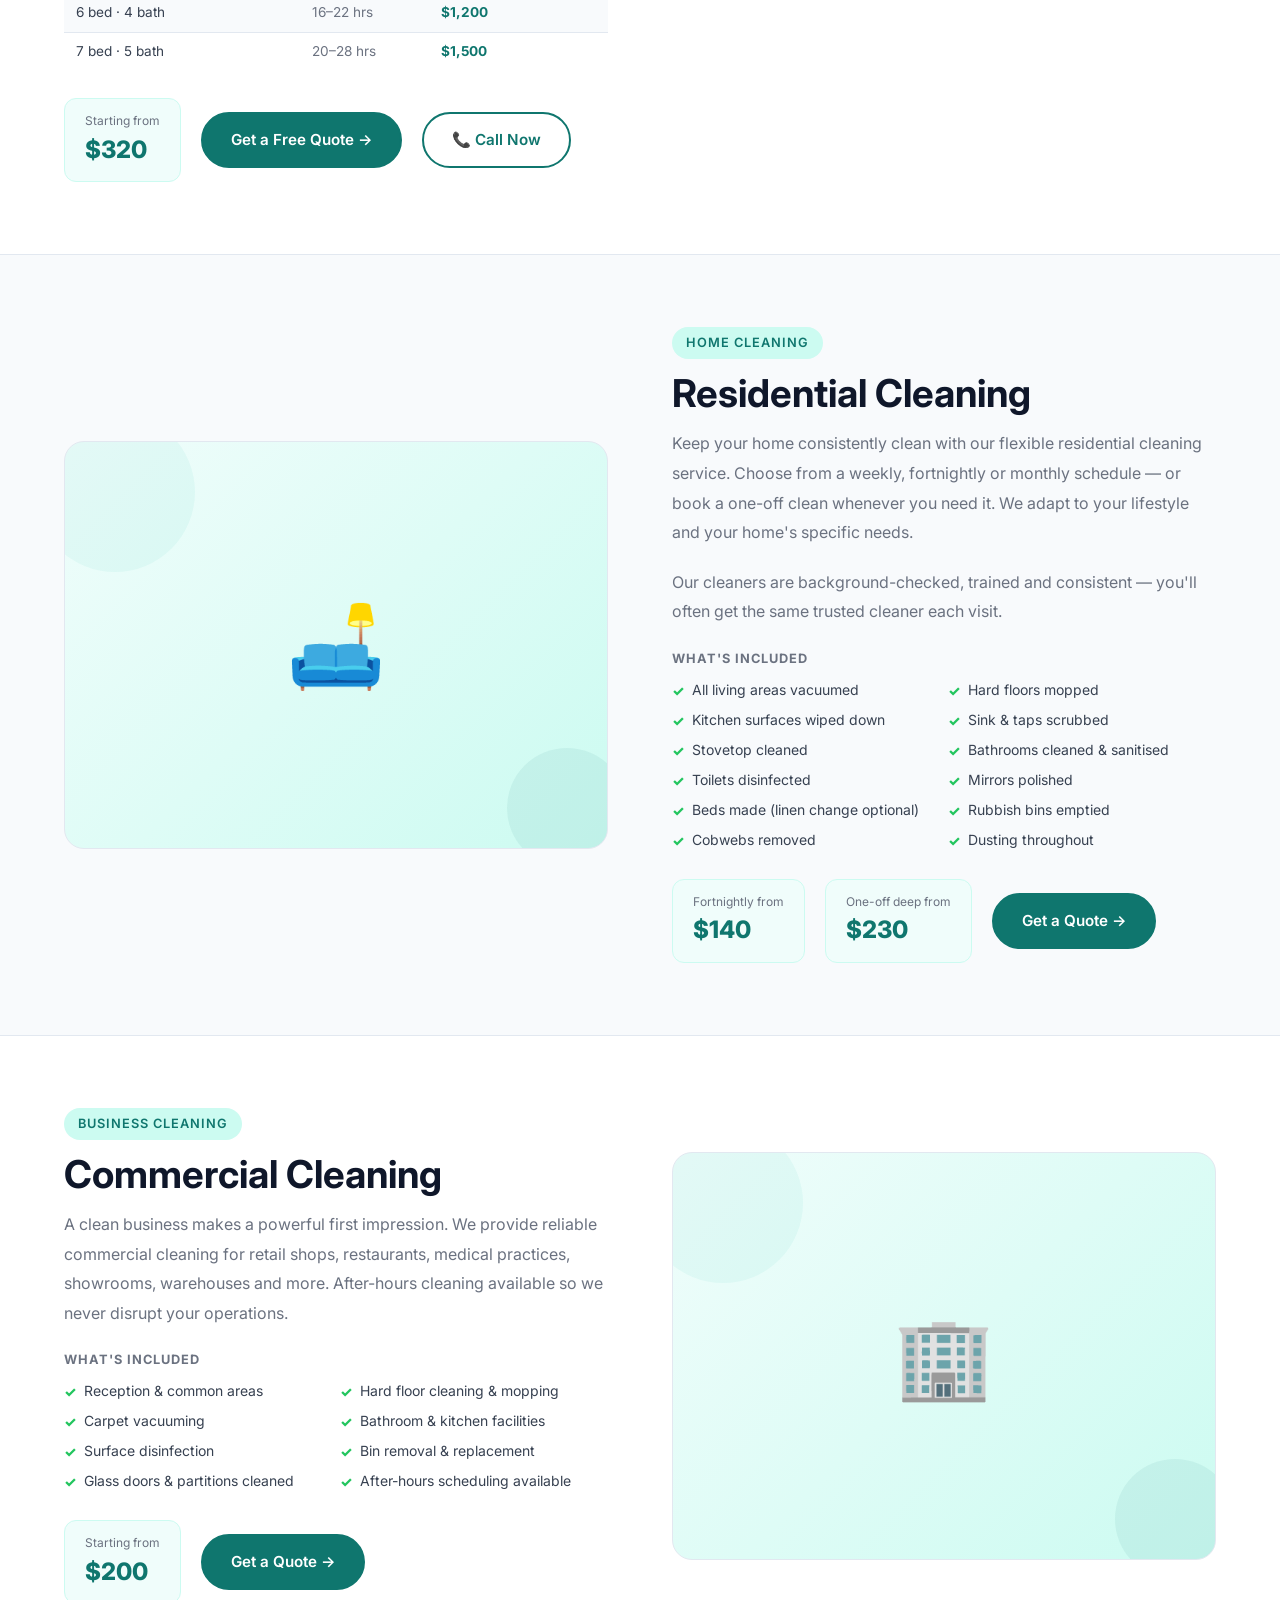
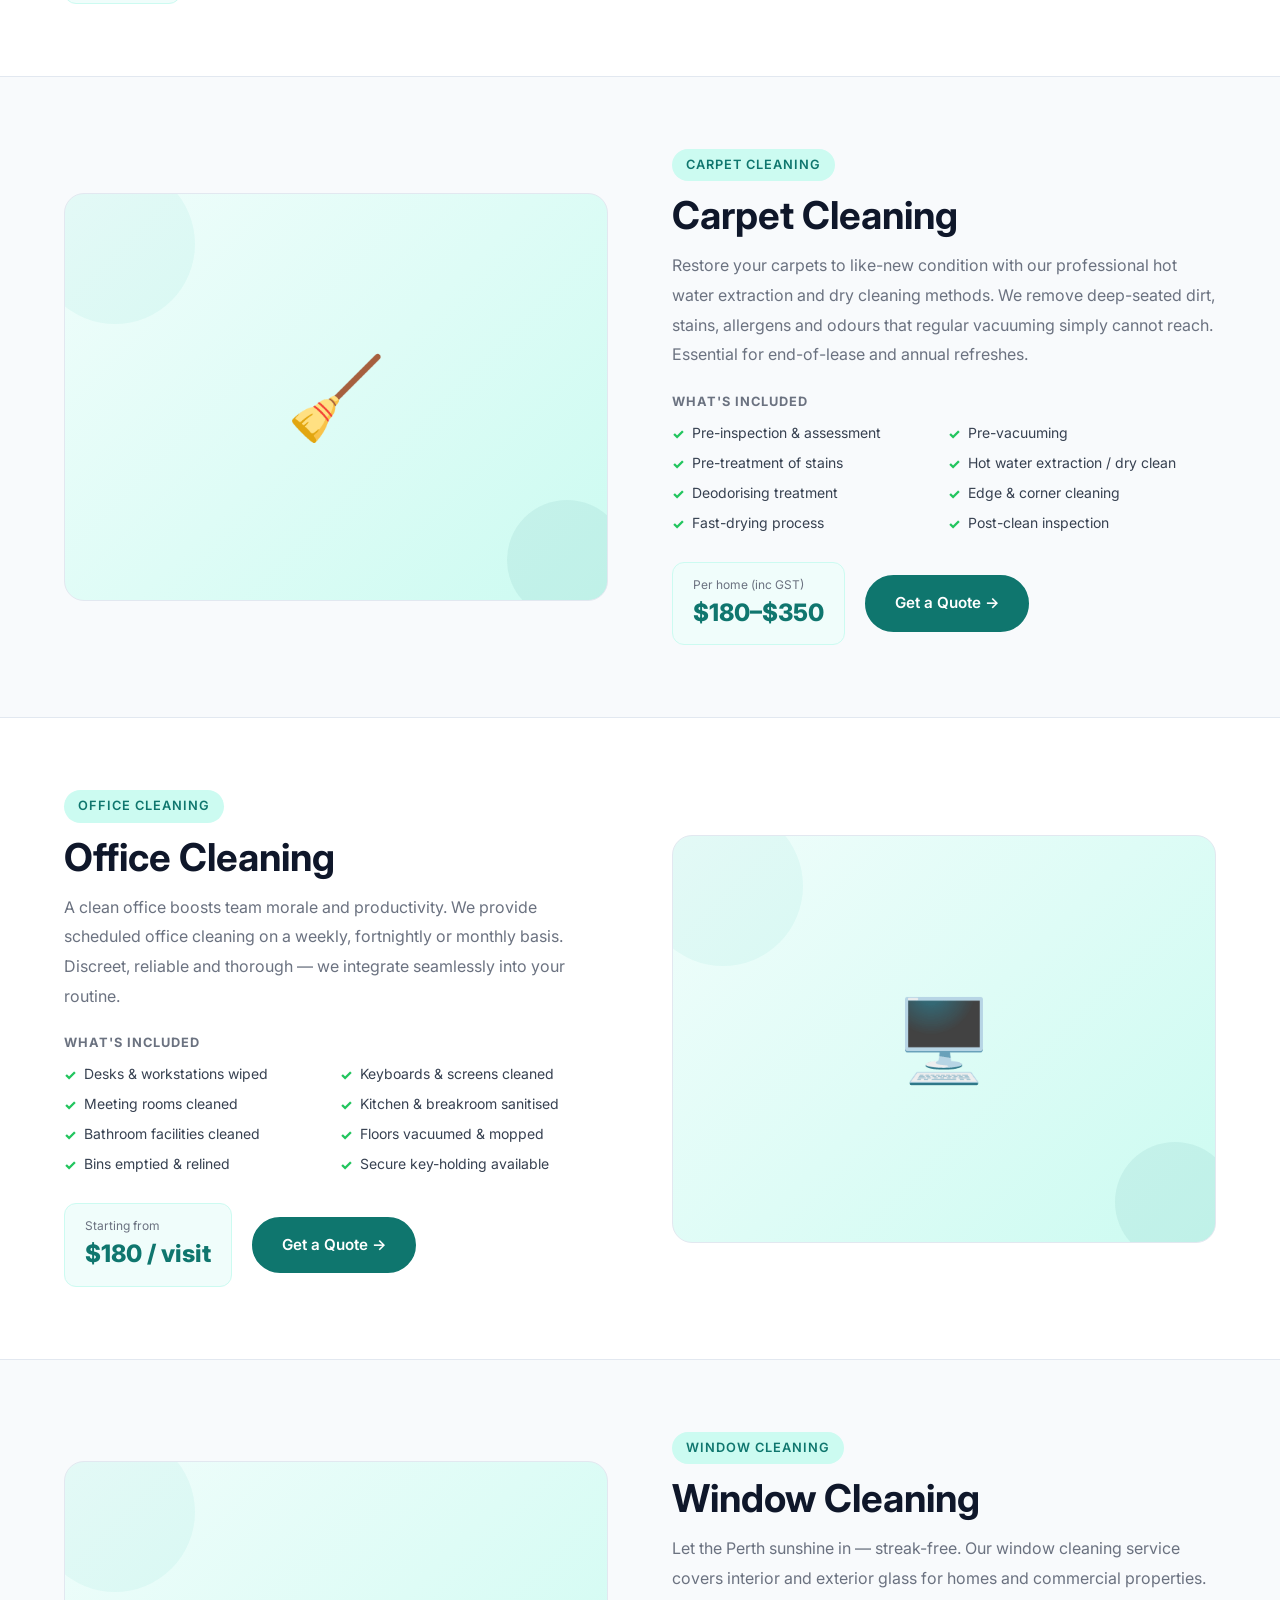
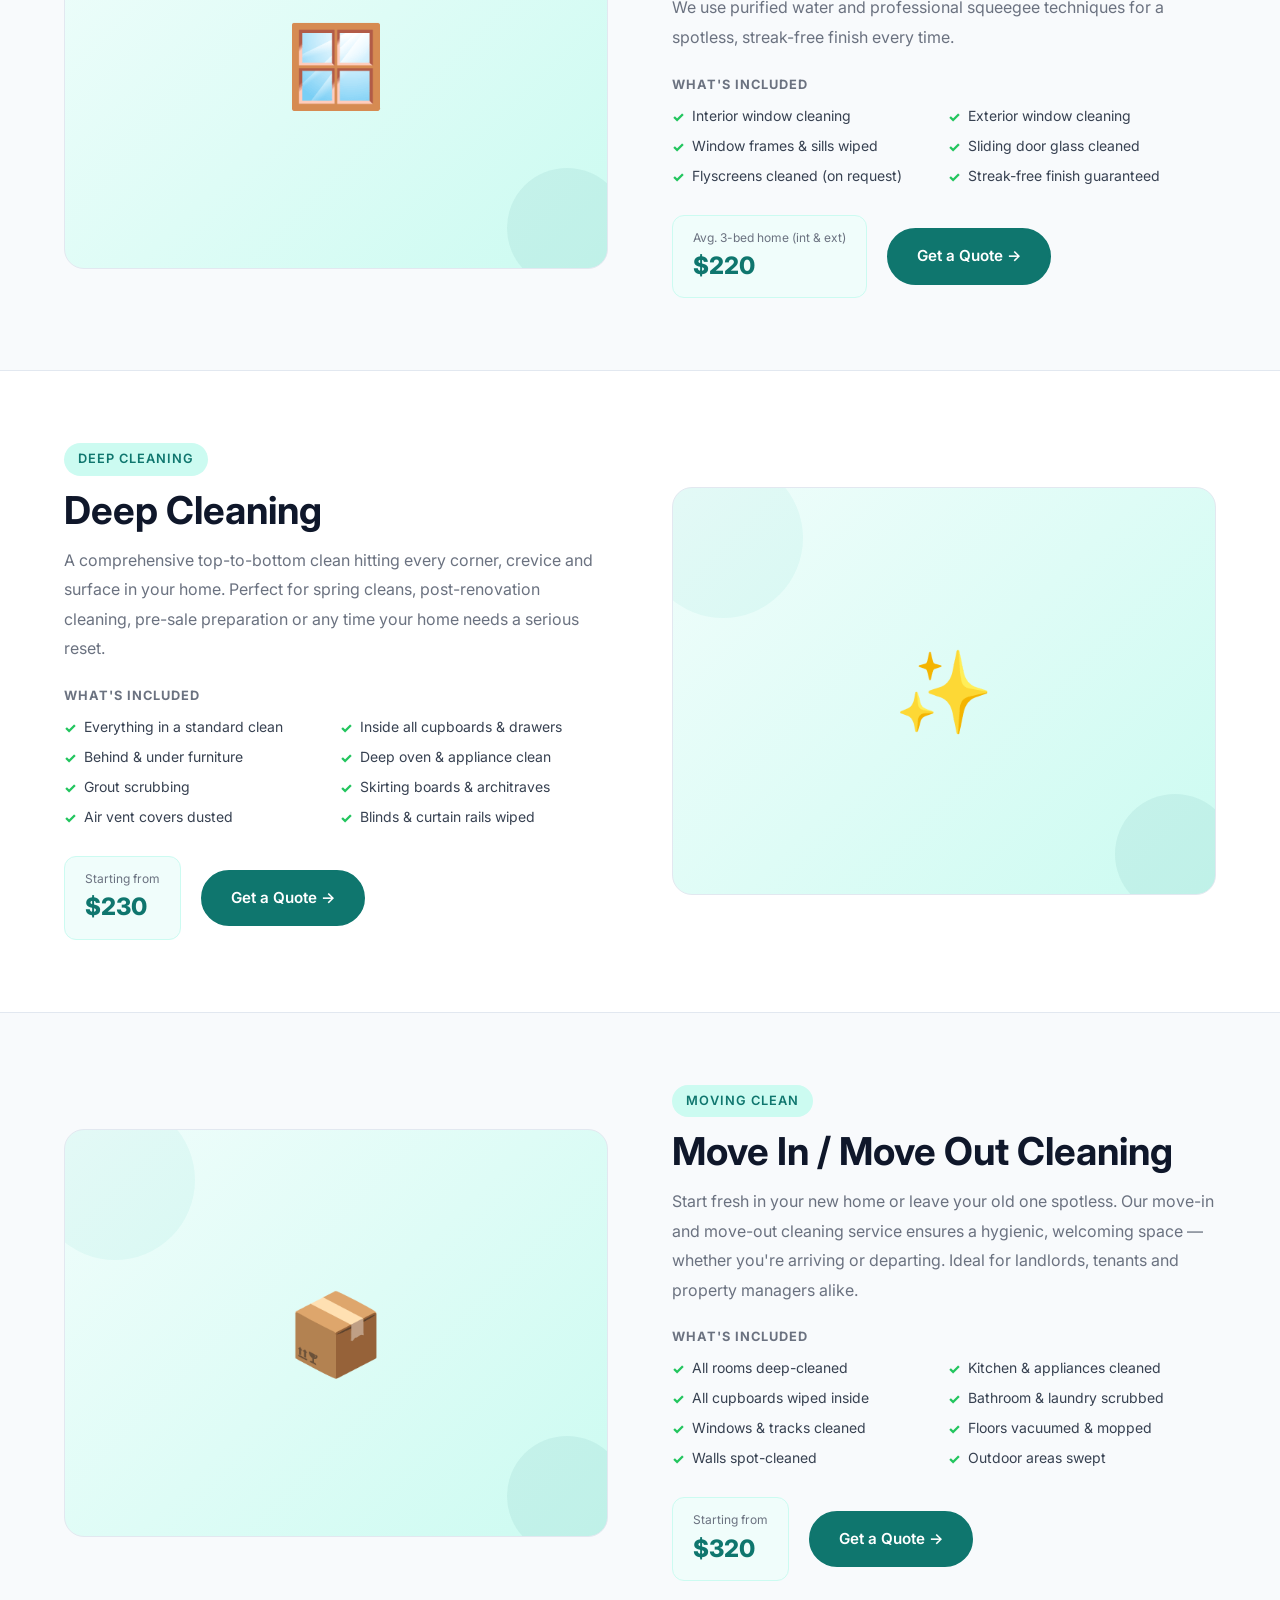
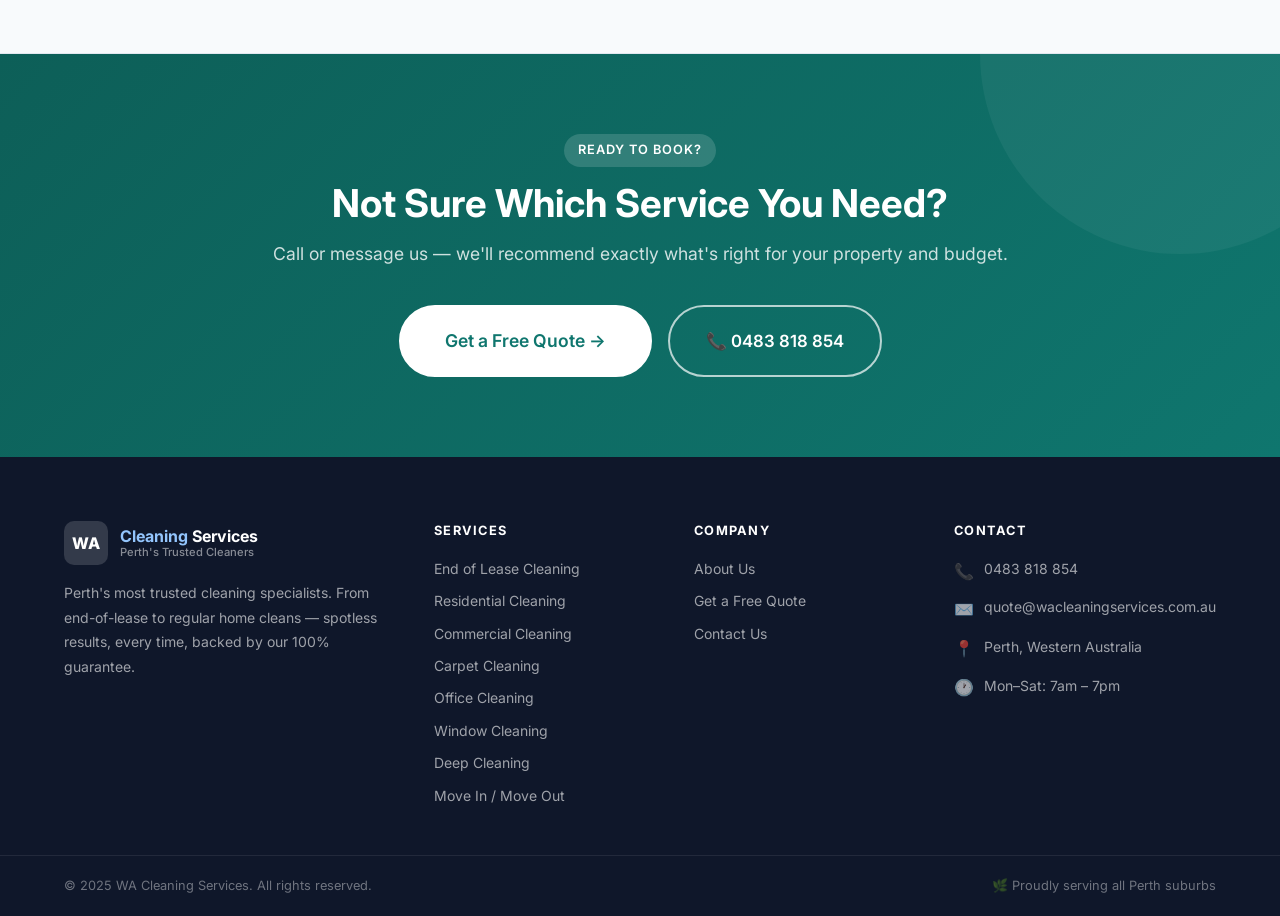
==== commit baf3b67b: "auto-save: services.html" ====
--- a/services.html
+++ b/services.html
@@ -422,7 +422,7 @@
             </ul>
           </div>
           <div class="price-cta">
-            <div class="price-tag"><span>Starting from</span><strong>$280</strong></div>
+            <div class="price-tag"><span>Starting from</span><strong>$320</strong></div>
             <a href="quote.html" class="btn btn-primary">Get a Quote →</a>
           </div>
         </div>
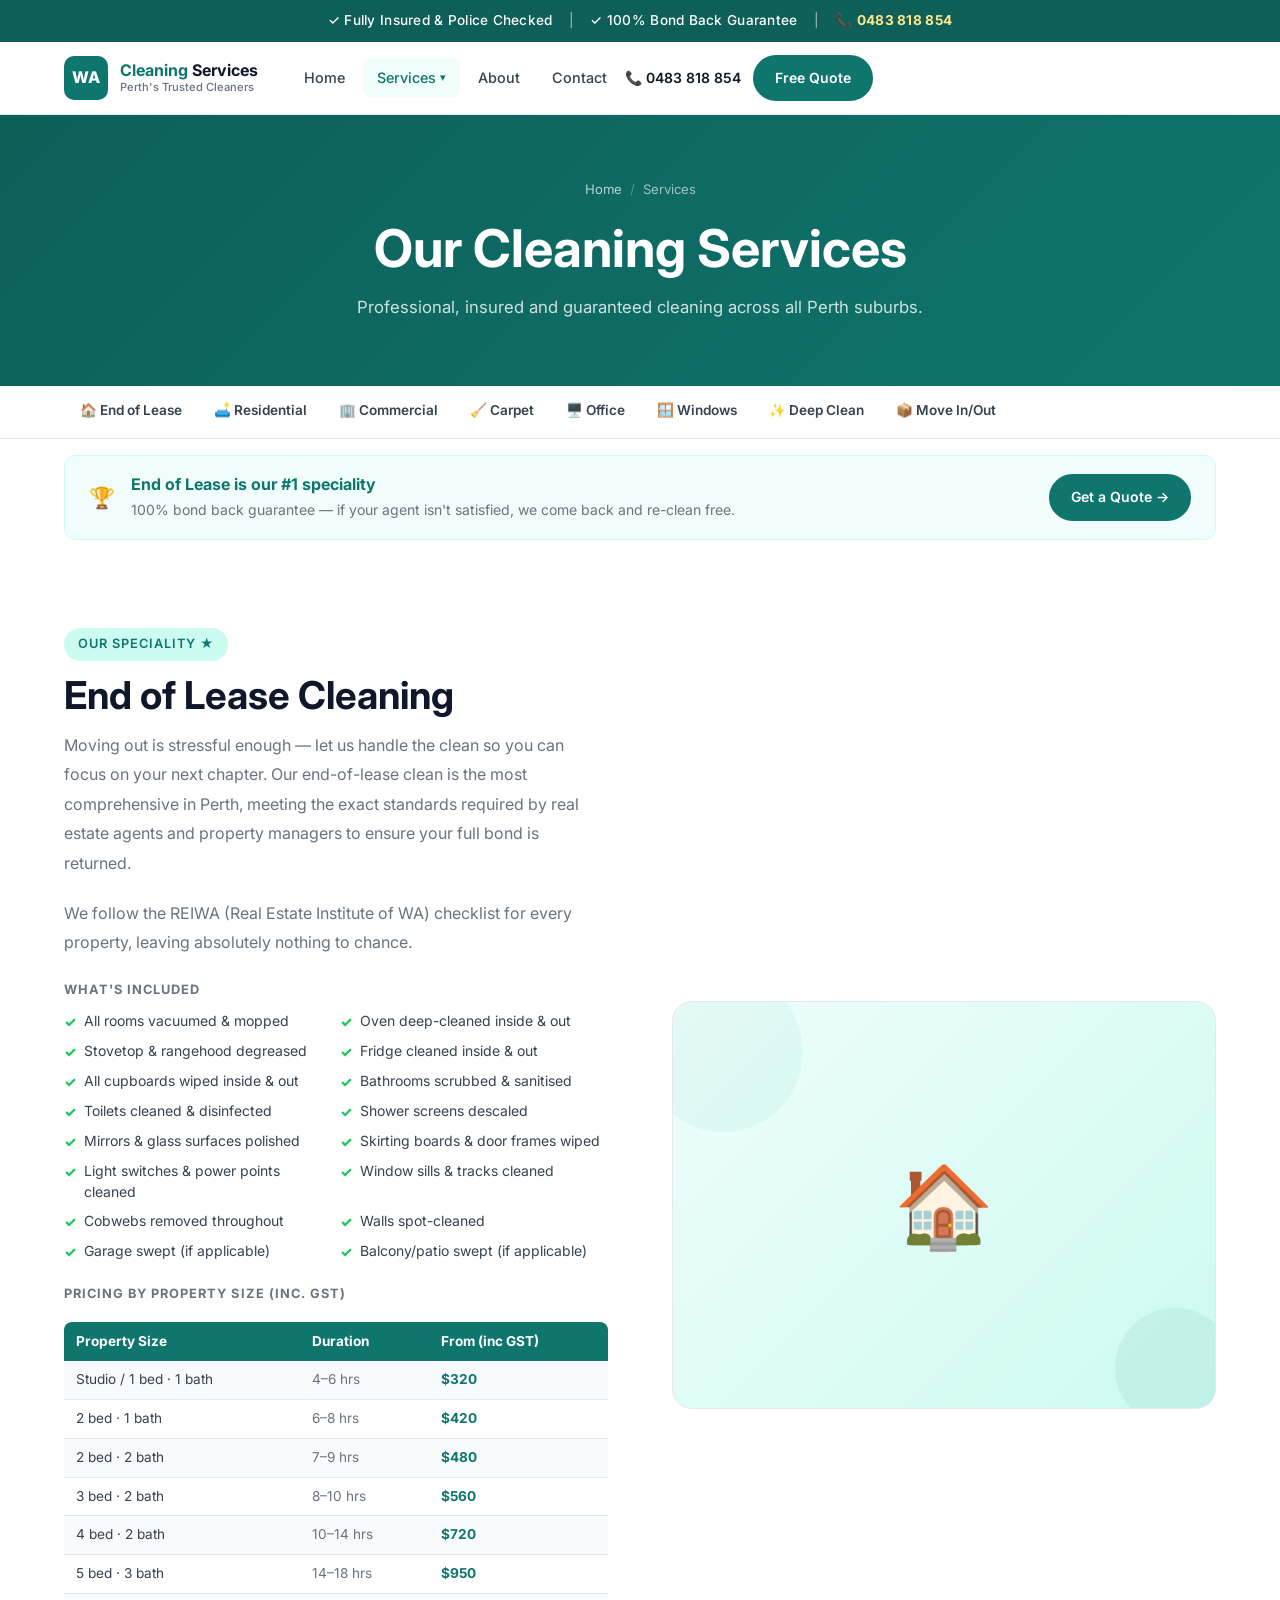
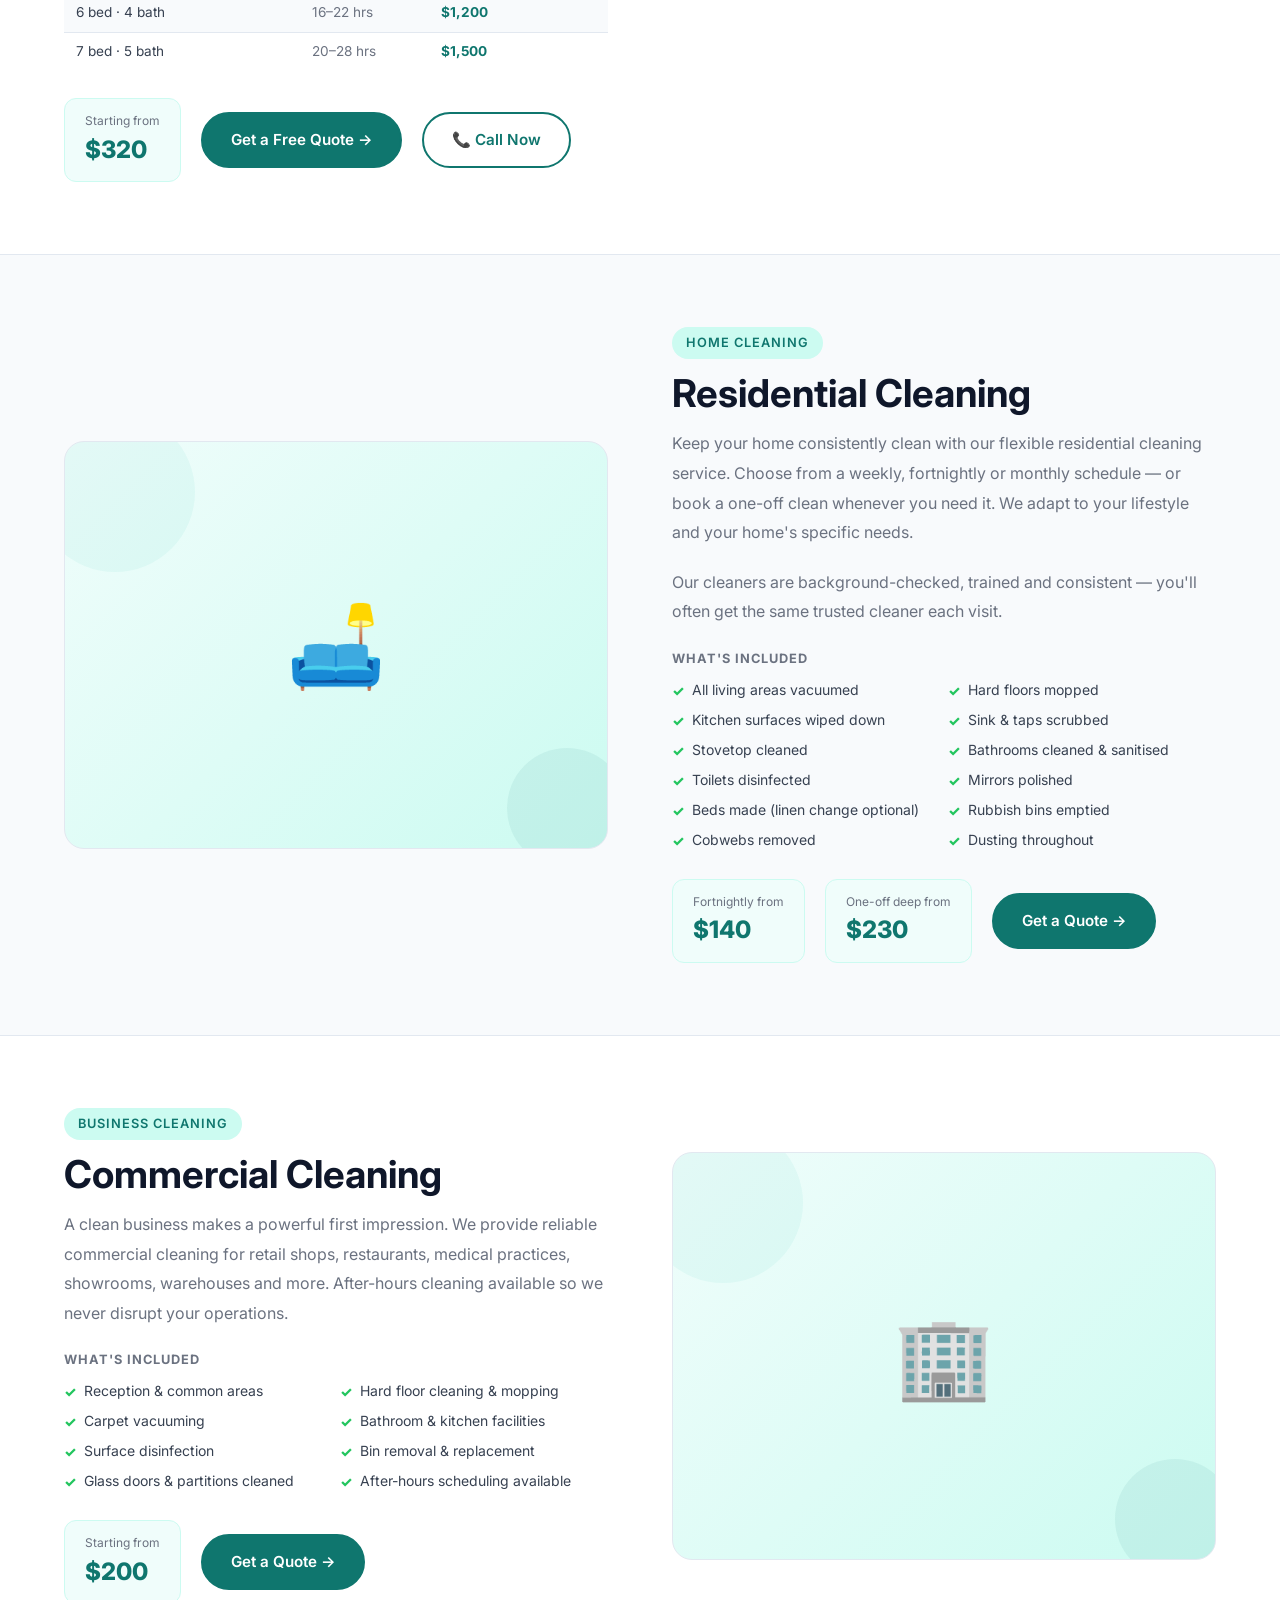
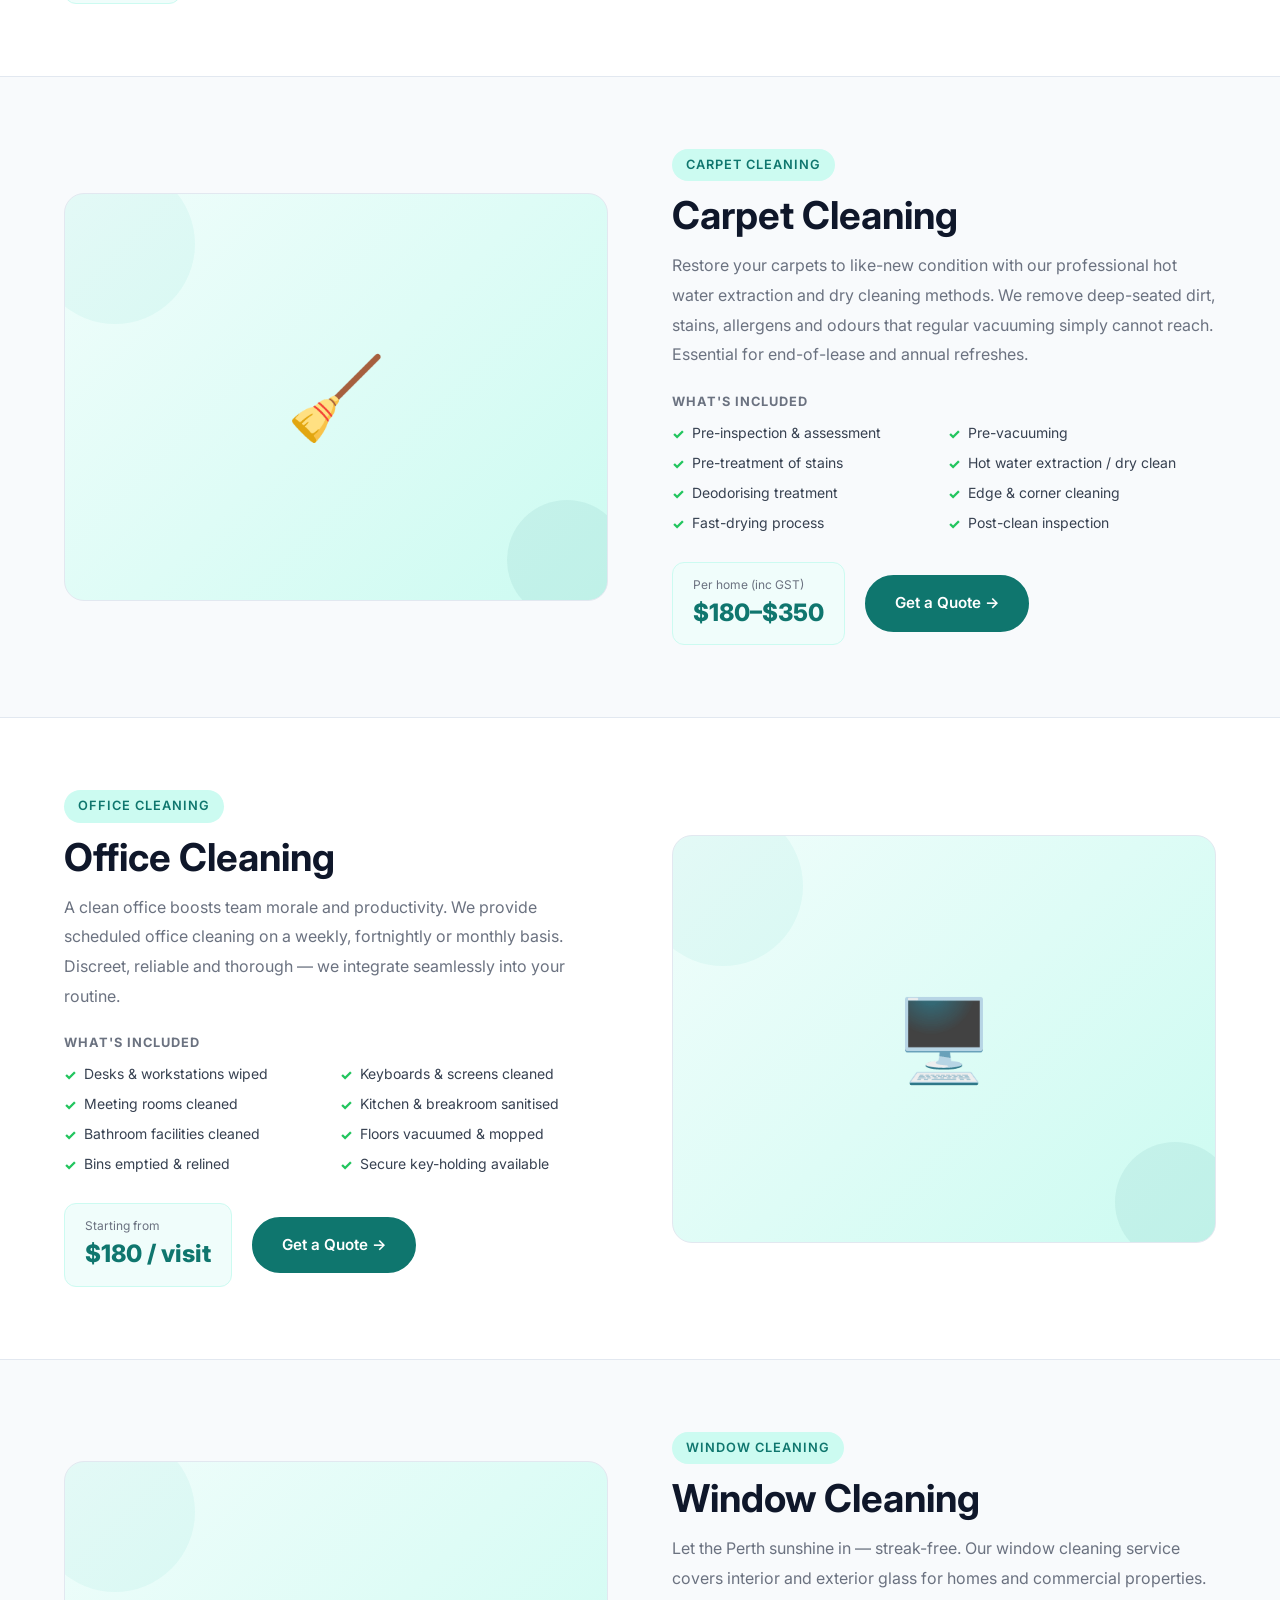
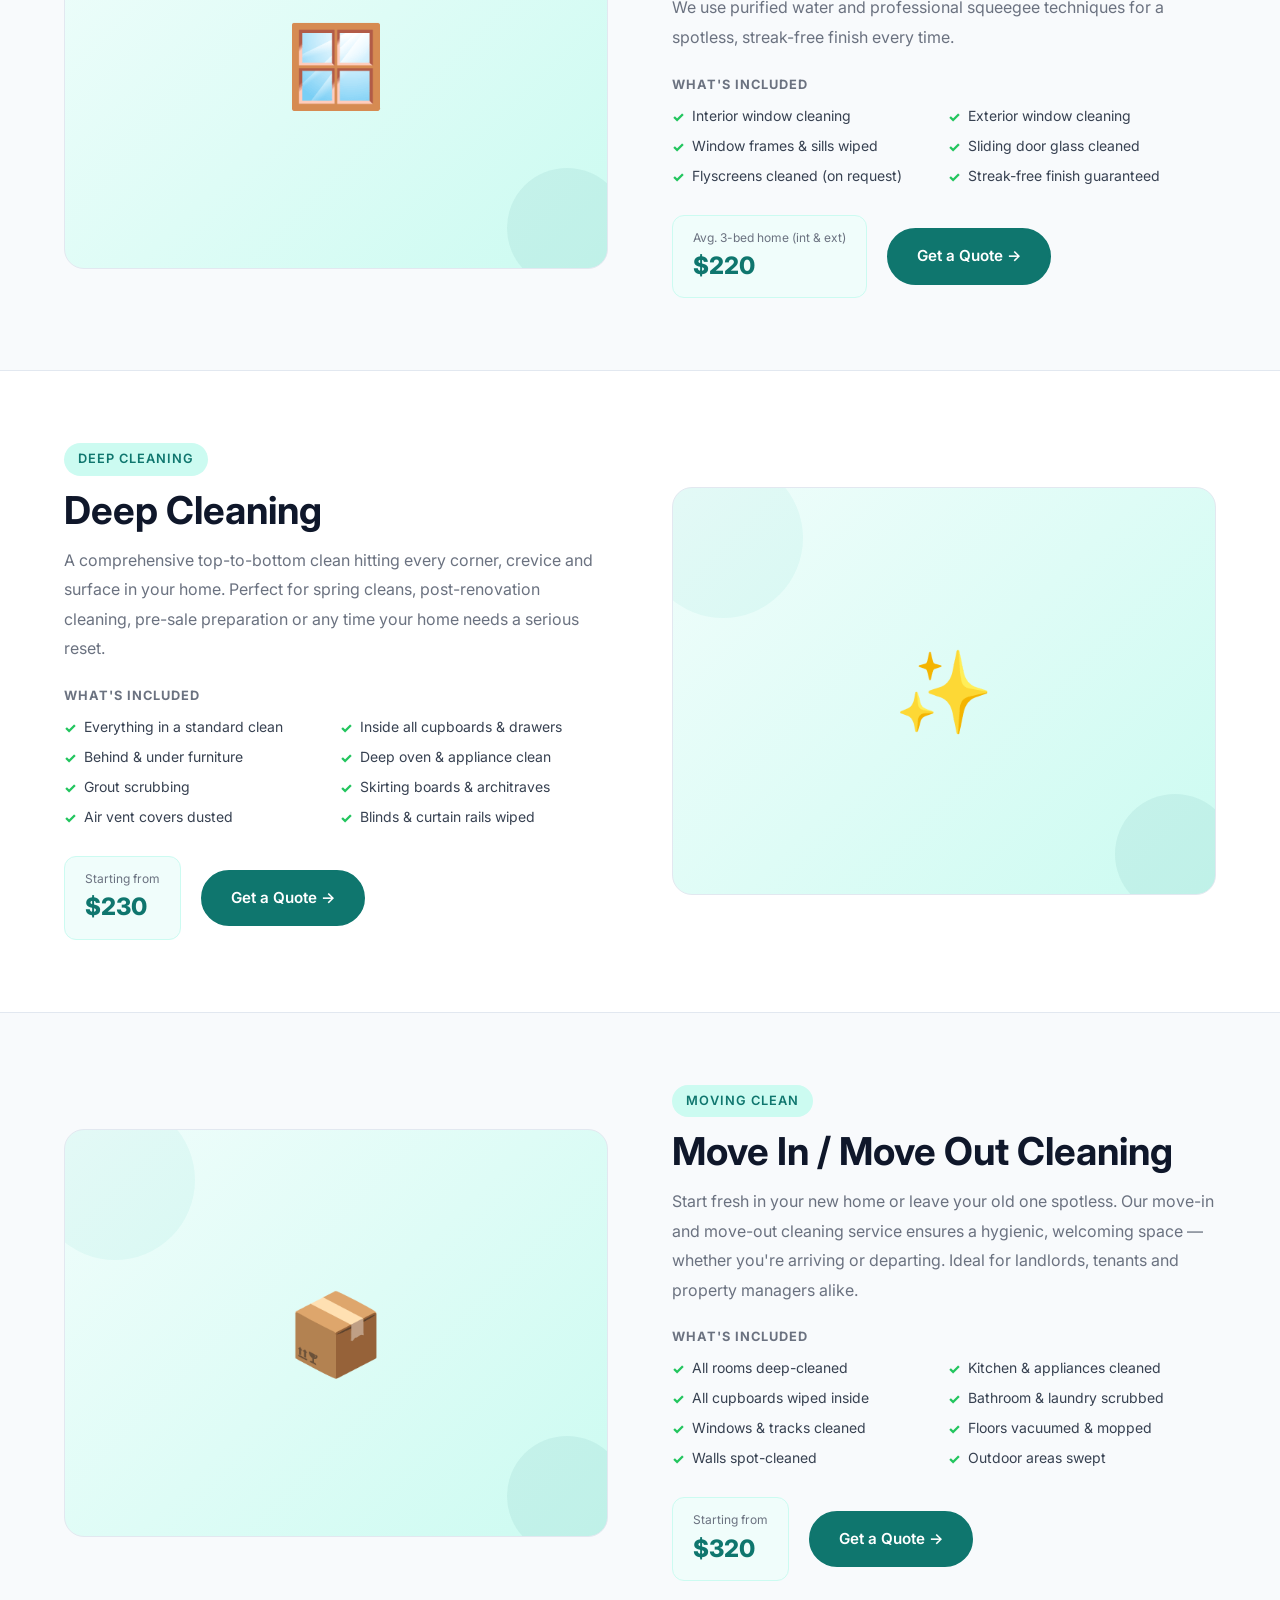
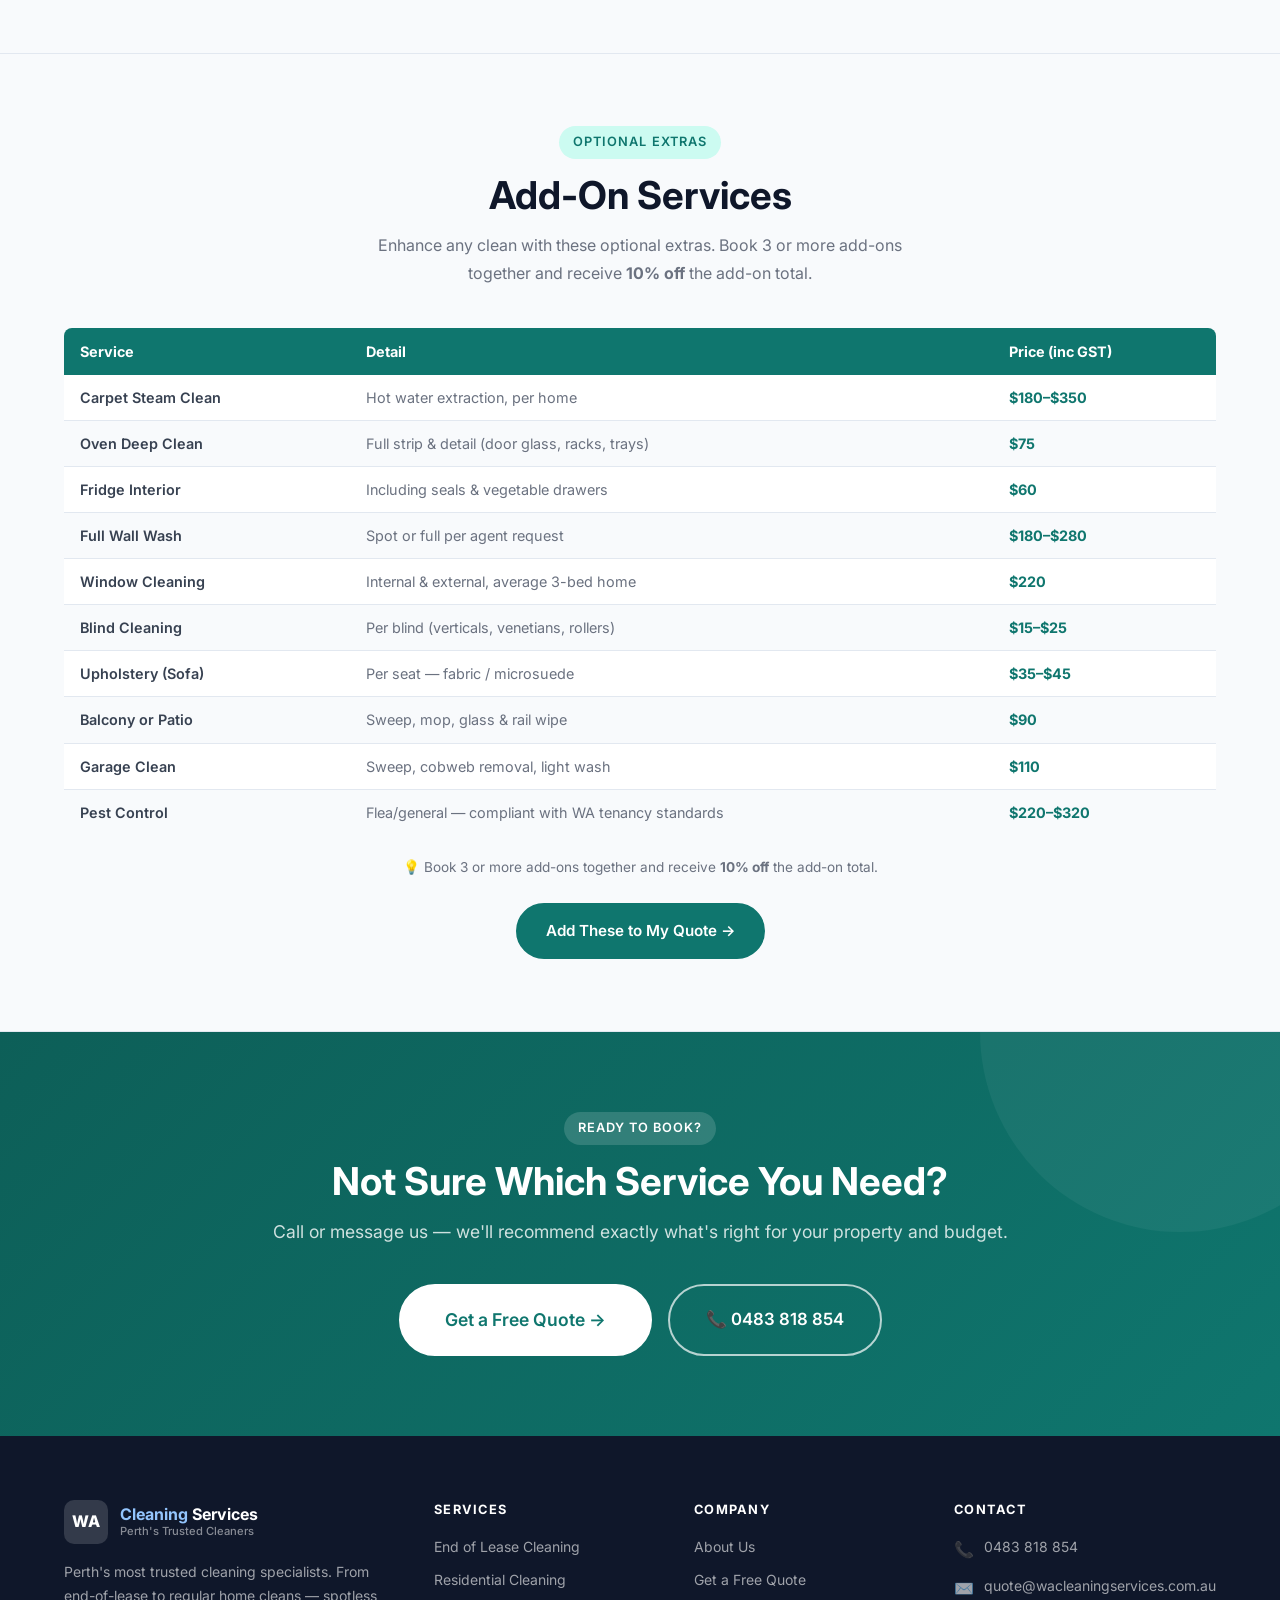
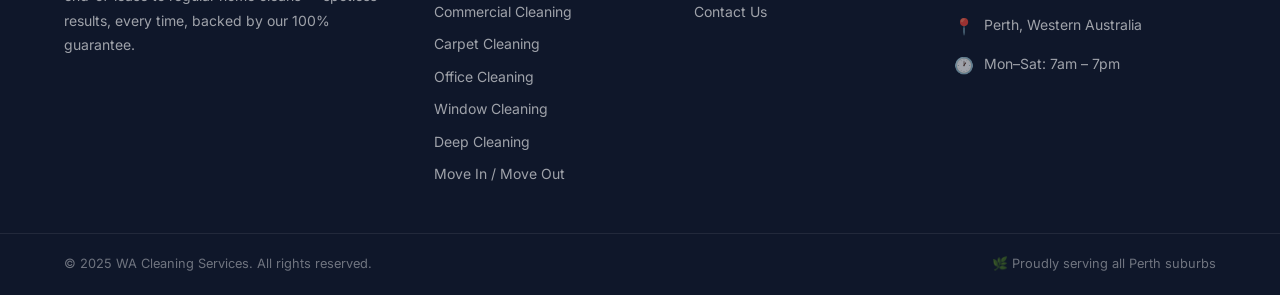
==== commit e72ef38d: "auto-save: services.html" ====
--- a/services.html
+++ b/services.html
@@ -431,6 +431,44 @@
     </div>
   </section>
 
+  <!-- ── ADD-ONS ── -->
+  <section class="service-detail" id="addons" style="background:var(--bg-alt);">
+    <div class="container">
+      <div style="text-align:center; margin-bottom:40px;">
+        <div class="section-tag">Optional Extras</div>
+        <h2>Add-On Services</h2>
+        <p style="color:var(--text-light); max-width:560px; margin:12px auto 0;">Enhance any clean with these optional extras. Book 3 or more add-ons together and receive <strong>10% off</strong> the add-on total.</p>
+      </div>
+      <div style="overflow-x:auto;">
+        <table style="width:100%;border-collapse:collapse;font-size:.9rem;">
+          <thead>
+            <tr style="background:var(--primary);color:#fff;text-align:left;">
+              <th style="padding:12px 16px;border-radius:8px 0 0 0;">Service</th>
+              <th style="padding:12px 16px;">Detail</th>
+              <th style="padding:12px 16px;border-radius:0 8px 0 0;">Price (inc GST)</th>
+            </tr>
+          </thead>
+          <tbody>
+            <tr style="background:#fff;"><td style="padding:11px 16px;border-bottom:1px solid var(--border);font-weight:600;">Carpet Steam Clean</td><td style="padding:11px 16px;border-bottom:1px solid var(--border);color:var(--text-light);">Hot water extraction, per home</td><td style="padding:11px 16px;border-bottom:1px solid var(--border);font-weight:700;color:var(--primary);">$180–$350</td></tr>
+            <tr style="background:var(--bg-alt);"><td style="padding:11px 16px;border-bottom:1px solid var(--border);font-weight:600;">Oven Deep Clean</td><td style="padding:11px 16px;border-bottom:1px solid var(--border);color:var(--text-light);">Full strip &amp; detail (door glass, racks, trays)</td><td style="padding:11px 16px;border-bottom:1px solid var(--border);font-weight:700;color:var(--primary);">$75</td></tr>
+            <tr style="background:#fff;"><td style="padding:11px 16px;border-bottom:1px solid var(--border);font-weight:600;">Fridge Interior</td><td style="padding:11px 16px;border-bottom:1px solid var(--border);color:var(--text-light);">Including seals &amp; vegetable drawers</td><td style="padding:11px 16px;border-bottom:1px solid var(--border);font-weight:700;color:var(--primary);">$60</td></tr>
+            <tr style="background:var(--bg-alt);"><td style="padding:11px 16px;border-bottom:1px solid var(--border);font-weight:600;">Full Wall Wash</td><td style="padding:11px 16px;border-bottom:1px solid var(--border);color:var(--text-light);">Spot or full per agent request</td><td style="padding:11px 16px;border-bottom:1px solid var(--border);font-weight:700;color:var(--primary);">$180–$280</td></tr>
+            <tr style="background:#fff;"><td style="padding:11px 16px;border-bottom:1px solid var(--border);font-weight:600;">Window Cleaning</td><td style="padding:11px 16px;border-bottom:1px solid var(--border);color:var(--text-light);">Internal &amp; external, average 3-bed home</td><td style="padding:11px 16px;border-bottom:1px solid var(--border);font-weight:700;color:var(--primary);">$220</td></tr>
+            <tr style="background:var(--bg-alt);"><td style="padding:11px 16px;border-bottom:1px solid var(--border);font-weight:600;">Blind Cleaning</td><td style="padding:11px 16px;border-bottom:1px solid var(--border);color:var(--text-light);">Per blind (verticals, venetians, rollers)</td><td style="padding:11px 16px;border-bottom:1px solid var(--border);font-weight:700;color:var(--primary);">$15–$25</td></tr>
+            <tr style="background:#fff;"><td style="padding:11px 16px;border-bottom:1px solid var(--border);font-weight:600;">Upholstery (Sofa)</td><td style="padding:11px 16px;border-bottom:1px solid var(--border);color:var(--text-light);">Per seat — fabric / microsuede</td><td style="padding:11px 16px;border-bottom:1px solid var(--border);font-weight:700;color:var(--primary);">$35–$45</td></tr>
+            <tr style="background:var(--bg-alt);"><td style="padding:11px 16px;border-bottom:1px solid var(--border);font-weight:600;">Balcony or Patio</td><td style="padding:11px 16px;border-bottom:1px solid var(--border);color:var(--text-light);">Sweep, mop, glass &amp; rail wipe</td><td style="padding:11px 16px;border-bottom:1px solid var(--border);font-weight:700;color:var(--primary);">$90</td></tr>
+            <tr style="background:#fff;"><td style="padding:11px 16px;border-bottom:1px solid var(--border);font-weight:600;">Garage Clean</td><td style="padding:11px 16px;border-bottom:1px solid var(--border);color:var(--text-light);">Sweep, cobweb removal, light wash</td><td style="padding:11px 16px;border-bottom:1px solid var(--border);font-weight:700;color:var(--primary);">$110</td></tr>
+            <tr style="background:var(--bg-alt);"><td style="padding:11px 16px;font-weight:600;">Pest Control</td><td style="padding:11px 16px;color:var(--text-light);">Flea/general — compliant with WA tenancy standards</td><td style="padding:11px 16px;font-weight:700;color:var(--primary);">$220–$320</td></tr>
+          </tbody>
+        </table>
+      </div>
+      <p style="text-align:center; margin-top:20px; font-size:.85rem; color:var(--text-light);">💡 Book 3 or more add-ons together and receive <strong>10% off</strong> the add-on total.</p>
+      <div style="text-align:center; margin-top:24px;">
+        <a href="quote.html" class="btn btn-primary">Add These to My Quote →</a>
+      </div>
+    </div>
+  </section>
+
   <!-- CTA Banner -->
   <section class="cta-banner">
     <div class="container">
